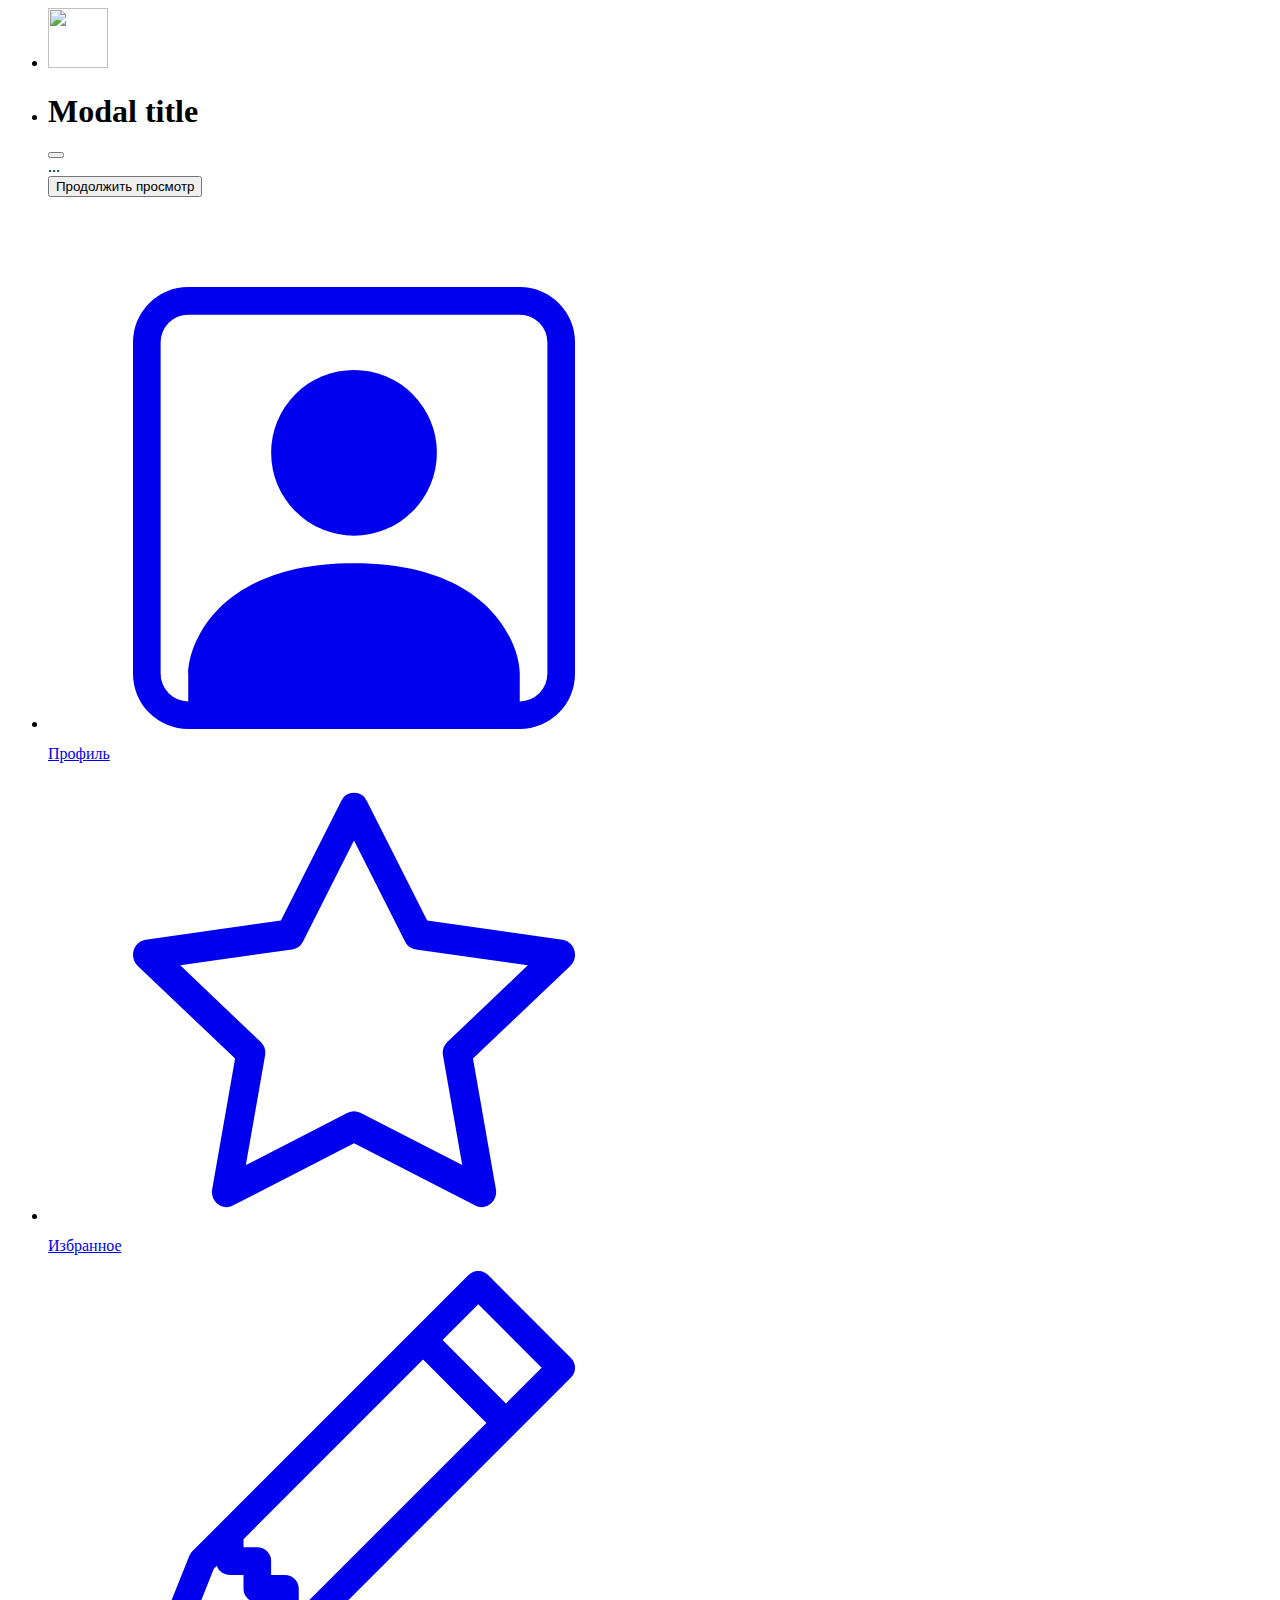
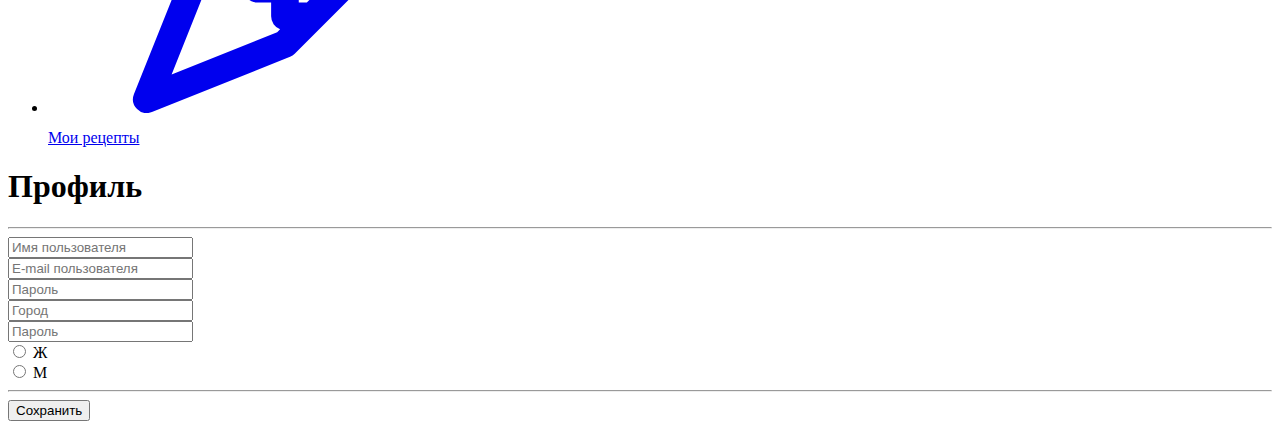
==== account.html @ 05736c46 "Add files via upload" ====
<html>

<head>
    <meta charset="utf-8">
    <meta name="viewport" content="width=device-width, initial-scale=1">
    <link href="https://cdn.jsdelivr.net/npm/bootstrap@5.3.0-alpha1/dist/css/bootstrap.min.css" rel="
        stylesheet" integrity="sha384-GLhlTQ8iRABdZLl6O3oVMWSktQOp6b7In1Zl3/Jr59b6EGGoI1aFkw7cmDA6j6gD"
        crossorigin="anonymous">
    <link rel="preconnect" href="https://fonts.googleapis.com">
    <link rel="preconnect" href="https://fonts.gstatic.com" crossorigin>
    <link href="https://fonts.googleapis.com/css2?family=Roboto:wght@300;400;500;700&display=swap" rel="stylesheet">
    <link rel="stylesheet" href="C:/Users/Admin/source/repos/accountcss.css">
    <link rel="icon" size="32x32"
        href="C:/Users/Admin/source/repos/Khachapuri_Web-master/Khachapuri_Web-master/img/icon копия.png">
    <link rel="preconnect" href="https://fonts.googleapis.com">
    <link rel="preconnect" href="https://fonts.gstatic.com" crossorigin>
    <link href="https://fonts.googleapis.com/css2?family=Tilt+Neon&display=swap" rel="stylesheet">

    <title>Khach&puri</title>
</head>

<body>
    <script src="https://cdn.jsdelivr.net/npm/bootstrap@5.3.0-alpha1/dist/js/bootstrap.bundle.min.js"
        integrity="sha384-w76AqPfDkMBDXo30jS1Sgez6pr3x5MlQ1ZAGC+nuZB+EYdgRZgiwxhTBTkF7CXvN"
        crossorigin="anonymous"></script>
    <script src="https://kit.fontawesome.com/a85428af7b.js" crossorigin="anonymous"></script>

    <div class="full_header sticky-top">
        <nav class="navbar navbar-expand-lg">
            <div class="container-fluid new_header">
                <div class="collapse navbar-collapse" id="navbarSupportedContent">
                    <ul class="navbar-nav top-menu mb-2 mb-lg-0">
                        <li class="nav-item">
                            <a class="nav-link logo"><img style="height: 60px"
                                    src="C:/Users/Admin/source/repos/Khachapuri_Web-master/Khachapuri_Web-master/img/logo-финал.svg"
                                    alt=""></a>
                        </li>
                        <li class="nav-item">
                            <a class="nav-link" href="#" data-bs-toggle="modal" data-bs-target="#UserModal">
                                <i class="fa-regular fa-user"></i>
                            </a>
                            <div class="modal fade" id="UserModal" tabindex="-1" aria-labelledby="UserModalLabel"
                                aria-hidden="true">
                                <div class="modal-dialog modal-dialog-centered">
                                    <div class="modal-content">
                                        <div class="modal-header">
                                            <h1 class="modal-title fs-5" id="UserModalLabel">Modal title</h1>
                                            <button type="button" class="btn-close" data-bs-dismiss="modal"
                                                aria-label="Close"></button>
                                        </div>
                                        <div class="modal-body">
                                            ...
                                        </div>
                                        <div class="modal-footer">
                                            <button type="button" class="btn btn-primary"
                                                data-bs-dismiss="modal">Продолжить просмотр</button>
                                        </div>
                                    </div>
                                </div>
                            </div>
                        </li>
                    </ul>
                </div>
            </div>
        </nav>
    </div>

    <div class="container" style="margin-top: 10vh;">
        <div class="row">
            <div class="col-xs-12 col-sm-12 col-md-4 col-lg-3 navbar-container-1">
                <nav class="navbar navbar-expand">
                    <div class="collapse navbar-collapse" id="navbar">
                        <!-- Пункты вертикального меню -->
                        <ul class="navbar-nav">
                            <li class="nav-item-1">
                                <a class="nav-link" href="#link-1">
                                    <p><svg xmlns="http://www.w3.org/2000/svg" width="50%" height="50%"
                                            fill="currentColor" class="bi bi-person-square" viewBox="0 0 16 16">
                                            <path d="M11 6a3 3 0 1 1-6 0 3 3 0 0 1 6 0z" />
                                            <path
                                                d="M2 0a2 2 0 0 0-2 2v12a2 2 0 0 0 2 2h12a2 2 0 0 0 2-2V2a2 2 0 0 0-2-2H2zm12 1a1 1 0 0 1 1 1v12a1 1 0 0 1-1 1v-1c0-1-1-4-6-4s-6 3-6 4v1a1 1 0 0 1-1-1V2a1 1 0 0 1 1-1h12z" />
                                        </svg></p>
                                    <p>Профиль</p>
                                </a>
                            </li>
                            <li class="nav-item-1">
                                <a class="nav-link" href="#link-2">
                                    <p><svg xmlns="http://www.w3.org/2000/svg" width="50%" height="50%"
                                            fill="currentColor" class="bi bi-star" viewBox="0 0 16 16">
                                            <path
                                                d="M2.866 14.85c-.078.444.36.791.746.593l4.39-2.256 4.389 2.256c.386.198.824-.149.746-.592l-.83-4.73 3.522-3.356c.33-.314.16-.888-.282-.95l-4.898-.696L8.465.792a.513.513 0 0 0-.927 0L5.354 5.12l-4.898.696c-.441.062-.612.636-.283.95l3.523 3.356-.83 4.73zm4.905-2.767-3.686 1.894.694-3.957a.565.565 0 0 0-.163-.505L1.71 6.745l4.052-.576a.525.525 0 0 0 .393-.288L8 2.223l1.847 3.658a.525.525 0 0 0 .393.288l4.052.575-2.906 2.77a.565.565 0 0 0-.163.506l.694 3.957-3.686-1.894a.503.503 0 0 0-.461 0z" />
                                        </svg></p>
                                    <p>Избранное</p>
                                </a>
                            </li>
                            <li class="nav-item-1">
                                <a class="nav-link" href="#link-3">
                                    <p><svg xmlns="http://www.w3.org/2000/svg" width="50%" height="50%"
                                            fill="currentColor" class="bi bi-pencil" viewBox="0 0 16 16">
                                            <path
                                                d="M12.146.146a.5.5 0 0 1 .708 0l3 3a.5.5 0 0 1 0 .708l-10 10a.5.5 0 0 1-.168.11l-5 2a.5.5 0 0 1-.65-.65l2-5a.5.5 0 0 1 .11-.168l10-10zM11.207 2.5 13.5 4.793 14.793 3.5 12.5 1.207 11.207 2.5zm1.586 3L10.5 3.207 4 9.707V10h.5a.5.5 0 0 1 .5.5v.5h.5a.5.5 0 0 1 .5.5v.5h.293l6.5-6.5zm-9.761 5.175-.106.106-1.528 3.821 3.821-1.528.106-.106A.5.5 0 0 1 5 12.5V12h-.5a.5.5 0 0 1-.5-.5V11h-.5a.5.5 0 0 1-.468-.325z" />
                                        </svg></p>
                                    <p>Мои рецепты</p>
                                </a>
                            </li>
                        </ul>
                    </div>
                </nav>
            </div>

            <div class="col-xs-12 col-sm-12 col-md-8 col-lg-9 wrapper">

                <h1>Профиль</h1>
                <hr>

                <div class="input-group mb-3">
                    <input type="text" class="form-control" placeholder="Имя пользователя" aria-label="Имя пользователя"
                        aria-describedby="basic-addon1">
                </div>

                <div class="input-group mb-3">
                    <input type="text" class="form-control" placeholder="E-mail пользователя"
                        aria-label="E-mail пользователя" aria-describedby="basic-addon2">
                </div>

                <div class="input-group mb-3">
                    <input type="password" class="form-control" placeholder="Пароль" aria-label="Пароль"
                        id="exampleInputPassword1" aria-describedby="basic-addon3">
                </div>

                <div class="input-group mb-3">
                    <input type="text" class="form-control" placeholder="Город" aria-label="Город"
                        aria-describedby="basic-addon4">
                </div>

                <div class="input-group mb-3">
                    <input type="password" class="form-control" placeholder="Пароль" aria-label="Пароль"
                        id="exampleInputPassword1" aria-describedby="basic-addon5">
                </div>

                <div class="form-check form-check-inline">
                    <input class="form-check-input" type="radio" name="inlineRadioOptions" id="inlineRadio1" value="option1">
                    <label class="form-check-label" for="inlineRadio1">Ж</label>
                </div>
                <div class="form-check form-check-inline">
                    <input class="form-check-input" type="radio" name="inlineRadioOptions" id="inlineRadio2" value="option2">
                    <label class="form-check-label" for="inlineRadio2">М</label>
                </div>

                <hr>

                <button type="submit" class="btn btn-primary">Сохранить</button>

            </div>

        </div>
    </div>


</body>

</html>
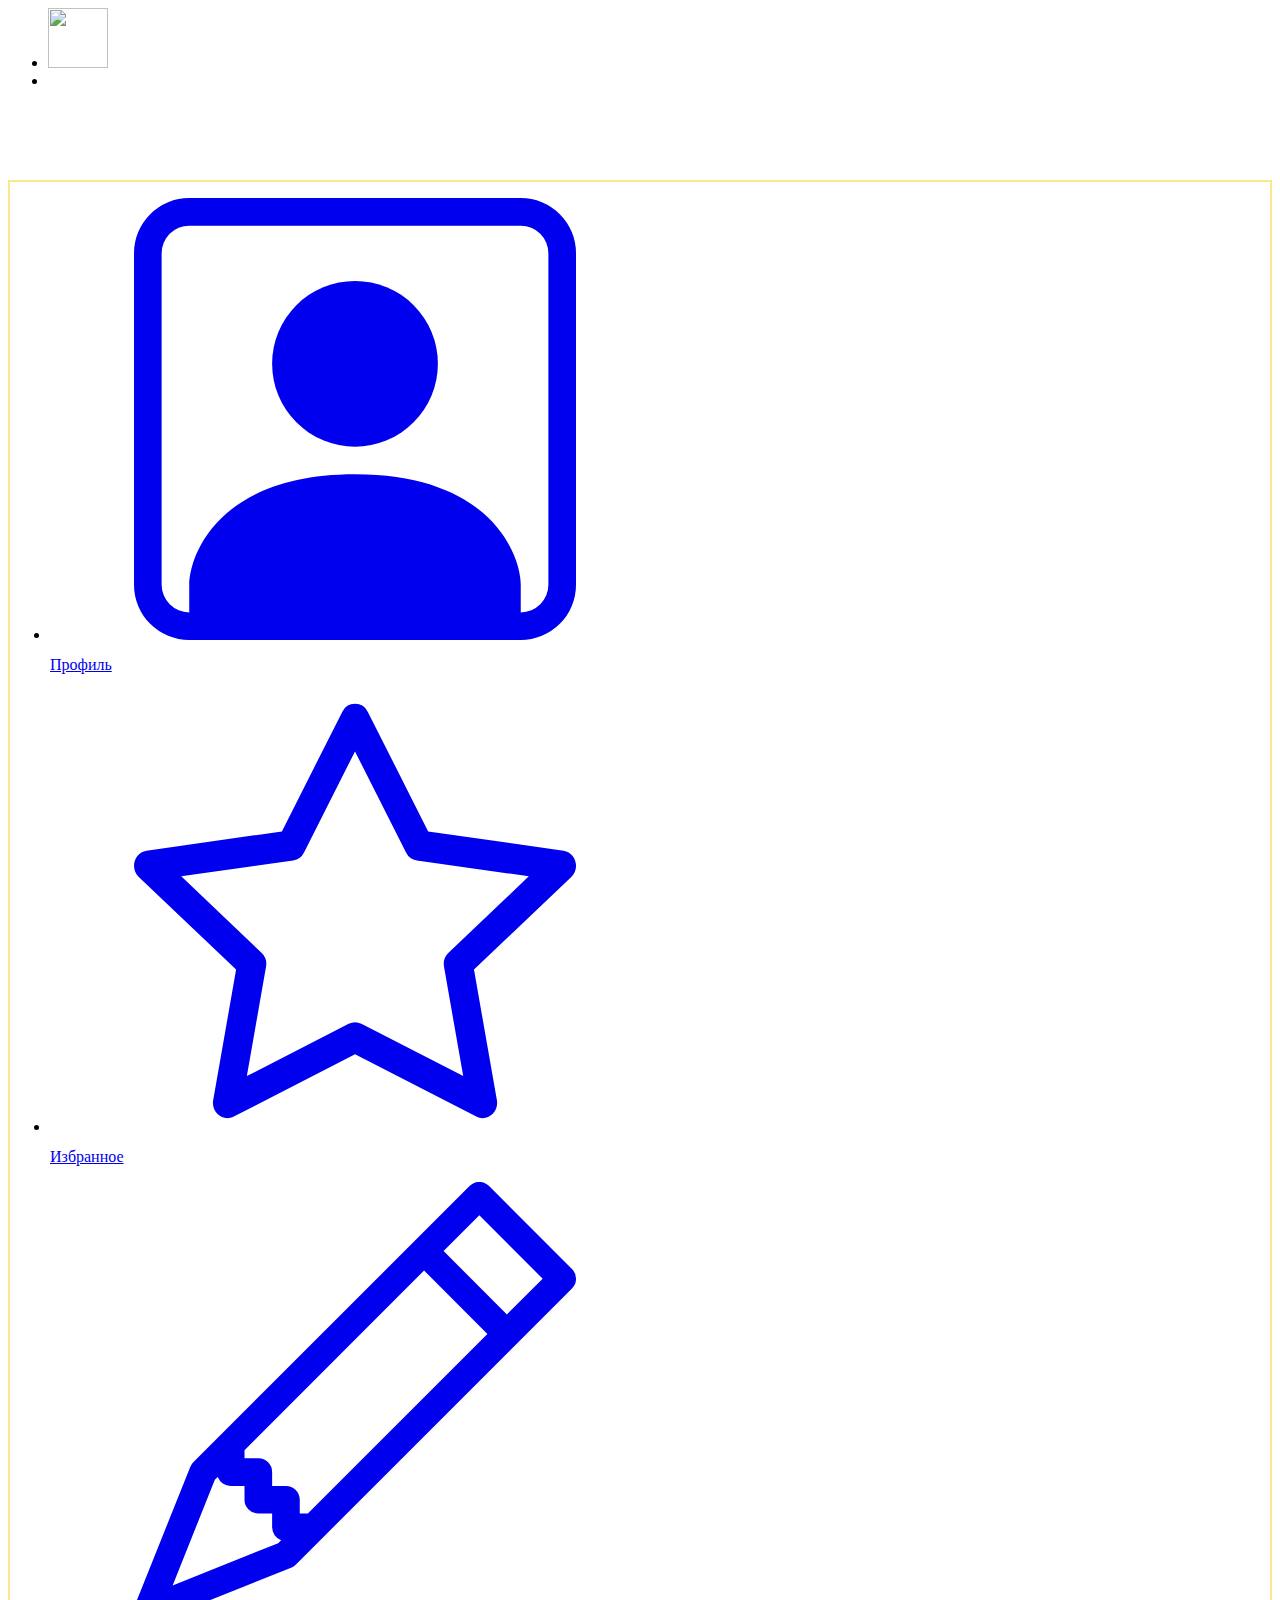
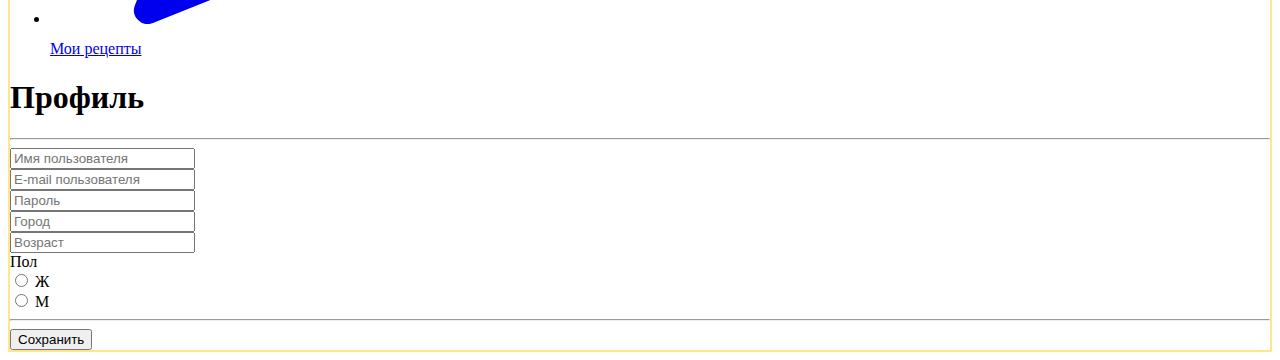
==== commit 0ff1587b: "modified:   account.html modified:   account.html modified:   css/accountcss.css" ====
--- a/account.html
+++ b/account.html
@@ -1,162 +1,152 @@
-<html>
-
-<head>
-    <meta charset="utf-8">
-    <meta name="viewport" content="width=device-width, initial-scale=1">
-    <link href="https://cdn.jsdelivr.net/npm/bootstrap@5.3.0-alpha1/dist/css/bootstrap.min.css" rel="
-        stylesheet" integrity="sha384-GLhlTQ8iRABdZLl6O3oVMWSktQOp6b7In1Zl3/Jr59b6EGGoI1aFkw7cmDA6j6gD"
-        crossorigin="anonymous">
-    <link rel="preconnect" href="https://fonts.googleapis.com">
-    <link rel="preconnect" href="https://fonts.gstatic.com" crossorigin>
-    <link href="https://fonts.googleapis.com/css2?family=Roboto:wght@300;400;500;700&display=swap" rel="stylesheet">
-    <link rel="stylesheet" href="C:/Users/Admin/source/repos/accountcss.css">
-    <link rel="icon" size="32x32"
-        href="C:/Users/Admin/source/repos/Khachapuri_Web-master/Khachapuri_Web-master/img/icon копия.png">
-    <link rel="preconnect" href="https://fonts.googleapis.com">
-    <link rel="preconnect" href="https://fonts.gstatic.com" crossorigin>
-    <link href="https://fonts.googleapis.com/css2?family=Tilt+Neon&display=swap" rel="stylesheet">
-
-    <title>Khach&puri</title>
-</head>
-
-<body>
-    <script src="https://cdn.jsdelivr.net/npm/bootstrap@5.3.0-alpha1/dist/js/bootstrap.bundle.min.js"
-        integrity="sha384-w76AqPfDkMBDXo30jS1Sgez6pr3x5MlQ1ZAGC+nuZB+EYdgRZgiwxhTBTkF7CXvN"
-        crossorigin="anonymous"></script>
-    <script src="https://kit.fontawesome.com/a85428af7b.js" crossorigin="anonymous"></script>
-
-    <div class="full_header sticky-top">
-        <nav class="navbar navbar-expand-lg">
-            <div class="container-fluid new_header">
-                <div class="collapse navbar-collapse" id="navbarSupportedContent">
-                    <ul class="navbar-nav top-menu mb-2 mb-lg-0">
-                        <li class="nav-item">
-                            <a class="nav-link logo"><img style="height: 60px"
-                                    src="C:/Users/Admin/source/repos/Khachapuri_Web-master/Khachapuri_Web-master/img/logo-финал.svg"
-                                    alt=""></a>
-                        </li>
-                        <li class="nav-item">
-                            <a class="nav-link" href="#" data-bs-toggle="modal" data-bs-target="#UserModal">
-                                <i class="fa-regular fa-user"></i>
-                            </a>
-                            <div class="modal fade" id="UserModal" tabindex="-1" aria-labelledby="UserModalLabel"
-                                aria-hidden="true">
-                                <div class="modal-dialog modal-dialog-centered">
-                                    <div class="modal-content">
-                                        <div class="modal-header">
-                                            <h1 class="modal-title fs-5" id="UserModalLabel">Modal title</h1>
-                                            <button type="button" class="btn-close" data-bs-dismiss="modal"
-                                                aria-label="Close"></button>
-                                        </div>
-                                        <div class="modal-body">
-                                            ...
-                                        </div>
-                                        <div class="modal-footer">
-                                            <button type="button" class="btn btn-primary"
-                                                data-bs-dismiss="modal">Продолжить просмотр</button>
-                                        </div>
-                                    </div>
-                                </div>
-                            </div>
-                        </li>
-                    </ul>
-                </div>
-            </div>
-        </nav>
-    </div>
-
-    <div class="container" style="margin-top: 10vh;">
-        <div class="row">
-            <div class="col-xs-12 col-sm-12 col-md-4 col-lg-3 navbar-container-1">
-                <nav class="navbar navbar-expand">
-                    <div class="collapse navbar-collapse" id="navbar">
-                        <!-- Пункты вертикального меню -->
-                        <ul class="navbar-nav">
-                            <li class="nav-item-1">
-                                <a class="nav-link" href="#link-1">
-                                    <p><svg xmlns="http://www.w3.org/2000/svg" width="50%" height="50%"
-                                            fill="currentColor" class="bi bi-person-square" viewBox="0 0 16 16">
-                                            <path d="M11 6a3 3 0 1 1-6 0 3 3 0 0 1 6 0z" />
-                                            <path
-                                                d="M2 0a2 2 0 0 0-2 2v12a2 2 0 0 0 2 2h12a2 2 0 0 0 2-2V2a2 2 0 0 0-2-2H2zm12 1a1 1 0 0 1 1 1v12a1 1 0 0 1-1 1v-1c0-1-1-4-6-4s-6 3-6 4v1a1 1 0 0 1-1-1V2a1 1 0 0 1 1-1h12z" />
-                                        </svg></p>
-                                    <p>Профиль</p>
-                                </a>
-                            </li>
-                            <li class="nav-item-1">
-                                <a class="nav-link" href="#link-2">
-                                    <p><svg xmlns="http://www.w3.org/2000/svg" width="50%" height="50%"
-                                            fill="currentColor" class="bi bi-star" viewBox="0 0 16 16">
-                                            <path
-                                                d="M2.866 14.85c-.078.444.36.791.746.593l4.39-2.256 4.389 2.256c.386.198.824-.149.746-.592l-.83-4.73 3.522-3.356c.33-.314.16-.888-.282-.95l-4.898-.696L8.465.792a.513.513 0 0 0-.927 0L5.354 5.12l-4.898.696c-.441.062-.612.636-.283.95l3.523 3.356-.83 4.73zm4.905-2.767-3.686 1.894.694-3.957a.565.565 0 0 0-.163-.505L1.71 6.745l4.052-.576a.525.525 0 0 0 .393-.288L8 2.223l1.847 3.658a.525.525 0 0 0 .393.288l4.052.575-2.906 2.77a.565.565 0 0 0-.163.506l.694 3.957-3.686-1.894a.503.503 0 0 0-.461 0z" />
-                                        </svg></p>
-                                    <p>Избранное</p>
-                                </a>
-                            </li>
-                            <li class="nav-item-1">
-                                <a class="nav-link" href="#link-3">
-                                    <p><svg xmlns="http://www.w3.org/2000/svg" width="50%" height="50%"
-                                            fill="currentColor" class="bi bi-pencil" viewBox="0 0 16 16">
-                                            <path
-                                                d="M12.146.146a.5.5 0 0 1 .708 0l3 3a.5.5 0 0 1 0 .708l-10 10a.5.5 0 0 1-.168.11l-5 2a.5.5 0 0 1-.65-.65l2-5a.5.5 0 0 1 .11-.168l10-10zM11.207 2.5 13.5 4.793 14.793 3.5 12.5 1.207 11.207 2.5zm1.586 3L10.5 3.207 4 9.707V10h.5a.5.5 0 0 1 .5.5v.5h.5a.5.5 0 0 1 .5.5v.5h.293l6.5-6.5zm-9.761 5.175-.106.106-1.528 3.821 3.821-1.528.106-.106A.5.5 0 0 1 5 12.5V12h-.5a.5.5 0 0 1-.5-.5V11h-.5a.5.5 0 0 1-.468-.325z" />
-                                        </svg></p>
-                                    <p>Мои рецепты</p>
-                                </a>
-                            </li>
-                        </ul>
-                    </div>
-                </nav>
-            </div>
-
-            <div class="col-xs-12 col-sm-12 col-md-8 col-lg-9 wrapper">
-
-                <h1>Профиль</h1>
-                <hr>
-
-                <div class="input-group mb-3">
-                    <input type="text" class="form-control" placeholder="Имя пользователя" aria-label="Имя пользователя"
-                        aria-describedby="basic-addon1">
-                </div>
-
-                <div class="input-group mb-3">
-                    <input type="text" class="form-control" placeholder="E-mail пользователя"
-                        aria-label="E-mail пользователя" aria-describedby="basic-addon2">
-                </div>
-
-                <div class="input-group mb-3">
-                    <input type="password" class="form-control" placeholder="Пароль" aria-label="Пароль"
-                        id="exampleInputPassword1" aria-describedby="basic-addon3">
-                </div>
-
-                <div class="input-group mb-3">
-                    <input type="text" class="form-control" placeholder="Город" aria-label="Город"
-                        aria-describedby="basic-addon4">
-                </div>
-
-                <div class="input-group mb-3">
-                    <input type="password" class="form-control" placeholder="Пароль" aria-label="Пароль"
-                        id="exampleInputPassword1" aria-describedby="basic-addon5">
-                </div>
-
-                <div class="form-check form-check-inline">
-                    <input class="form-check-input" type="radio" name="inlineRadioOptions" id="inlineRadio1" value="option1">
-                    <label class="form-check-label" for="inlineRadio1">Ж</label>
-                </div>
-                <div class="form-check form-check-inline">
-                    <input class="form-check-input" type="radio" name="inlineRadioOptions" id="inlineRadio2" value="option2">
-                    <label class="form-check-label" for="inlineRadio2">М</label>
-                </div>
-
-                <hr>
-
-                <button type="submit" class="btn btn-primary">Сохранить</button>
-
-            </div>
-
-        </div>
-    </div>
-
-
-</body>
-
+<html>
+
+<head>
+    <meta charset="utf-8">
+    <meta name="viewport" content="width=device-width, initial-scale=1">
+    <link href="https://cdn.jsdelivr.net/npm/bootstrap@5.3.0-alpha1/dist/css/bootstrap.min.css" rel="stylesheet" integrity="sha384-GLhlTQ8iRABdZLl6O3oVMWSktQOp6b7In1Zl3/Jr59b6EGGoI1aFkw7cmDA6j6gD" crossorigin="anonymous">
+    <link rel="preconnect" href="https://fonts.googleapis.com">
+    <link rel="preconnect" href="https://fonts.gstatic.com" crossorigin>
+    <link href="https://fonts.googleapis.com/css2?family=Roboto:wght@300;400;500;700&display=swap" rel="stylesheet">
+    <link rel="stylesheet" href="css/accountcss.css">
+    <link rel="icon" size="32x32" href="C:/Users/Admin/source/repos/Khachapuri_Web-master/Khachapuri_Web-master/img/icon копия.png">
+    <link rel="preconnect" href="https://fonts.googleapis.com">
+    <link rel="preconnect" href="https://fonts.gstatic.com" crossorigin>
+    <link href="https://fonts.googleapis.com/css2?family=Tilt+Neon&display=swap" rel="stylesheet">
+
+    <title>Khach&puri</title>
+</head>
+
+<body>
+    <script src="https://cdn.jsdelivr.net/npm/bootstrap@5.3.0-alpha1/dist/js/bootstrap.bundle.min.js"
+        integrity="sha384-w76AqPfDkMBDXo30jS1Sgez6pr3x5MlQ1ZAGC+nuZB+EYdgRZgiwxhTBTkF7CXvN"
+        crossorigin="anonymous"></script>
+    <script src="https://kit.fontawesome.com/a85428af7b.js" crossorigin="anonymous"></script>
+
+    <div class="full_header">
+        <nav class="navbar navbar-expand-lg">
+            <div class="container-fluid new_header">
+                <div class="collapse navbar-collapse" id="navbarSupportedContent">
+                    <ul class="navbar-nav top-menu mb-2 mb-lg-0">
+                        <li class="nav-item">
+                            <a class="nav-link logo"><img style="height: 60px"
+                                    src="C:/Users/Admin/source/repos/Khachapuri_Web-master/Khachapuri_Web-master/img/logo-финал.svg"
+                                    alt=""></a>
+                        </li>
+                        <li class="nav-item">
+                            <a class="nav-link" href="#" data-bs-toggle="modal" data-bs-target="#UserModal">
+                                <i class="fa-regular fa-user"></i>
+                            </a>
+                            <div class="modal fade" id="UserModal" tabindex="-1" aria-labelledby="UserModalLabel"
+                                aria-hidden="true">
+                            </div>
+                        </li>
+                    </ul>
+                </div>
+            </div>
+        </nav>
+    </div>
+
+    <div class = "container-fluid Romanusgrad">
+
+    </div>
+
+    <div class="container" style="margin-top: 10vh; border: 2px solid rgb(252,231,140);">
+        <div class="row">
+            <div class="col-xs-12 col-sm-12 col-md-5 col-lg-3 navbar-container-1">
+                <nav class="navbar navbar-expand">
+                    <div class="collapse navbar-collapse" id="navbar">
+                        <!-- Пункты вертикального меню -->
+                        <ul class="navbar-nav">
+                            <li class="nav-item-1">
+                                <a class="nav-link" href="#link-1">
+                                    <p><svg xmlns="http://www.w3.org/2000/svg" width="50%" height="50%"
+                                            fill="currentColor" class="bi bi-person-square" viewBox="0 0 16 16">
+                                            <path d="M11 6a3 3 0 1 1-6 0 3 3 0 0 1 6 0z" />
+                                            <path
+                                                d="M2 0a2 2 0 0 0-2 2v12a2 2 0 0 0 2 2h12a2 2 0 0 0 2-2V2a2 2 0 0 0-2-2H2zm12 1a1 1 0 0 1 1 1v12a1 1 0 0 1-1 1v-1c0-1-1-4-6-4s-6 3-6 4v1a1 1 0 0 1-1-1V2a1 1 0 0 1 1-1h12z" />
+                                        </svg></p>
+                                    <p>Профиль</p>
+                                </a>
+                            </li>
+                            <li class="nav-item-1">
+                                <a class="nav-link" href="#link-2">
+                                    <p><svg xmlns="http://www.w3.org/2000/svg" width="50%" height="50%"
+                                            fill="currentColor" class="bi bi-star" viewBox="0 0 16 16">
+                                            <path
+                                                d="M2.866 14.85c-.078.444.36.791.746.593l4.39-2.256 4.389 2.256c.386.198.824-.149.746-.592l-.83-4.73 3.522-3.356c.33-.314.16-.888-.282-.95l-4.898-.696L8.465.792a.513.513 0 0 0-.927 0L5.354 5.12l-4.898.696c-.441.062-.612.636-.283.95l3.523 3.356-.83 4.73zm4.905-2.767-3.686 1.894.694-3.957a.565.565 0 0 0-.163-.505L1.71 6.745l4.052-.576a.525.525 0 0 0 .393-.288L8 2.223l1.847 3.658a.525.525 0 0 0 .393.288l4.052.575-2.906 2.77a.565.565 0 0 0-.163.506l.694 3.957-3.686-1.894a.503.503 0 0 0-.461 0z" />
+                                        </svg></p>
+                                    <p>Избранное</p>
+                                </a>
+                            </li>
+                            <li class="nav-item-1">
+                                <a class="nav-link" href="#link-3">
+                                    <p><svg xmlns="http://www.w3.org/2000/svg" width="50%" height="50%"
+                                            fill="currentColor" class="bi bi-pencil" viewBox="0 0 16 16">
+                                            <path
+                                                d="M12.146.146a.5.5 0 0 1 .708 0l3 3a.5.5 0 0 1 0 .708l-10 10a.5.5 0 0 1-.168.11l-5 2a.5.5 0 0 1-.65-.65l2-5a.5.5 0 0 1 .11-.168l10-10zM11.207 2.5 13.5 4.793 14.793 3.5 12.5 1.207 11.207 2.5zm1.586 3L10.5 3.207 4 9.707V10h.5a.5.5 0 0 1 .5.5v.5h.5a.5.5 0 0 1 .5.5v.5h.293l6.5-6.5zm-9.761 5.175-.106.106-1.528 3.821 3.821-1.528.106-.106A.5.5 0 0 1 5 12.5V12h-.5a.5.5 0 0 1-.5-.5V11h-.5a.5.5 0 0 1-.468-.325z" />
+                                        </svg></p>
+                                    <p>Мои рецепты</p>
+                                </a>
+                            </li>
+                        </ul>
+                    </div>
+                </nav>
+            </div>
+
+            <div class="col-xs-12 col-sm-12 col-md-8 col-lg-9 wrapper">
+
+                <h1>Профиль</h1>
+                <hr>
+
+                <div class="input-group mb-3">
+                    <input type="text" class="form-control" placeholder="Имя пользователя" aria-label="Имя пользователя"
+                        aria-describedby="basic-addon1">
+                </div>
+
+                <div class="input-group mb-3">
+                    <input type="text" class="form-control" placeholder="E-mail пользователя"
+                        aria-label="E-mail пользователя" aria-describedby="basic-addon2">
+                </div>
+
+                <div class="input-group mb-3">
+                    <input type="password" class="form-control" placeholder="Пароль" aria-label="Пароль"
+                        id="exampleInputPassword1" aria-describedby="basic-addon3">
+                </div>
+
+                <div class="input-group mb-3">
+                    <input type="text" class="form-control" placeholder="Город" aria-label="Город"
+                        aria-describedby="basic-addon4">
+                </div>
+
+                <div class="input-group mb-3">
+                    <input type="text" class="form-control" placeholder="Возраст" aria-label="Возраст"
+                        aria-describedby="basic-addon5">
+                </div>
+
+                <div class = "gender">
+                    <div class="input-group flex-nowrap">
+                        <span class="input-group-text" id="addon-wrapping">Пол</span>
+                    </div>
+                    <div class="form-check form-check-inline">
+                        <input class="form-check-input" type="radio" name="inlineRadioOptions" id="inlineRadio1" value="option1">
+                        <label class="form-check-label" for="inlineRadio1">Ж</label>
+                    </div>
+                    <div class="form-check form-check-inline">
+                        <input class="form-check-input" type="radio" name="inlineRadioOptions" id="inlineRadio2" value="option2">
+                        <label class="form-check-label" for="inlineRadio2">М</label></span>
+                    </div>
+                </div>
+
+                <hr>
+
+                <button type="submit" class="btn btn-primary">Сохранить</button>
+
+            </div>
+
+        </div>
+    </div>
+
+
+</body>
+
 </html>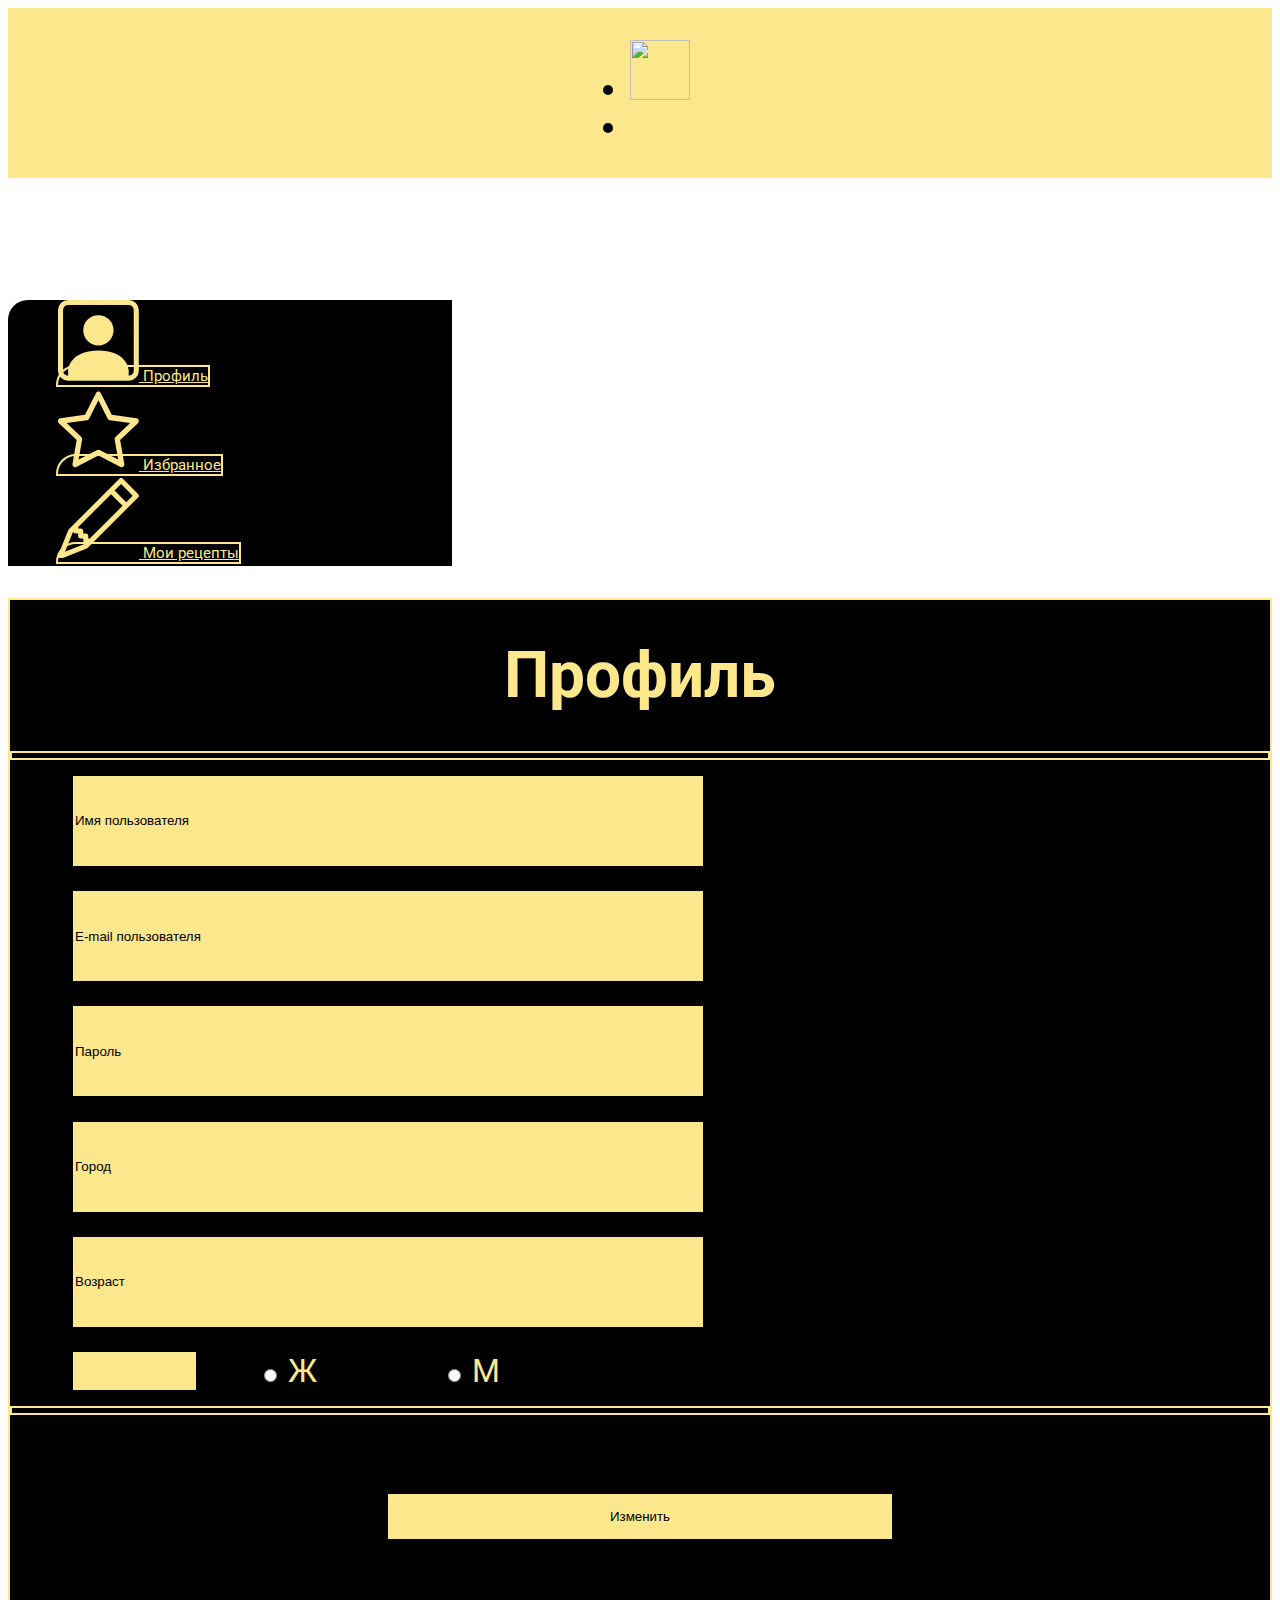
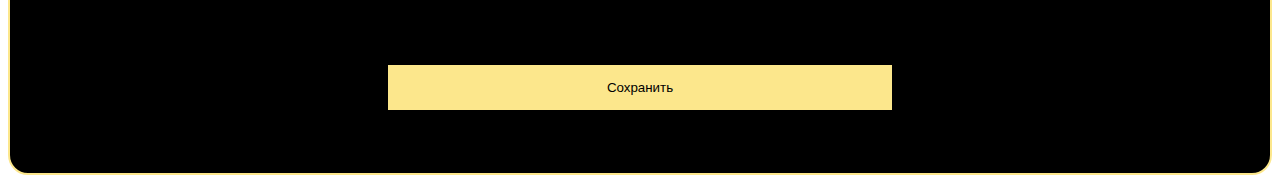
==== commit 0b405131: "modified:   css/accountcss.css modified:   izbrannoe.html" ====
--- a/account.html
+++ b/account.html
@@ -36,9 +36,6 @@
                             <a class="nav-link" href="#" data-bs-toggle="modal" data-bs-target="#UserModal">
                                 <i class="fa-regular fa-user"></i>
                             </a>
-                            <div class="modal fade" id="UserModal" tabindex="-1" aria-labelledby="UserModalLabel"
-                                aria-hidden="true">
-                            </div>
                         </li>
                     </ul>
                 </div>
@@ -46,100 +43,99 @@
         </nav>
     </div>
 
-    <div class = "container-fluid Romanusgrad">
+    <!-- <div class = "container-fluid Romanusgrad">
 
-    </div>
+    </div> -->
 
-    <div class="container" style="margin-top: 10vh; border: 2px solid rgb(252,231,140);">
+    <div class="container" style="margin-top: 10vh;">
         <div class="row">
-            <div class="col-xs-12 col-sm-12 col-md-5 col-lg-3 navbar-container-1">
-                <nav class="navbar navbar-expand">
-                    <div class="collapse navbar-collapse" id="navbar">
-                        <!-- Пункты вертикального меню -->
+                <nav class="navbar navbar-expand" style="padding: 0; max-width: 100%;">
+                    <div class="collapse navbar-collapse" style="max-width: 100%;" id="navbar">
                         <ul class="navbar-nav">
                             <li class="nav-item-1">
                                 <a class="nav-link" href="#link-1">
-                                    <p><svg xmlns="http://www.w3.org/2000/svg" width="50%" height="50%"
+                                    <span><svg xmlns="http://www.w3.org/2000/svg" width="20%" height="100%"
                                             fill="currentColor" class="bi bi-person-square" viewBox="0 0 16 16">
                                             <path d="M11 6a3 3 0 1 1-6 0 3 3 0 0 1 6 0z" />
                                             <path
                                                 d="M2 0a2 2 0 0 0-2 2v12a2 2 0 0 0 2 2h12a2 2 0 0 0 2-2V2a2 2 0 0 0-2-2H2zm12 1a1 1 0 0 1 1 1v12a1 1 0 0 1-1 1v-1c0-1-1-4-6-4s-6 3-6 4v1a1 1 0 0 1-1-1V2a1 1 0 0 1 1-1h12z" />
-                                        </svg></p>
-                                    <p>Профиль</p>
+                                        </svg>
+                                    Профиль</span>
                                 </a>
                             </li>
                             <li class="nav-item-1">
                                 <a class="nav-link" href="#link-2">
-                                    <p><svg xmlns="http://www.w3.org/2000/svg" width="50%" height="50%"
+                                    <span><svg xmlns="http://www.w3.org/2000/svg" width="20%" height="100%"
                                             fill="currentColor" class="bi bi-star" viewBox="0 0 16 16">
                                             <path
                                                 d="M2.866 14.85c-.078.444.36.791.746.593l4.39-2.256 4.389 2.256c.386.198.824-.149.746-.592l-.83-4.73 3.522-3.356c.33-.314.16-.888-.282-.95l-4.898-.696L8.465.792a.513.513 0 0 0-.927 0L5.354 5.12l-4.898.696c-.441.062-.612.636-.283.95l3.523 3.356-.83 4.73zm4.905-2.767-3.686 1.894.694-3.957a.565.565 0 0 0-.163-.505L1.71 6.745l4.052-.576a.525.525 0 0 0 .393-.288L8 2.223l1.847 3.658a.525.525 0 0 0 .393.288l4.052.575-2.906 2.77a.565.565 0 0 0-.163.506l.694 3.957-3.686-1.894a.503.503 0 0 0-.461 0z" />
-                                        </svg></p>
-                                    <p>Избранное</p>
+                                        </svg>
+                                        Избранное</span>
                                 </a>
                             </li>
                             <li class="nav-item-1">
                                 <a class="nav-link" href="#link-3">
-                                    <p><svg xmlns="http://www.w3.org/2000/svg" width="50%" height="50%"
-                                            fill="currentColor" class="bi bi-pencil" viewBox="0 0 16 16">
-                                            <path
-                                                d="M12.146.146a.5.5 0 0 1 .708 0l3 3a.5.5 0 0 1 0 .708l-10 10a.5.5 0 0 1-.168.11l-5 2a.5.5 0 0 1-.65-.65l2-5a.5.5 0 0 1 .11-.168l10-10zM11.207 2.5 13.5 4.793 14.793 3.5 12.5 1.207 11.207 2.5zm1.586 3L10.5 3.207 4 9.707V10h.5a.5.5 0 0 1 .5.5v.5h.5a.5.5 0 0 1 .5.5v.5h.293l6.5-6.5zm-9.761 5.175-.106.106-1.528 3.821 3.821-1.528.106-.106A.5.5 0 0 1 5 12.5V12h-.5a.5.5 0 0 1-.5-.5V11h-.5a.5.5 0 0 1-.468-.325z" />
-                                        </svg></p>
-                                    <p>Мои рецепты</p>
+                                    <span><svg xmlns="http://www.w3.org/2000/svg" width="20%" height="100%"
+                                        fill="currentColor" class="bi bi-pencil" viewBox="0 0 16 16">
+                                        <path
+                                            d="M12.146.146a.5.5 0 0 1 .708 0l3 3a.5.5 0 0 1 0 .708l-10 10a.5.5 0 0 1-.168.11l-5 2a.5.5 0 0 1-.65-.65l2-5a.5.5 0 0 1 .11-.168l10-10zM11.207 2.5 13.5 4.793 14.793 3.5 12.5 1.207 11.207 2.5zm1.586 3L10.5 3.207 4 9.707V10h.5a.5.5 0 0 1 .5.5v.5h.5a.5.5 0 0 1 .5.5v.5h.293l6.5-6.5zm-9.761 5.175-.106.106-1.528 3.821 3.821-1.528.106-.106A.5.5 0 0 1 5 12.5V12h-.5a.5.5 0 0 1-.5-.5V11h-.5a.5.5 0 0 1-.468-.325z" />
+                                    </svg>
+                                        Мои рецепты</span>
                                 </a>
                             </li>
                         </ul>
                     </div>
                 </nav>
-            </div>
 
-            <div class="col-xs-12 col-sm-12 col-md-8 col-lg-9 wrapper">
+
+        <div class="row">
+            <div class="wrapper" style = "border: 2px solid rgb(252,231,140);" >
 
                 <h1>Профиль</h1>
                 <hr>
+                    <div class = "col-6 chel">
+                        <img src="img/chel.svg" alt =""  style="object-fit: contain; max-width:100%;"/>
+                    </div>
 
-                <div class="input-group mb-3">
-                    <input type="text" class="form-control" placeholder="Имя пользователя" aria-label="Имя пользователя"
-                        aria-describedby="basic-addon1">
-                </div>
+                    <div class="input-group">
+                            <input type="text" class="form-control col-6" placeholder="Имя пользователя" aria-label="Имя пользователя" aria-describedby="basic-addon1">
+                    </div>
 
-                <div class="input-group mb-3">
-                    <input type="text" class="form-control" placeholder="E-mail пользователя"
-                        aria-label="E-mail пользователя" aria-describedby="basic-addon2">
-                </div>
+                    <div class="input-group">
+                            <input type="text" class="form-control" placeholder="E-mail пользователя" aria-label="E-mail пользователя" aria-describedby="basic-addon2">
+                    </div>
 
-                <div class="input-group mb-3">
-                    <input type="password" class="form-control" placeholder="Пароль" aria-label="Пароль"
-                        id="exampleInputPassword1" aria-describedby="basic-addon3">
-                </div>
+                    <div class="input-group">
+                            <input type="password" class="form-control" placeholder="Пароль" aria-label="Пароль" id="exampleInputPassword1" aria-describedby="basic-addon3">
+                    </div>
 
-                <div class="input-group mb-3">
-                    <input type="text" class="form-control" placeholder="Город" aria-label="Город"
-                        aria-describedby="basic-addon4">
-                </div>
+                    <div class="input-group">
+                            <input type="text" class="form-control" placeholder="Город" aria-label="Город" aria-describedby="basic-addon4">
+                    </div>
 
-                <div class="input-group mb-3">
-                    <input type="text" class="form-control" placeholder="Возраст" aria-label="Возраст"
-                        aria-describedby="basic-addon5">
-                </div>
+                    <div class="input-group">
+                            <input type="text" class="form-control" placeholder="Возраст" aria-label="Возраст" aria-describedby="basic-addon5">
+                    </div>
 
-                <div class = "gender">
-                    <div class="input-group flex-nowrap">
-                        <span class="input-group-text" id="addon-wrapping">Пол</span>
+                    <div class = "gender">
+                            <span class="input-group-text">Пол</span>
+                            <div class="form-check form-check-inline">
+                                <input class="form-check-input" type="radio" name="inlineRadioOptions" id="inlineRadio1" value="option1">
+                                <label class="form-check-label" for="inlineRadio1">Ж</label>
+                            </div>
+                            <div class="form-check form-check-inline">
+                                <input class="form-check-input" type="radio" name="inlineRadioOptions" id="inlineRadio2" value="option2">
+                                <label class="form-check-label" for="inlineRadio2">М</label></span>
+                            </div>
                     </div>
-                    <div class="form-check form-check-inline">
-                        <input class="form-check-input" type="radio" name="inlineRadioOptions" id="inlineRadio1" value="option1">
-                        <label class="form-check-label" for="inlineRadio1">Ж</label>
-                    </div>
-                    <div class="form-check form-check-inline">
-                        <input class="form-check-input" type="radio" name="inlineRadioOptions" id="inlineRadio2" value="option2">
-                        <label class="form-check-label" for="inlineRadio2">М</label></span>
-                    </div>
-                </div>
 
                 <hr>
 
-                <button type="submit" class="btn btn-primary">Сохранить</button>
+                <div class="row">
+                        <button type="submit" class="btn btn-primary">Изменить</button>
+                        <button type="submit" class="btn btn-primary">Сохранить</button>
+
+                </div>
 
             </div>
 
--- a/css/accountcss.css
+++ b/css/accountcss.css
@@ -0,0 +1,248 @@
+html{
+    font-size: 16px;
+}
+ 
+body{
+    font-family: 'Roboto', sans-serif;
+    font-size: 32px;
+    font-weight: 400;
+    background-image: url(https://mir-s3-cdn-cf.behance.net/project_modules/2800_opt_1/6f18ca101483265.5f1ffff5aa41d.jpg);
+    min-width: 320px;
+    background-repeat: no-repeat;
+    background-size: cover;
+    background-attachment: fixed;
+    height: 160vh;
+}
+
+.Romanusgrad { 
+    background: linear-gradient(180deg, rgb(252,231,140) 0%, white 100%);
+    height: 200px;
+}
+ 
+/* Header */
+.full_header{
+    background-color: rgb(252,231,140);
+    justify-content: space-between;
+    display: flex;
+}
+
+.wrapper {
+    background-color: black;
+    border-radius: 0px 0px 20px 20px;
+    text-align: center;
+    color: #fce78c;
+}
+
+.wrapper .input-group input{
+    background-color: rgb(252,231,140);
+    border: none;
+    color:rgb(185, 88, 40);
+    height: 100%;
+    width: 100%;
+}
+
+.gender {
+    display: flex;
+    flex-direction: row;
+    width: 50%;
+    margin-right: 5%;
+    margin-left: 5%;
+}
+
+.gender .input-group-text {
+    background-color: rgb(252,231,140);
+    border: none;
+    padding-right: 5%;
+    padding-left: 5%;
+}
+
+.gender .form-check-input {
+    background-color: rgb(252,231,140);
+}
+
+.gender .form-check-input:checked {
+    background-color: rgb(185, 88, 40);
+    border: none;
+}
+
+.wrapper .input-group input::placeholder {
+    color: black;
+}
+
+.wrapper .form-check{
+    margin-right: 10%;
+    margin-left: 10%;
+}
+
+.gender .form-check {
+    margin-bottom: 0;
+}
+
+.input-group {
+    padding-left: 5%;
+    padding-bottom: 2%;
+    padding-right: 5%;
+}
+
+.wrapper .input-group {
+    width: 50%;
+    height: 10vh;
+}
+
+.wrapper h1 {
+    margin: 3%;
+    font-weight: 700;
+}
+
+.wrapper hr {
+    border-top: 3px double black;
+    border: 2px solid rgb(252,231,140);
+    overflow: visible;
+    height: 5px;
+}
+
+.navbar{
+    margin: 0  auto;
+    display: flex;
+    align-items: center;
+    justify-content: space-between;
+}
+
+.nav-item-1 .nav-link:hover {
+    border: 2px solid rgb(185, 88, 40);
+    color: rgb(185, 88, 40);
+    transform: scale(1.5); 
+    transition: all 1s;
+}
+
+p{
+    margin: 5%;
+}
+
+.nav-item-1 .nav-link{
+    color: rgb(252,231,140);
+    text-align: center;
+    border: 2px solid rgb(252,231,140);
+    border-radius: 20px 0px 0px 0px;
+    height: 7vh;
+    width: 20vh;
+    margin: 2%;
+    font-size: 15px;
+    background-color: black;
+    border-collapse: collapse;
+    font-weight: bold;
+}
+
+.navbar .navbar-nav .nav-link{
+    font-weight: 400;
+}
+
+.navbar-nav{
+    max-width: 100%;
+}
+
+#navbar .navbar-nav {
+    background-color: black;
+    border-radius: 20px 0px 0px 0px;
+}
+
+.navbar .top-menu li a{
+    color: black;
+}
+ 
+.btn{
+    width: 40%;
+    padding: 10px;
+    margin-left: 5%;
+    margin-right: 5%;
+    border: none;
+}
+ 
+.btn-primary {
+    background-color: rgb(252,231,140);
+    color: black;
+    height: 5vh;
+    margin-top: 5%;
+    margin-bottom: 5%;
+}
+
+.btn-primary:hover {
+    color: rgb(185, 88, 40);
+    border: none;
+    background-color: rgb(252,231,140);
+    box-shadow: 0 0 0 9px black, 0 0 0 12px rgb(185, 88, 40);
+    transition: all 1s;
+}
+
+.chel {
+    display: flex; 
+    float: right;
+}
+
+ 
+@keyframes flareAnimation {
+    0% {
+        left: -150%;
+    }
+    50% {
+        left: 150%;
+    }
+    100% {
+        left: 150%;
+    }
+}
+
+@media only screen and (max-width: 900px) {
+    #navbar .navbar-nav {
+        display: block;
+        border-top: 2px solid rgb(252,231,140);
+        border-right: 2px solid rgb(252,231,140);
+        border-left: 2px solid rgb(252,231,140);
+        width: 100%;
+        border-radius: 20px 20px 0px 0px;
+    }
+
+    .nav-item-1 {
+        width: 100%;
+    }
+
+    .row {
+        padding: 0;
+        margin: 0;
+    }
+
+    .nav-item-1 .nav-link {
+        min-width: 96%;
+        border-radius: 0px 0px 0px 0px;
+    }
+
+    .nav-link span svg {
+        width: 10%;
+    }
+
+    .nav-item-1 .nav-link:hover {
+        border: 2px solid rgb(185, 88, 40);
+        color: rgb(185, 88, 40);
+        transform: scale(1);
+    }
+
+    .chel {
+        display: flex;
+        float: none;
+        margin: 5%;
+        width: 90%;
+    }
+
+    .wrapper .input-group {
+        width: 100%;
+        height: 10vh;
+    }
+
+    .gender {
+        display: flex;
+        flex-direction: row;
+        width: 100%;
+        margin-right: 5%;
+        margin-left: 5%;
+    }
+}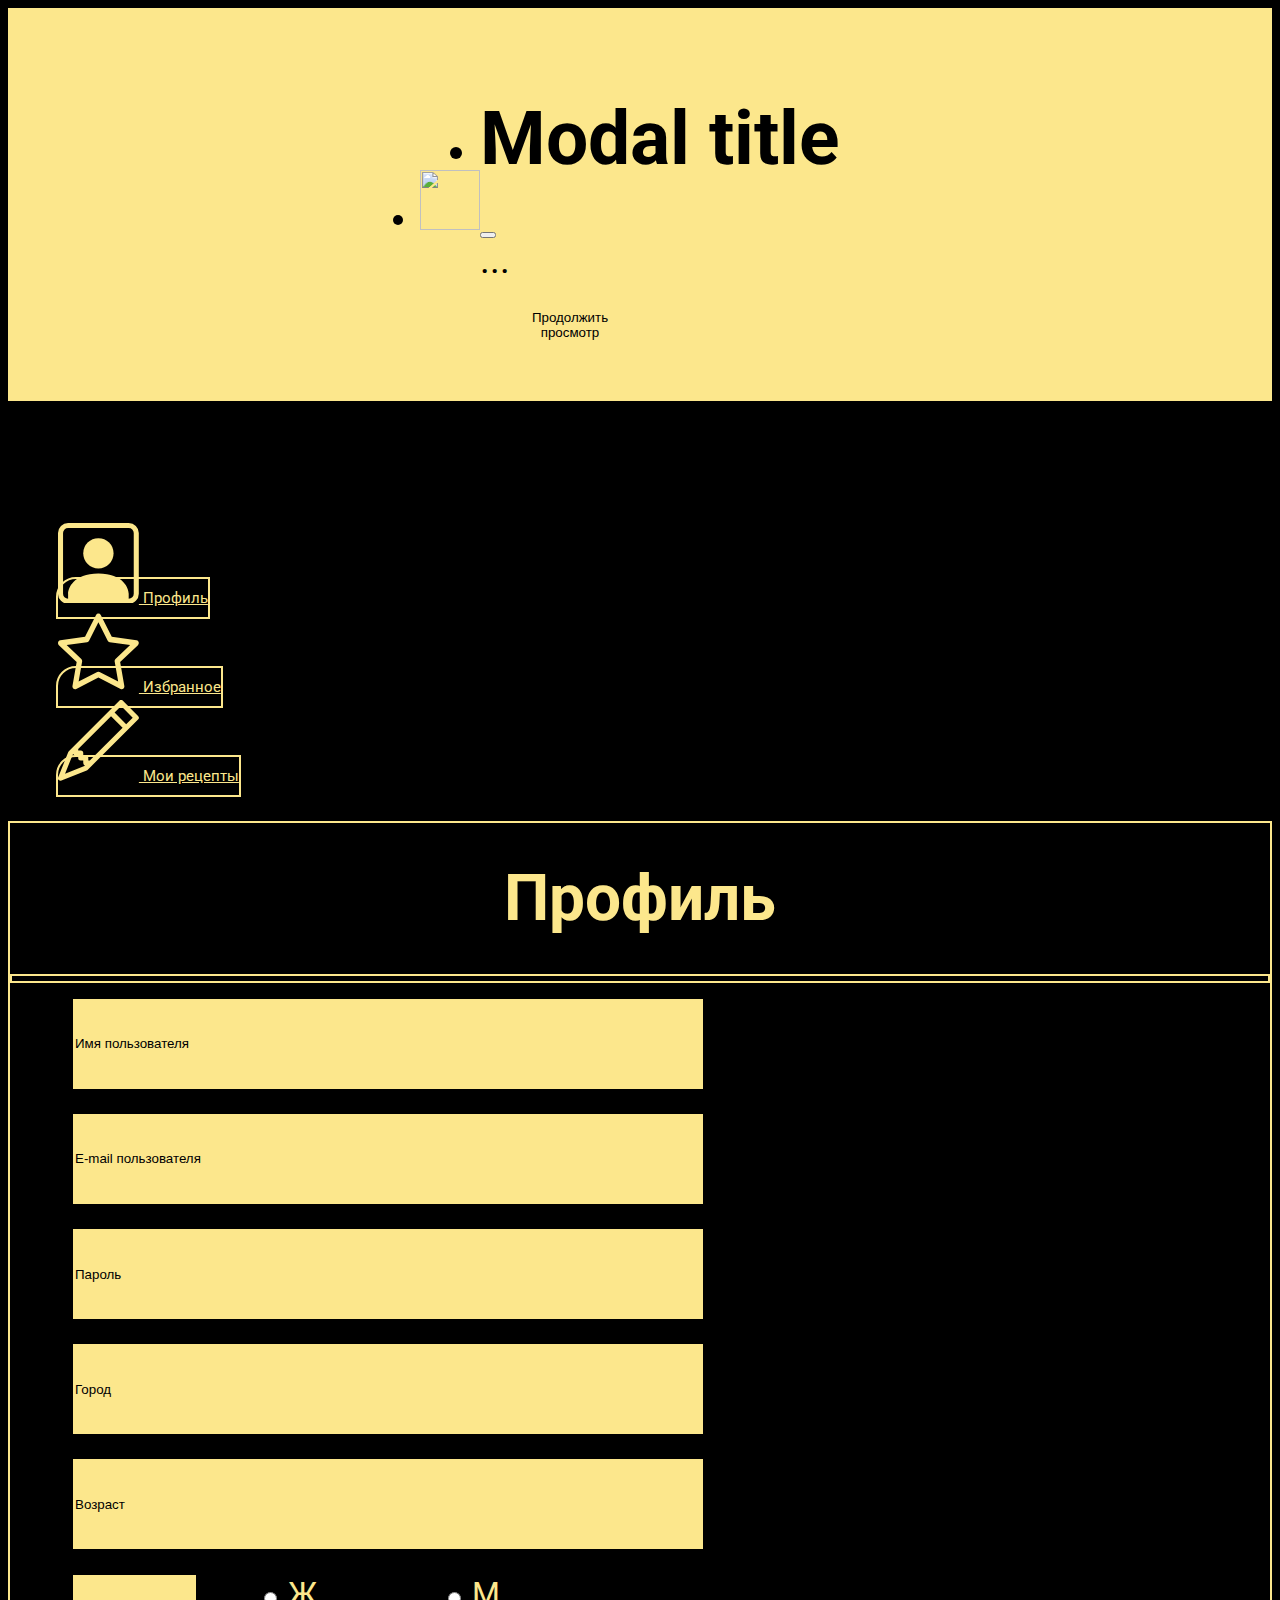
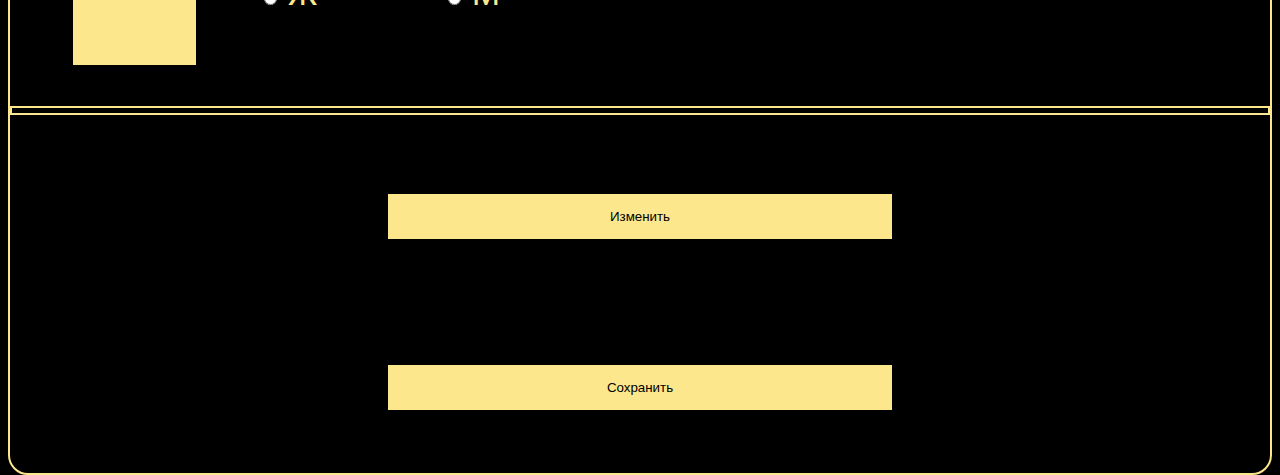
==== commit c26ea4c7: "modified:   account.html 	modified:   css/accountcss.css 	modified:   css/style.css 	modified:   izb" ====
--- a/account.html
+++ b/account.html
@@ -7,7 +7,7 @@
     <link rel="preconnect" href="https://fonts.googleapis.com">
     <link rel="preconnect" href="https://fonts.gstatic.com" crossorigin>
     <link href="https://fonts.googleapis.com/css2?family=Roboto:wght@300;400;500;700&display=swap" rel="stylesheet">
-    <link rel="stylesheet" href="css/accountcss.css">
+    <link rel="stylesheet" href="css/style.css">
     <link rel="icon" size="32x32" href="C:/Users/Admin/source/repos/Khachapuri_Web-master/Khachapuri_Web-master/img/icon копия.png">
     <link rel="preconnect" href="https://fonts.googleapis.com">
     <link rel="preconnect" href="https://fonts.gstatic.com" crossorigin>
@@ -23,24 +23,36 @@
     <script src="https://kit.fontawesome.com/a85428af7b.js" crossorigin="anonymous"></script>
 
     <div class="full_header">
-        <nav class="navbar navbar-expand-lg">
-            <div class="container-fluid new_header">
-                <div class="collapse navbar-collapse" id="navbarSupportedContent">
-                    <ul class="navbar-nav top-menu mb-2 mb-lg-0">
-                        <li class="nav-item">
-                            <a class="nav-link logo"><img style="height: 60px"
-                                    src="C:/Users/Admin/source/repos/Khachapuri_Web-master/Khachapuri_Web-master/img/logo-финал.svg"
-                                    alt=""></a>
-                        </li>
-                        <li class="nav-item">
-                            <a class="nav-link" href="#" data-bs-toggle="modal" data-bs-target="#UserModal">
-                                <i class="fa-regular fa-user"></i>
-                            </a>
-                        </li>
-                    </ul>
-                </div>
-            </div>
-        </nav>
+        <nav class="navbar navbar-expand container-fluid" id="navbarSupportedContent">
+            <ul class="navbar-nav top-menu justify-content-start">
+                <li class="nav-item">
+                    <a class="nav-link logo" href="index.html"><img style="height: 60px" src="img/logo-финал.svg" alt=""></a>
+                </li>
+            </ul>
+            <ul class="navbar-nav icon-menu justify-content-end">
+                <li class="nav-item">
+                    <a class="nav-link" href="#" data-bs-toggle="modal" data-bs-target="#UserModal" >
+                        <i class="fa-regular fa-user"></i>
+                    </a>
+                    <div class="modal fade " id="UserModal" tabindex="-1" aria-labelledby="UserModalLabel" aria-hidden="true">
+                        <div class="modal-dialog modal-lg modal-dialog-centered">
+                            <div class="modal-content">
+                                <div class="modal-header">
+                                    <h1 class="modal-title fs-5" id="UserModalLabel">Modal title</h1>
+                                    <button type="button" class="btn-close" data-bs-dismiss="modal" aria-label="Close"></button>
+                                </div>
+                                <div class="modal-body">
+                                    ...
+                                </div>
+                                <div class="modal-footer">
+                                    <button type="button" class="btn btn-primary" data-bs-dismiss="modal">Продолжить просмотр</button>
+                                </div>
+                            </div>
+                        </div>
+                    </div>
+                </li>
+            </ul>
+    </nav>
     </div>
 
     <!-- <div class = "container-fluid Romanusgrad">
@@ -50,7 +62,7 @@
     <div class="container" style="margin-top: 10vh;">
         <div class="row">
                 <nav class="navbar navbar-expand" style="padding: 0; max-width: 100%;">
-                    <div class="collapse navbar-collapse" style="max-width: 100%;" id="navbar">
+                    <div class="collapse navbar-collapse" style="max-width: 100%;" id="navbarA">
                         <ul class="navbar-nav">
                             <li class="nav-item-1">
                                 <a class="nav-link" href="#link-1">
--- a/css/style.css
+++ b/css/style.css
@@ -0,0 +1,344 @@
+html{
+    font-size: 16px;
+}
+
+body{
+    font-family: 'Roboto', sans-serif;
+    font-size: 32px;
+    font-weight: 400;
+    color: black;
+    min-width: 320px;
+    background-color: black;
+    height: 100%;
+    overflow-y: scroll;
+    overflow-x: hidden;
+}
+
+/* Header */
+.full_header{
+    background-color: rgb(252,231,140);
+    display: flex;
+    width: 100%;
+}
+.navbar{
+    display: flex;
+}
+
+.navbar .navbar-nav .nav-link{
+    font-weight: 400;
+    padding: 10px 0;
+}
+
+.navbar .top-menu {
+    flex: 1 1 auto;
+    padding: 0 0 0 20px;
+
+}
+@media (max-width: 450px) {
+    .top-menu img {
+        height: 50px !important;
+    }
+    .navbar .icon-menu {
+        font-size: 24pt !important;
+    }
+}
+
+@media (max-width: 300px) {
+    .top-menu img {
+        height: 40px !important;
+    }
+    body {
+        font-size: 16pt !important;
+    }
+    .navbar .icon-menu {
+        font-size: 20pt !important;
+        padding: 0 20px 0 0 !important;
+    }
+    .navbar .top-menu {
+        padding: 0 0 0 10px !important;
+
+    }
+}
+
+.navbar .icon-menu li a{
+    color: black;
+}
+.navbar .icon-menu li a:hover{
+    color: rgb(185, 88, 40);
+    transition: all 0.3s;
+}
+
+.navbar .icon-menu {
+    flex: 0 0 auto;
+    padding: 0 40px 0 0;
+    font-size: 28pt;
+}
+
+.modal-footer {
+    justify-content: center;
+}
+
+/*Body*/
+.grad {
+    width: 100%;
+    height: 920px;
+    background-color: black;
+    color: rgb(252, 231, 140);
+}
+.grad .row {
+    padding: 10px;
+    overflow: hidden;
+    height: 100%;
+    display: flex;
+    align-items: center;
+    justify-content: center;
+}
+
+.grad .row hr{
+    height: 5px;
+    background: rgb(252, 231, 140);
+}
+
+.grad .img {
+    height: auto;
+    max-width: 100%;
+}
+
+.parallax-img {
+    height: 100%;
+    background-attachment: fixed;
+    background-position: center;
+    background-repeat: no-repeat;
+    background-size: cover;
+    background-image: url(https://mir-s3-cdn-cf.behance.net/project_modules/2800_opt_1/6f18ca101483265.5f1ffff5aa41d.jpg);
+}
+.block {
+    background-color: white;
+    width: 100%;
+    height: 100%;
+    color: black;
+}
+.parallax {
+    height: 100vh;
+    width: 100vw;
+    text-align: left;
+}
+
+.card ul {
+    width: 100%;
+}
+
+/* Adelya */
+
+body{
+    background-image: url(https://mir-s3-cdn-cf.behance.net/project_modules/2800_opt_1/6f18ca101483265.5f1ffff5aa41d.jpg);
+    background-repeat: no-repeat;
+    background-size: cover;
+    background-attachment: fixed;
+}
+ 
+
+.wrapper {
+    background-color: black;
+    border-radius: 0px 0px 20px 20px;
+    text-align: center;
+    color: #fce78c;
+}
+
+.wrapper .input-group input{
+    background-color: rgb(252,231,140);
+    border: none;
+    color:rgb(185, 88, 40);
+    height: 100%;
+    width: 100%;
+}
+
+.gender {
+    display: flex;
+    flex-direction: row;
+    width: 50%;
+    height: 10vh;
+    padding-left: 5%;
+    padding-bottom: 2%;
+    padding-right: 5%;
+}
+
+.gender .input-group-text {
+    background-color: rgb(252,231,140);
+    border: none;
+    padding-right: 5%;
+    padding-left: 5%;
+}
+
+.gender .form-check-input {
+    background-color: rgb(252,231,140);
+}
+
+.gender .form-check-input:checked {
+    background-color: rgb(185, 88, 40);
+    border: none;
+}
+
+.wrapper .input-group input::placeholder {
+    color: black;
+}
+
+.wrapper .form-check{
+    margin-right: 10%;
+    margin-left: 10%;
+}
+
+.gender .form-check {
+    margin-bottom: 0;
+}
+
+.input-group {
+    padding-left: 5%;
+    padding-bottom: 2%;
+    padding-right: 5%;
+}
+
+.wrapper .input-group {
+    width: 50%;
+    height: 10vh;
+}
+
+.wrapper h1 {
+    margin: 3%;
+    font-weight: 700;
+}
+
+.wrapper hr {
+    border-top: 3px double black;
+    border: 2px solid rgb(252,231,140);
+    overflow: visible;
+    height: 5px;
+}
+
+.navbar{
+    margin: 0  auto;
+    display: flex;
+    align-items: center;
+    justify-content: space-between;
+}
+
+.nav-item-1 .nav-link:hover {
+    border: 2px solid rgb(185, 88, 40);
+    color: rgb(185, 88, 40);
+    transform: scale(1.5); 
+    transition: all 1s;
+}
+
+p{
+    margin: 5%;
+}
+
+.nav-item-1 .nav-link{
+    color: rgb(252,231,140);
+    text-align: center;
+    border: 2px solid rgb(252,231,140);
+    border-radius: 20px 0px 0px 0px;
+    height: 7vh;
+    width: 20vh;
+    margin: 2%;
+    font-size: 15px;
+    background-color: black;
+    border-collapse: collapse;
+    font-weight: bold;
+}
+
+.navbar .navbar-nav .nav-link{
+    font-weight: 400;
+}
+
+.navbar-nav{
+    max-width: 100%;
+}
+
+#navbarA .navbar-nav {
+    background-color: black;
+    border-radius: 20px 0px 0px 0px;
+}
+
+.btn{
+    width: 40%;
+    padding: 10px;
+    margin-left: 5%;
+    margin-right: 5%;
+    border: none;
+}
+ 
+.btn-primary {
+    background-color: rgb(252,231,140);
+    color: black;
+    height: 5vh;
+    margin-top: 5%;
+    margin-bottom: 5%;
+}
+
+.btn-primary:hover {
+    color: rgb(185, 88, 40);
+    border: none;
+    background-color: rgb(252,231,140);
+    box-shadow: 0 0 0 9px black, 0 0 0 12px rgb(185, 88, 40);
+    transition: all 1s;
+}
+
+.chel {
+    display: flex; 
+    float: right;
+}
+
+
+@media only screen and (max-width: 900px) {
+    #navbarA .navbar-nav {
+        display: block;
+        border-top: 2px solid rgb(252,231,140);
+        border-right: 2px solid rgb(252,231,140);
+        border-left: 2px solid rgb(252,231,140);
+        width: 100%;
+        border-radius: 20px 20px 0px 0px;
+    }
+
+    .nav-item-1 {
+        width: 100%;
+    }
+
+    .row {
+        padding: 0;
+        margin: 0;
+    }
+
+    .nav-item-1 .nav-link {
+        min-width: 96%;
+        border-radius: 0px 0px 0px 0px;
+    }
+
+    .nav-link span svg {
+        width: 10%;
+    }
+
+    .nav-item-1 .nav-link:hover {
+        border: 2px solid rgb(185, 88, 40);
+        color: rgb(185, 88, 40);
+        transform: scale(1);
+    }
+
+    .chel {
+        display: flex;
+        float: none;
+        margin: 5%;
+        width: 90%;
+    }
+
+    .wrapper .input-group {
+        width: 100%;
+        height: 10vh;
+    }
+
+    .gender {
+        display: flex;
+        flex-direction: row;
+        width: 100%;
+    }
+}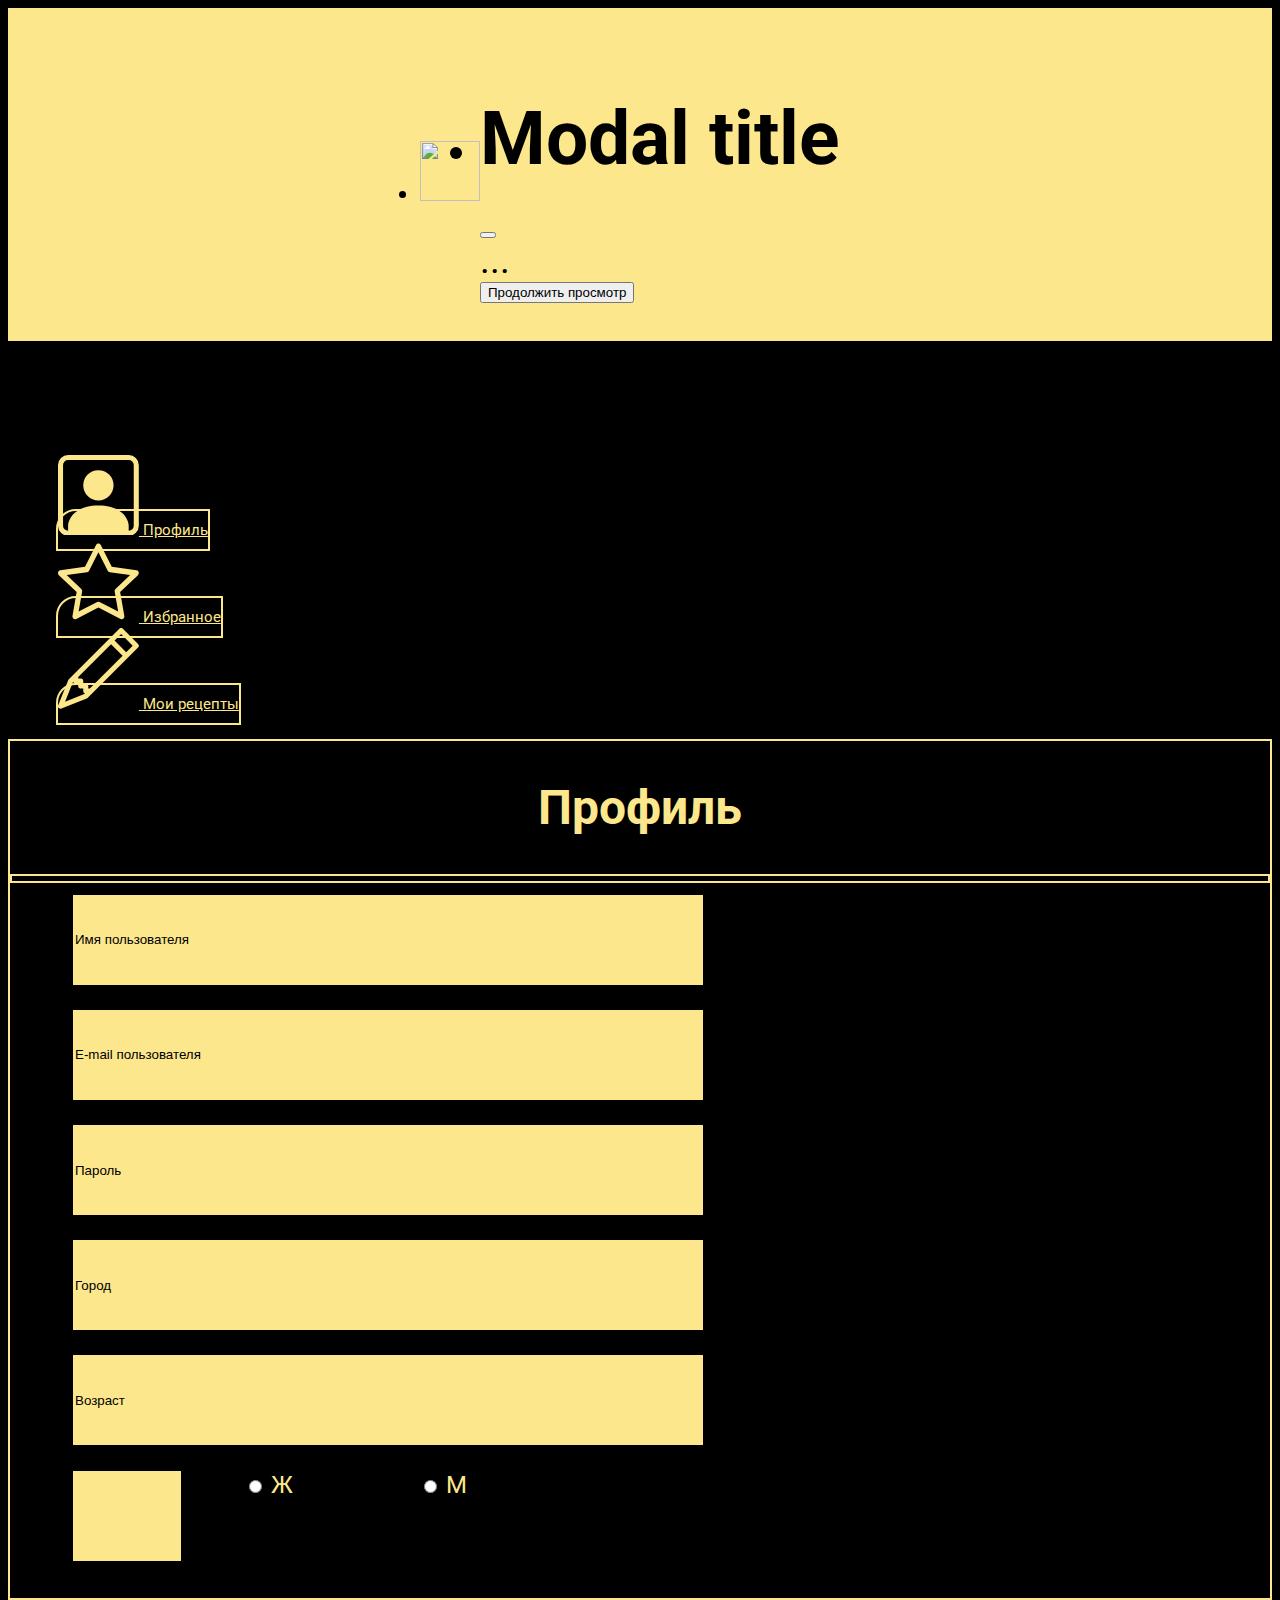
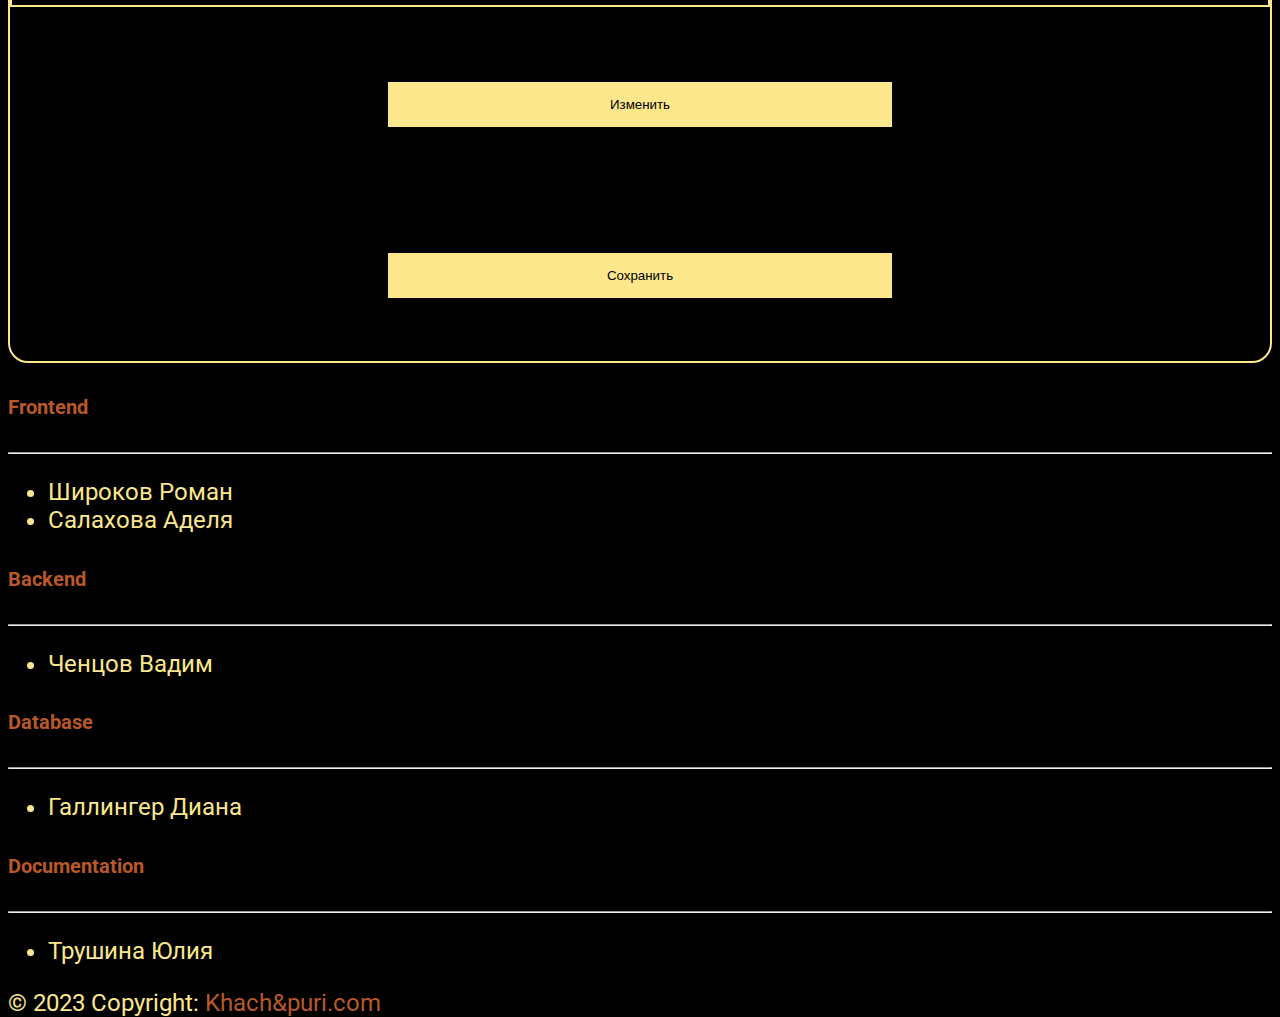
==== commit d4a26a7f: "modified:   account.html modified:   css/accountcss.css deleted:    css/style.css deleted:    css/st" ====
--- a/account.html
+++ b/account.html
@@ -7,7 +7,7 @@
     <link rel="preconnect" href="https://fonts.googleapis.com">
     <link rel="preconnect" href="https://fonts.gstatic.com" crossorigin>
     <link href="https://fonts.googleapis.com/css2?family=Roboto:wght@300;400;500;700&display=swap" rel="stylesheet">
-    <link rel="stylesheet" href="css/style.css">
+    <link rel="stylesheet" href="css/accountcss.css">
     <link rel="icon" size="32x32" href="C:/Users/Admin/source/repos/Khachapuri_Web-master/Khachapuri_Web-master/img/icon копия.png">
     <link rel="preconnect" href="https://fonts.googleapis.com">
     <link rel="preconnect" href="https://fonts.gstatic.com" crossorigin>
@@ -17,142 +17,201 @@
 </head>
 
 <body>
-    <script src="https://cdn.jsdelivr.net/npm/bootstrap@5.3.0-alpha1/dist/js/bootstrap.bundle.min.js"
-        integrity="sha384-w76AqPfDkMBDXo30jS1Sgez6pr3x5MlQ1ZAGC+nuZB+EYdgRZgiwxhTBTkF7CXvN"
-        crossorigin="anonymous"></script>
-    <script src="https://kit.fontawesome.com/a85428af7b.js" crossorigin="anonymous"></script>
-
-    <div class="full_header">
-        <nav class="navbar navbar-expand container-fluid" id="navbarSupportedContent">
-            <ul class="navbar-nav top-menu justify-content-start">
-                <li class="nav-item">
-                    <a class="nav-link logo" href="index.html"><img style="height: 60px" src="img/logo-финал.svg" alt=""></a>
-                </li>
-            </ul>
-            <ul class="navbar-nav icon-menu justify-content-end">
-                <li class="nav-item">
-                    <a class="nav-link" href="#" data-bs-toggle="modal" data-bs-target="#UserModal" >
-                        <i class="fa-regular fa-user"></i>
-                    </a>
-                    <div class="modal fade " id="UserModal" tabindex="-1" aria-labelledby="UserModalLabel" aria-hidden="true">
-                        <div class="modal-dialog modal-lg modal-dialog-centered">
-                            <div class="modal-content">
-                                <div class="modal-header">
-                                    <h1 class="modal-title fs-5" id="UserModalLabel">Modal title</h1>
-                                    <button type="button" class="btn-close" data-bs-dismiss="modal" aria-label="Close"></button>
-                                </div>
-                                <div class="modal-body">
-                                    ...
-                                </div>
-                                <div class="modal-footer">
-                                    <button type="button" class="btn btn-primary" data-bs-dismiss="modal">Продолжить просмотр</button>
+    <div class="bg-foto"> 
+        <script src="https://cdn.jsdelivr.net/npm/bootstrap@5.3.0-alpha1/dist/js/bootstrap.bundle.min.js"
+            integrity="sha384-w76AqPfDkMBDXo30jS1Sgez6pr3x5MlQ1ZAGC+nuZB+EYdgRZgiwxhTBTkF7CXvN"
+            crossorigin="anonymous"></script>
+        <script src="https://kit.fontawesome.com/a85428af7b.js" crossorigin="anonymous"></script>
+
+        <div class="full_header">
+            <nav class="navbar navbar-expand container-fluid" id="navbarSupportedContent">
+                <ul class="navbar-nav top-menu justify-content-start">
+                    <li class="nav-item">
+                        <a class="nav-link logo" href="index.html"><img style="height: 60px" src="img/logo-финал.svg" alt=""></a>
+                    </li>
+                </ul>
+                <ul class="navbar-nav icon-menu justify-content-end">
+                    <li class="nav-item">
+                        <a class="nav-link" href="#" data-bs-toggle="modal" data-bs-target="#UserModal" >
+                            <i class="fa-regular fa-user"></i>
+                        </a>
+                        <div class="modal fade " id="UserModal" tabindex="-1" aria-labelledby="UserModalLabel" aria-hidden="true">
+                            <div class="modal-dialog modal-lg modal-dialog-centered">
+                                <div class="modal-content">
+                                    <div class="modal-header">
+                                        <h1 class="modal-title fs-5" id="UserModalLabel">Modal title</h1>
+                                        <button type="button" class="btn-close" data-bs-dismiss="modal" aria-label="Close"></button>
+                                    </div>
+                                    <div class="modal-body">
+                                        ...
+                                    </div>
+                                    <div class="modal-footer">
+                                        <button type="button" class="btn btn-primary" data-bs-dismiss="modal">Продолжить просмотр</button>
+                                    </div>
                                 </div>
                             </div>
                         </div>
+                    </li>
+                </ul>
+        </nav>
+        </div>
+
+        <!-- <div class = "container-fluid Romanusgrad">
+
+        </div> -->
+
+        <div class="container" style="margin-top: 10vh;">
+            <div class="row">
+                    <nav class="navbar navbar-expand" style="padding: 0; max-width: 100%;">
+                        <div class="collapse navbar-collapse" style="max-width: 100%;" id="navbarA">
+                            <ul class="navbar-nav">
+                                <li class="nav-item-1">
+                                    <a class="nav-link" href="#link-1">
+                                        <span><svg xmlns="http://www.w3.org/2000/svg" width="20%" height="100%"
+                                                fill="currentColor" class="bi bi-person-square" viewBox="0 0 16 16">
+                                                <path d="M11 6a3 3 0 1 1-6 0 3 3 0 0 1 6 0z" />
+                                                <path
+                                                    d="M2 0a2 2 0 0 0-2 2v12a2 2 0 0 0 2 2h12a2 2 0 0 0 2-2V2a2 2 0 0 0-2-2H2zm12 1a1 1 0 0 1 1 1v12a1 1 0 0 1-1 1v-1c0-1-1-4-6-4s-6 3-6 4v1a1 1 0 0 1-1-1V2a1 1 0 0 1 1-1h12z" />
+                                            </svg>
+                                        Профиль</span>
+                                    </a>
+                                </li>
+                                <li class="nav-item-1">
+                                    <a class="nav-link" href="#link-2">
+                                        <span><svg xmlns="http://www.w3.org/2000/svg" width="20%" height="100%"
+                                                fill="currentColor" class="bi bi-star" viewBox="0 0 16 16">
+                                                <path
+                                                    d="M2.866 14.85c-.078.444.36.791.746.593l4.39-2.256 4.389 2.256c.386.198.824-.149.746-.592l-.83-4.73 3.522-3.356c.33-.314.16-.888-.282-.95l-4.898-.696L8.465.792a.513.513 0 0 0-.927 0L5.354 5.12l-4.898.696c-.441.062-.612.636-.283.95l3.523 3.356-.83 4.73zm4.905-2.767-3.686 1.894.694-3.957a.565.565 0 0 0-.163-.505L1.71 6.745l4.052-.576a.525.525 0 0 0 .393-.288L8 2.223l1.847 3.658a.525.525 0 0 0 .393.288l4.052.575-2.906 2.77a.565.565 0 0 0-.163.506l.694 3.957-3.686-1.894a.503.503 0 0 0-.461 0z" />
+                                            </svg>
+                                            Избранное</span>
+                                    </a>
+                                </li>
+                                <li class="nav-item-1">
+                                    <a class="nav-link" href="#link-3">
+                                        <span><svg xmlns="http://www.w3.org/2000/svg" width="20%" height="100%"
+                                            fill="currentColor" class="bi bi-pencil" viewBox="0 0 16 16">
+                                            <path
+                                                d="M12.146.146a.5.5 0 0 1 .708 0l3 3a.5.5 0 0 1 0 .708l-10 10a.5.5 0 0 1-.168.11l-5 2a.5.5 0 0 1-.65-.65l2-5a.5.5 0 0 1 .11-.168l10-10zM11.207 2.5 13.5 4.793 14.793 3.5 12.5 1.207 11.207 2.5zm1.586 3L10.5 3.207 4 9.707V10h.5a.5.5 0 0 1 .5.5v.5h.5a.5.5 0 0 1 .5.5v.5h.293l6.5-6.5zm-9.761 5.175-.106.106-1.528 3.821 3.821-1.528.106-.106A.5.5 0 0 1 5 12.5V12h-.5a.5.5 0 0 1-.5-.5V11h-.5a.5.5 0 0 1-.468-.325z" />
+                                        </svg>
+                                            Мои рецепты</span>
+                                    </a>
+                                </li>
+                            </ul>
+                        </div>
+                    </nav>
+
+
+            <div class="row">
+                <div class="wrapper" style = "border: 2px solid rgb(252,231,140);" >
+
+                    <h1>Профиль</h1>
+                    <hr>
+                        <div class = "col-6 chel">
+                            <img src="img/chel.svg" alt =""  style="object-fit: contain; max-width:100%;"/>
+                        </div>
+
+                        <div class="input-group">
+                                <input type="text" class="form-control col-6" placeholder="Имя пользователя" aria-label="Имя пользователя" aria-describedby="basic-addon1">
+                        </div>
+
+                        <div class="input-group">
+                                <input type="text" class="form-control" placeholder="E-mail пользователя" aria-label="E-mail пользователя" aria-describedby="basic-addon2">
+                        </div>
+
+                        <div class="input-group">
+                                <input type="password" class="form-control" placeholder="Пароль" aria-label="Пароль" id="exampleInputPassword1" aria-describedby="basic-addon3">
+                        </div>
+
+                        <div class="input-group">
+                                <input type="text" class="form-control" placeholder="Город" aria-label="Город" aria-describedby="basic-addon4">
+                        </div>
+
+                        <div class="input-group">
+                                <input type="text" class="form-control" placeholder="Возраст" aria-label="Возраст" aria-describedby="basic-addon5">
+                        </div>
+
+                        <div class = "gender">
+                                <span class="input-group-text">Пол</span>
+                                <div class="form-check form-check-inline">
+                                    <input class="form-check-input" type="radio" name="inlineRadioOptions" id="inlineRadio1" value="option1">
+                                    <label class="form-check-label" for="inlineRadio1">Ж</label>
+                                </div>
+                                <div class="form-check form-check-inline">
+                                    <input class="form-check-input" type="radio" name="inlineRadioOptions" id="inlineRadio2" value="option2">
+                                    <label class="form-check-label" for="inlineRadio2">М</label></span>
+                                </div>
+                        </div>
+
+                    <hr>
+
+                    <div class="row">
+                        <button type="submit" class="btn btn-primary btn-acc">Изменить</button>
+                        <button type="submit" class="btn btn-primary btn-acc">Сохранить</button>
                     </div>
-                </li>
-            </ul>
-    </nav>
+
+                </div>
+
+            </div>
+        </div>
+
+        
     </div>
 
-    <!-- <div class = "container-fluid Romanusgrad">
-
-    </div> -->
-
-    <div class="container" style="margin-top: 10vh;">
+
+    <footer class="text-center text-lg-start">
+        <div class="container p-4">
         <div class="row">
-                <nav class="navbar navbar-expand" style="padding: 0; max-width: 100%;">
-                    <div class="collapse navbar-collapse" style="max-width: 100%;" id="navbarA">
-                        <ul class="navbar-nav">
-                            <li class="nav-item-1">
-                                <a class="nav-link" href="#link-1">
-                                    <span><svg xmlns="http://www.w3.org/2000/svg" width="20%" height="100%"
-                                            fill="currentColor" class="bi bi-person-square" viewBox="0 0 16 16">
-                                            <path d="M11 6a3 3 0 1 1-6 0 3 3 0 0 1 6 0z" />
-                                            <path
-                                                d="M2 0a2 2 0 0 0-2 2v12a2 2 0 0 0 2 2h12a2 2 0 0 0 2-2V2a2 2 0 0 0-2-2H2zm12 1a1 1 0 0 1 1 1v12a1 1 0 0 1-1 1v-1c0-1-1-4-6-4s-6 3-6 4v1a1 1 0 0 1-1-1V2a1 1 0 0 1 1-1h12z" />
-                                        </svg>
-                                    Профиль</span>
-                                </a>
-                            </li>
-                            <li class="nav-item-1">
-                                <a class="nav-link" href="#link-2">
-                                    <span><svg xmlns="http://www.w3.org/2000/svg" width="20%" height="100%"
-                                            fill="currentColor" class="bi bi-star" viewBox="0 0 16 16">
-                                            <path
-                                                d="M2.866 14.85c-.078.444.36.791.746.593l4.39-2.256 4.389 2.256c.386.198.824-.149.746-.592l-.83-4.73 3.522-3.356c.33-.314.16-.888-.282-.95l-4.898-.696L8.465.792a.513.513 0 0 0-.927 0L5.354 5.12l-4.898.696c-.441.062-.612.636-.283.95l3.523 3.356-.83 4.73zm4.905-2.767-3.686 1.894.694-3.957a.565.565 0 0 0-.163-.505L1.71 6.745l4.052-.576a.525.525 0 0 0 .393-.288L8 2.223l1.847 3.658a.525.525 0 0 0 .393.288l4.052.575-2.906 2.77a.565.565 0 0 0-.163.506l.694 3.957-3.686-1.894a.503.503 0 0 0-.461 0z" />
-                                        </svg>
-                                        Избранное</span>
-                                </a>
-                            </li>
-                            <li class="nav-item-1">
-                                <a class="nav-link" href="#link-3">
-                                    <span><svg xmlns="http://www.w3.org/2000/svg" width="20%" height="100%"
-                                        fill="currentColor" class="bi bi-pencil" viewBox="0 0 16 16">
-                                        <path
-                                            d="M12.146.146a.5.5 0 0 1 .708 0l3 3a.5.5 0 0 1 0 .708l-10 10a.5.5 0 0 1-.168.11l-5 2a.5.5 0 0 1-.65-.65l2-5a.5.5 0 0 1 .11-.168l10-10zM11.207 2.5 13.5 4.793 14.793 3.5 12.5 1.207 11.207 2.5zm1.586 3L10.5 3.207 4 9.707V10h.5a.5.5 0 0 1 .5.5v.5h.5a.5.5 0 0 1 .5.5v.5h.293l6.5-6.5zm-9.761 5.175-.106.106-1.528 3.821 3.821-1.528.106-.106A.5.5 0 0 1 5 12.5V12h-.5a.5.5 0 0 1-.5-.5V11h-.5a.5.5 0 0 1-.468-.325z" />
-                                    </svg>
-                                        Мои рецепты</span>
-                                </a>
-                            </li>
-                        </ul>
-                    </div>
-                </nav>
-
-
-        <div class="row">
-            <div class="wrapper" style = "border: 2px solid rgb(252,231,140);" >
-
-                <h1>Профиль</h1>
-                <hr>
-                    <div class = "col-6 chel">
-                        <img src="img/chel.svg" alt =""  style="object-fit: contain; max-width:100%;"/>
-                    </div>
-
-                    <div class="input-group">
-                            <input type="text" class="form-control col-6" placeholder="Имя пользователя" aria-label="Имя пользователя" aria-describedby="basic-addon1">
-                    </div>
-
-                    <div class="input-group">
-                            <input type="text" class="form-control" placeholder="E-mail пользователя" aria-label="E-mail пользователя" aria-describedby="basic-addon2">
-                    </div>
-
-                    <div class="input-group">
-                            <input type="password" class="form-control" placeholder="Пароль" aria-label="Пароль" id="exampleInputPassword1" aria-describedby="basic-addon3">
-                    </div>
-
-                    <div class="input-group">
-                            <input type="text" class="form-control" placeholder="Город" aria-label="Город" aria-describedby="basic-addon4">
-                    </div>
-
-                    <div class="input-group">
-                            <input type="text" class="form-control" placeholder="Возраст" aria-label="Возраст" aria-describedby="basic-addon5">
-                    </div>
-
-                    <div class = "gender">
-                            <span class="input-group-text">Пол</span>
-                            <div class="form-check form-check-inline">
-                                <input class="form-check-input" type="radio" name="inlineRadioOptions" id="inlineRadio1" value="option1">
-                                <label class="form-check-label" for="inlineRadio1">Ж</label>
-                            </div>
-                            <div class="form-check form-check-inline">
-                                <input class="form-check-input" type="radio" name="inlineRadioOptions" id="inlineRadio2" value="option2">
-                                <label class="form-check-label" for="inlineRadio2">М</label></span>
-                            </div>
-                    </div>
-
-                <hr>
-
-                <div class="row">
-                        <button type="submit" class="btn btn-primary">Изменить</button>
-                        <button type="submit" class="btn btn-primary">Сохранить</button>
-
-                </div>
-
-            </div>
-
+            <div class="col-lg-3 col-md-6 mb-4 mb-md-0">
+                <h5 class="text-uppercase">Frontend</h5>
+                <hr>
+                <ul class="list-unstyled mb-0">
+                    <li>
+                        <a href="https://vk.com/r0man__sh" class="w-auto">Широков Роман</a>
+                    </li>
+                    <li>
+                        <a href="https://vk.com/id209556504">Салахова Аделя</a>
+                    </li>
+                </ul>
+            </div>
+
+            <div class="col-lg-3 col-md-6 mb-4 mb-md-0">
+                <h5 class="text-uppercase mb-0">Backend</h5>
+                <hr>
+
+                <ul class="list-unstyled">
+                    <li>
+                        <a href="https://vk.com/pinakot">Ченцов Вадим</a>
+                    </li>
+                </ul>
+            </div>
+
+            <div class="col-lg-3 col-md-6 mb-4 mb-md-0">
+                <h5 class="text-uppercase">Database</h5>
+                <hr>
+                <ul class="list-unstyled mb-0">
+                    <li>
+                        <a href="https://vk.com/dianagallinger">Галлингер Диана</a>
+                    </li>
+                </ul>
+            </div>
+
+            <div class="col-lg-3 col-md-6 mb-4 mb-md-0">
+                <h5 class="text-uppercase mb-0">Documentation</h5>
+                <hr>
+                <ul class="list-unstyled">
+                    <li>
+                        <a href="https://vk.com/crazy_lady_world">Трушина Юлия</a>
+                    </li>
+                </ul>
+            </div>
         </div>
     </div>
+    <div class="text-center p-3" style="background-color: rgb(0, 0, 0);">
+        © 2023 Copyright:
+        <a class="text" href="index.html" style='color: rgb(185, 88, 40);'>Khach&puri.com</a>
+    </div>
+</footer>
+</div>
 
 
 </body>
--- a/css/accountcss.css
+++ b/css/accountcss.css
@@ -0,0 +1,423 @@
+html{
+    font-size: 16px;
+}
+
+.bg-foto {
+    background-image: url(https://mir-s3-cdn-cf.behance.net/project_modules/2800_opt_1/6f18ca101483265.5f1ffff5aa41d.jpg);
+    background-repeat: no-repeat;
+    background-size: cover;
+    background-attachment: fixed;
+    font-family: 'Roboto', sans-serif;
+    font-size: 24px;
+    font-weight: 400;
+}
+
+body{
+    font-family: 'Roboto', sans-serif;
+    font-size: 24px;
+    font-weight: 400;
+    color: black;
+    min-width: 320px;
+    background-color: black;
+    height: 100%;
+    overflow-y: scroll;
+    overflow-x: hidden;
+}
+
+/* Header */
+.full_header{
+    background-color: rgb(252,231,140);
+    display: flex;
+    width: 100%;
+}
+
+
+.navbar{
+    display: flex;
+}
+
+.navbar .navbar-nav .nav-link{
+    font-weight: 400;
+    padding: 10px 0;
+}
+
+.navbar .top-menu {
+    flex: 1 1 auto;
+    padding: 0 0 0 20px;
+
+}
+@media (max-width: 450px) {
+    .top-menu img {
+        height: 50px !important;
+    }
+    .navbar .icon-menu {
+        font-size: 24pt !important;
+    }
+}
+
+@media (max-width: 300px) {
+    .top-menu img {
+        height: 40px !important;
+    }
+    body {
+        font-size: 16pt !important;
+    }
+    .navbar .icon-menu {
+        font-size: 20pt !important;
+        padding: 0 20px 0 0 !important;
+    }
+    .navbar .top-menu {
+        padding: 0 0 0 10px !important;
+
+    }
+}
+
+.navbar .icon-menu li a{
+    color: black;
+}
+.navbar .icon-menu li a:hover{
+    color: rgb(185, 88, 40);
+    transition: all 0.3s;
+}
+
+.navbar .icon-menu {
+    flex: 0 0 auto;
+    padding: 0 40px 0 0;
+    font-size: 28pt;
+}
+
+.modal-footer {
+    justify-content: center;
+}
+
+/*Body*/
+.grad {
+    width: 100%;
+    height: 920px;
+    background-color: black;
+    color: rgb(252, 231, 140);
+}
+.grad .row {
+    padding: 10px;
+    overflow: hidden;
+    height: 100%;
+    display: flex;
+    align-items: center;
+    justify-content: center;
+}
+
+.grad .row hr{
+    height: 5px;
+    background: rgb(252, 231, 140);
+}
+
+.grad .img {
+    height: auto;
+    max-width: 100%;
+}
+
+.parallax-img {
+    height: 100%;
+    background-attachment: fixed;
+    background-position: center;
+    background-repeat: no-repeat;
+    background-size: cover;
+    background-image: url(https://mir-s3-cdn-cf.behance.net/project_modules/2800_opt_1/6f18ca101483265.5f1ffff5aa41d.jpg);
+}
+.block {
+    background-color: white;
+    width: 100%;
+    height: 100%;
+    color: black;
+}
+.parallax {
+    height: 100vh;
+    width: 100vw;
+    text-align: left;
+}
+
+.card ul {
+    width: 100%;
+}
+
+.btn-categories {
+    color: black;
+    background-color: rgb(252, 231, 140);
+    border-color: black;
+}
+
+.btn-categories:hover, .btn-categories:focus-visible, .btn-categories:active {
+    color: rgb(185, 88, 40);
+    border-color: rgb(185, 88, 40);
+    background-color: rgb(252, 231, 140);
+    transition: all 0.3s;
+    filter: brightness(110%);
+}
+
+
+footer {
+    width: 100%;
+    color: rgb(252, 231, 140);
+    background-color: rgba(0, 0, 0, 0.95);
+}
+
+footer h5 {
+    color: rgb(185, 88, 40);
+}
+
+footer a {
+    color: rgb(252, 231, 140);
+    text-decoration: none;
+}
+
+footer a:hover {
+    color: rgb(185, 88, 40);
+    transition: all .3s;
+}
+
+.pagination {
+    --bs-pagination-padding-x: 1rem;
+    --bs-pagination-padding-y: 0.5rem;
+    --bs-pagination-font-size: 1.2rem;
+    --bs-pagination-color: #000;
+    --bs-pagination-bg: rgb(252, 231, 140);
+    --bs-pagination-border-color: #000;
+    --bs-pagination-hover-color: rgb(185, 88, 40);
+    --bs-pagination-hover-bg: rgb(252, 231, 140), brightness(100%);
+    --bs-pagination-hover-border-color: rgb(185, 88, 40);
+    --bs-pagination-focus-color: rgb(185, 88, 40);
+    --bs-pagination-focus-bg: rgb(252, 231, 140), brightness(100%);
+    --bs-pagination-focus-box-shadow: 0 0 0 0.25 rgb(185 88 40 / 25%);
+    --bs-pagination-active-color: #000;
+    --bs-pagination-active-bg: rgb(185, 88, 40);
+    --bs-pagination-active-border-color: #000;
+}
+
+#collapseCategories .form-check-input:checked {
+    background-color: rgb(185, 88, 40);
+    border-color: rgb(185, 88, 40);
+}
+
+#collapseCategories .form-check-input:focus {
+    border-color: rgb(185, 88, 40);
+    box-shadow: 0 0 0 0.25rem rgb(185 88 40 / 25%);
+}
+
+.btn-check:checked+.btn, .btn.active, .btn.show, .btn:first-child:active, :not(.btn-check)+.btn:active {
+    color:  rgb(185, 88, 40);
+    background-color:  rgb(252, 231, 140);
+    border-color:  rgb(185, 88, 40);
+}
+
+.form-control:focus {
+    border-color: rgb(185, 88, 40);
+    outline: 0;
+    box-shadow: 0 0 0 0.25rem rgb(252 231 140 / 25%);
+}
+
+/* Adelya */
+
+.wrapper {
+    background-color: black;
+    border-radius: 0px 0px 20px 20px;
+    text-align: center;
+    color: #fce78c;
+}
+
+.wrapper .input-group input{
+    background-color: rgb(252,231,140);
+    border: none;
+    color:rgb(185, 88, 40);
+    height: 100%;
+    width: 100%;
+}
+
+.gender {
+    display: flex;
+    flex-direction: row;
+    width: 50%;
+    height: 10vh;
+    padding-left: 5%;
+    padding-bottom: 2%;
+    padding-right: 5%;
+}
+
+.gender .input-group-text {
+    background-color: rgb(252,231,140);
+    border: none;
+    padding-right: 5%;
+    padding-left: 5%;
+}
+
+.gender .form-check-input {
+    background-color: rgb(252,231,140);
+}
+
+.gender .form-check-input:checked {
+    background-color: rgb(185, 88, 40);
+    border: none;
+}
+
+.wrapper .input-group input::placeholder {
+    color: black;
+}
+
+.wrapper .form-check{
+    margin-right: 10%;
+    margin-left: 10%;
+}
+
+.gender .form-check {
+    margin-bottom: 0;
+}
+
+.input-group {
+    padding-left: 5%;
+    padding-bottom: 2%;
+    padding-right: 5%;
+}
+
+.wrapper .input-group {
+    width: 50%;
+    height: 10vh;
+}
+
+.wrapper h1 {
+    margin: 3%;
+    font-weight: 700;
+}
+
+.wrapper hr {
+    border-top: 3px double black;
+    border: 2px solid rgb(252,231,140);
+    overflow: visible;
+    height: 5px;
+}
+
+.navbar{
+    margin: 0  auto;
+    display: flex;
+    align-items: center;
+    justify-content: space-between;
+}
+
+.nav-item-1 .nav-link:hover {
+    border: 2px solid rgb(185, 88, 40);
+    color: rgb(185, 88, 40);
+    transform: scale(1.5); 
+    transition: all 1s;
+}
+
+p{
+    margin: 5%;
+}
+
+.nav-item-1 .nav-link{
+    color: rgb(252,231,140);
+    text-align: center;
+    border: 2px solid rgb(252,231,140);
+    border-radius: 20px 0px 0px 0px;
+    height: 7vh;
+    width: 20vh;
+    margin: 2%;
+    font-size: 15px;
+    background-color: black;
+    border-collapse: collapse;
+    font-weight: bold;
+}
+
+.navbar .navbar-nav .nav-link{
+    font-weight: 400;
+}
+
+.navbar-nav{
+    max-width: 100%;
+}
+
+#navbarA .navbar-nav {
+    background-color: black;
+    border-radius: 20px 0px 0px 0px;
+}
+
+.btn-acc{
+    width: 40%;
+    padding: 10px;
+    margin-left: 5%;
+    margin-right: 5%;
+    border: none;
+}
+ 
+.btn-acc {
+    background-color: rgb(252,231,140);
+    color: black;
+    height: 5vh;
+    margin-top: 5%;
+    margin-bottom: 5%;
+}
+
+.btn-acc:hover {
+    color: rgb(185, 88, 40);
+    border: none;
+    background-color: rgb(252,231,140);
+    box-shadow: 0 0 0 9px black, 0 0 0 12px rgb(185, 88, 40);
+    transition: all 1s;
+}
+
+.chel {
+    display: flex; 
+    float: right;
+}
+
+
+@media only screen and (max-width: 900px) {
+    #navbarA .navbar-nav {
+        display: block;
+        border-top: 2px solid rgb(252,231,140);
+        border-right: 2px solid rgb(252,231,140);
+        border-left: 2px solid rgb(252,231,140);
+        width: 100%;
+        border-radius: 20px 20px 0px 0px;
+    }
+
+    .nav-item-1 {
+        width: 100%;
+    }
+
+    .row {
+        padding: 0;
+        margin: 0;
+    }
+
+    .nav-item-1 .nav-link {
+        min-width: 96%;
+        border-radius: 0px 0px 0px 0px;
+    }
+
+    .nav-link span svg {
+        width: 10%;
+    }
+
+    .nav-item-1 .nav-link:hover {
+        border: 2px solid rgb(185, 88, 40);
+        color: rgb(185, 88, 40);
+        transform: scale(1);
+    }
+
+    .chel {
+        display: flex;
+        float: none;
+        margin: 5%;
+        width: 90%;
+    }
+
+    .wrapper .input-group {
+        width: 100%;
+        height: 10vh;
+    }
+
+    .gender {
+        display: flex;
+        flex-direction: row;
+        width: 100%;
+    }
+}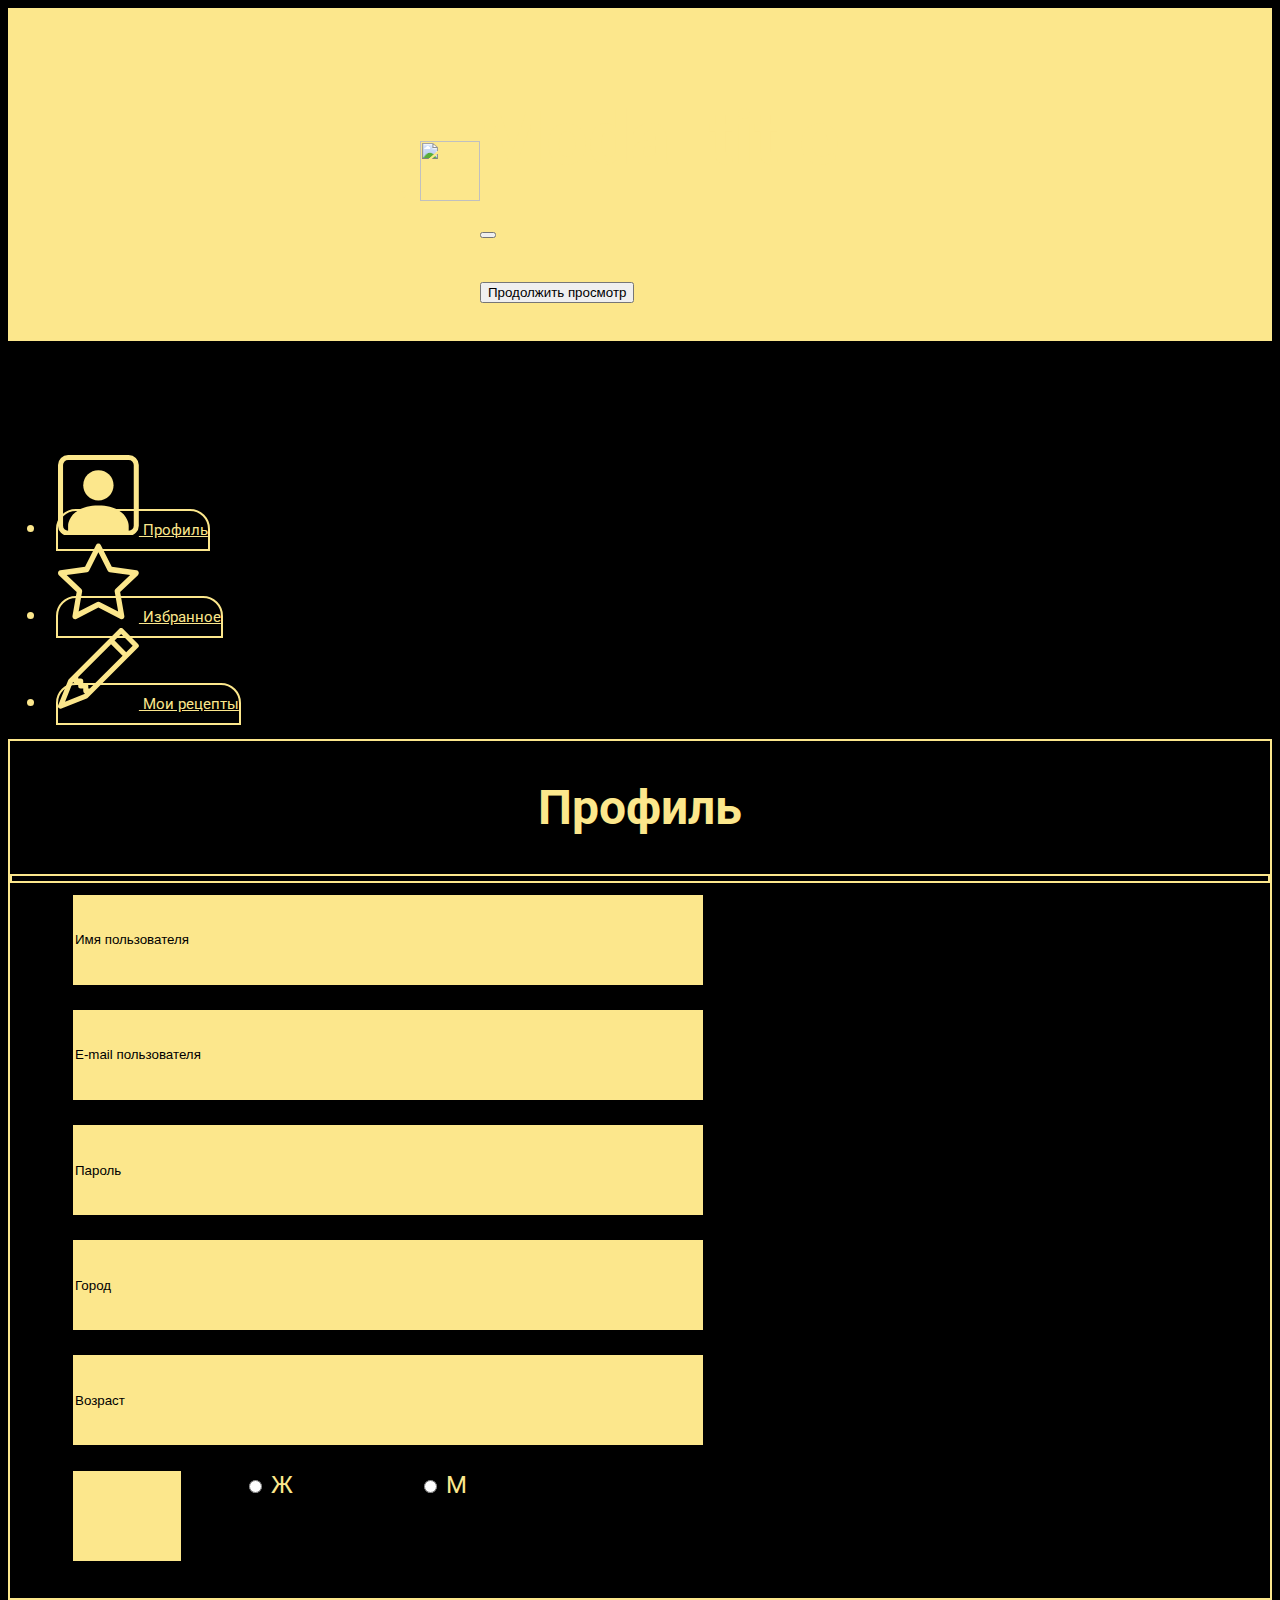
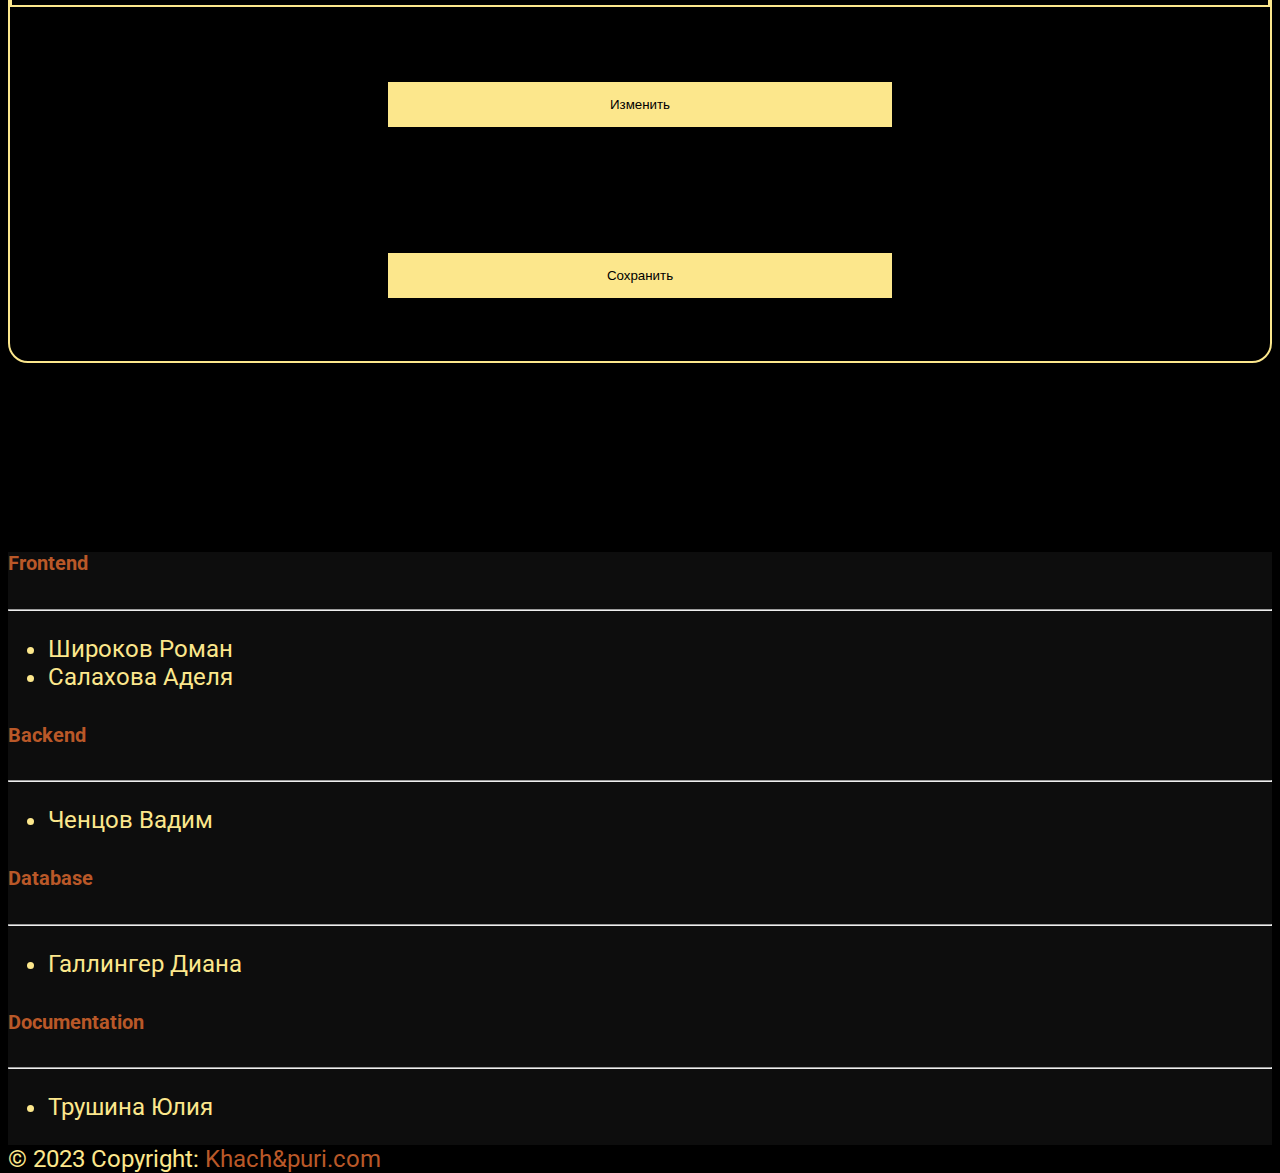
==== commit 27d7af58: "modified:   account.html modified:   css/accountcss.css modified:   izbrannoe.html new file:   myrec" ====
--- a/account.html
+++ b/account.html
@@ -3,12 +3,14 @@
 <head>
     <meta charset="utf-8">
     <meta name="viewport" content="width=device-width, initial-scale=1">
-    <link href="https://cdn.jsdelivr.net/npm/bootstrap@5.3.0-alpha1/dist/css/bootstrap.min.css" rel="stylesheet" integrity="sha384-GLhlTQ8iRABdZLl6O3oVMWSktQOp6b7In1Zl3/Jr59b6EGGoI1aFkw7cmDA6j6gD" crossorigin="anonymous">
+    <link href="https://cdn.jsdelivr.net/npm/bootstrap@5.3.0-alpha1/dist/css/bootstrap.min.css" rel="stylesheet"
+        integrity="sha384-GLhlTQ8iRABdZLl6O3oVMWSktQOp6b7In1Zl3/Jr59b6EGGoI1aFkw7cmDA6j6gD" crossorigin="anonymous">
     <link rel="preconnect" href="https://fonts.googleapis.com">
     <link rel="preconnect" href="https://fonts.gstatic.com" crossorigin>
     <link href="https://fonts.googleapis.com/css2?family=Roboto:wght@300;400;500;700&display=swap" rel="stylesheet">
     <link rel="stylesheet" href="css/accountcss.css">
-    <link rel="icon" size="32x32" href="C:/Users/Admin/source/repos/Khachapuri_Web-master/Khachapuri_Web-master/img/icon копия.png">
+    <link rel="icon" size="32x32"
+        href="C:/Users/Admin/source/repos/Khachapuri_Web-master/Khachapuri_Web-master/img/icon копия.png">
     <link rel="preconnect" href="https://fonts.googleapis.com">
     <link rel="preconnect" href="https://fonts.gstatic.com" crossorigin>
     <link href="https://fonts.googleapis.com/css2?family=Tilt+Neon&display=swap" rel="stylesheet">
@@ -17,7 +19,7 @@
 </head>
 
 <body>
-    <div class="bg-foto"> 
+    <div class="bg-foto">
         <script src="https://cdn.jsdelivr.net/npm/bootstrap@5.3.0-alpha1/dist/js/bootstrap.bundle.min.js"
             integrity="sha384-w76AqPfDkMBDXo30jS1Sgez6pr3x5MlQ1ZAGC+nuZB+EYdgRZgiwxhTBTkF7CXvN"
             crossorigin="anonymous"></script>
@@ -32,188 +34,191 @@
                 </ul>
                 <ul class="navbar-nav icon-menu justify-content-end">
                     <li class="nav-item">
-                        <a class="nav-link" href="#" data-bs-toggle="modal" data-bs-target="#UserModal" >
+                        <a class="nav-link" href="#" data-bs-toggle="modal" data-bs-target="#UserModal">
                             <i class="fa-regular fa-user"></i>
                         </a>
-                        <div class="modal fade " id="UserModal" tabindex="-1" aria-labelledby="UserModalLabel" aria-hidden="true">
+                        <div class="modal fade " id="UserModal" tabindex="-1" aria-labelledby="UserModalLabel"
+                            aria-hidden="true">
                             <div class="modal-dialog modal-lg modal-dialog-centered">
                                 <div class="modal-content">
                                     <div class="modal-header">
                                         <h1 class="modal-title fs-5" id="UserModalLabel">Modal title</h1>
-                                        <button type="button" class="btn-close" data-bs-dismiss="modal" aria-label="Close"></button>
+                                        <button type="button" class="btn-close" data-bs-dismiss="modal"
+                                            aria-label="Close"></button>
                                     </div>
                                     <div class="modal-body">
                                         ...
                                     </div>
                                     <div class="modal-footer">
-                                        <button type="button" class="btn btn-primary" data-bs-dismiss="modal">Продолжить просмотр</button>
+                                        <button type="button" class="btn btn-primary" data-bs-dismiss="modal">Продолжить
+                                            просмотр</button>
                                     </div>
                                 </div>
                             </div>
                         </div>
                     </li>
                 </ul>
-        </nav>
+            </nav>
         </div>
-
-        <!-- <div class = "container-fluid Romanusgrad">
-
-        </div> -->
 
         <div class="container" style="margin-top: 10vh;">
             <div class="row">
-                    <nav class="navbar navbar-expand" style="padding: 0; max-width: 100%;">
-                        <div class="collapse navbar-collapse" style="max-width: 100%;" id="navbarA">
-                            <ul class="navbar-nav">
-                                <li class="nav-item-1">
-                                    <a class="nav-link" href="#link-1">
-                                        <span><svg xmlns="http://www.w3.org/2000/svg" width="20%" height="100%"
-                                                fill="currentColor" class="bi bi-person-square" viewBox="0 0 16 16">
-                                                <path d="M11 6a3 3 0 1 1-6 0 3 3 0 0 1 6 0z" />
-                                                <path
-                                                    d="M2 0a2 2 0 0 0-2 2v12a2 2 0 0 0 2 2h12a2 2 0 0 0 2-2V2a2 2 0 0 0-2-2H2zm12 1a1 1 0 0 1 1 1v12a1 1 0 0 1-1 1v-1c0-1-1-4-6-4s-6 3-6 4v1a1 1 0 0 1-1-1V2a1 1 0 0 1 1-1h12z" />
-                                            </svg>
+                <nav class="navbar navbar-expand" style="padding: 0; max-width: 100%;">
+                    <div class="collapse navbar-collapse" style="max-width: 100%;" id="navbarA">
+                        <ul class="navbar-nav">
+                            <li class="nav-item-1">
+                                <a class="nav-link" href="#link-1">
+                                    <span><svg xmlns="http://www.w3.org/2000/svg" width="20%" height="100%"
+                                            fill="currentColor" class="bi bi-person-square" viewBox="0 0 16 16">
+                                            <path d="M11 6a3 3 0 1 1-6 0 3 3 0 0 1 6 0z" />
+                                            <path
+                                                d="M2 0a2 2 0 0 0-2 2v12a2 2 0 0 0 2 2h12a2 2 0 0 0 2-2V2a2 2 0 0 0-2-2H2zm12 1a1 1 0 0 1 1 1v12a1 1 0 0 1-1 1v-1c0-1-1-4-6-4s-6 3-6 4v1a1 1 0 0 1-1-1V2a1 1 0 0 1 1-1h12z" />
+                                        </svg>
                                         Профиль</span>
-                                    </a>
-                                </li>
-                                <li class="nav-item-1">
-                                    <a class="nav-link" href="#link-2">
-                                        <span><svg xmlns="http://www.w3.org/2000/svg" width="20%" height="100%"
-                                                fill="currentColor" class="bi bi-star" viewBox="0 0 16 16">
-                                                <path
-                                                    d="M2.866 14.85c-.078.444.36.791.746.593l4.39-2.256 4.389 2.256c.386.198.824-.149.746-.592l-.83-4.73 3.522-3.356c.33-.314.16-.888-.282-.95l-4.898-.696L8.465.792a.513.513 0 0 0-.927 0L5.354 5.12l-4.898.696c-.441.062-.612.636-.283.95l3.523 3.356-.83 4.73zm4.905-2.767-3.686 1.894.694-3.957a.565.565 0 0 0-.163-.505L1.71 6.745l4.052-.576a.525.525 0 0 0 .393-.288L8 2.223l1.847 3.658a.525.525 0 0 0 .393.288l4.052.575-2.906 2.77a.565.565 0 0 0-.163.506l.694 3.957-3.686-1.894a.503.503 0 0 0-.461 0z" />
-                                            </svg>
-                                            Избранное</span>
-                                    </a>
-                                </li>
-                                <li class="nav-item-1">
-                                    <a class="nav-link" href="#link-3">
-                                        <span><svg xmlns="http://www.w3.org/2000/svg" width="20%" height="100%"
+                                </a>
+                            </li>
+                            <li class="nav-item-1">
+                                <a class="nav-link" href="#link-2">
+                                    <span><svg xmlns="http://www.w3.org/2000/svg" width="20%" height="100%"
+                                            fill="currentColor" class="bi bi-star" viewBox="0 0 16 16">
+                                            <path
+                                                d="M2.866 14.85c-.078.444.36.791.746.593l4.39-2.256 4.389 2.256c.386.198.824-.149.746-.592l-.83-4.73 3.522-3.356c.33-.314.16-.888-.282-.95l-4.898-.696L8.465.792a.513.513 0 0 0-.927 0L5.354 5.12l-4.898.696c-.441.062-.612.636-.283.95l3.523 3.356-.83 4.73zm4.905-2.767-3.686 1.894.694-3.957a.565.565 0 0 0-.163-.505L1.71 6.745l4.052-.576a.525.525 0 0 0 .393-.288L8 2.223l1.847 3.658a.525.525 0 0 0 .393.288l4.052.575-2.906 2.77a.565.565 0 0 0-.163.506l.694 3.957-3.686-1.894a.503.503 0 0 0-.461 0z" />
+                                        </svg>
+                                        Избранное</span>
+                                </a>
+                            </li>
+                            <li class="nav-item-1">
+                                <a class="nav-link" href="#link-3">
+                                    <span><svg xmlns="http://www.w3.org/2000/svg" width="20%" height="100%"
                                             fill="currentColor" class="bi bi-pencil" viewBox="0 0 16 16">
                                             <path
                                                 d="M12.146.146a.5.5 0 0 1 .708 0l3 3a.5.5 0 0 1 0 .708l-10 10a.5.5 0 0 1-.168.11l-5 2a.5.5 0 0 1-.65-.65l2-5a.5.5 0 0 1 .11-.168l10-10zM11.207 2.5 13.5 4.793 14.793 3.5 12.5 1.207 11.207 2.5zm1.586 3L10.5 3.207 4 9.707V10h.5a.5.5 0 0 1 .5.5v.5h.5a.5.5 0 0 1 .5.5v.5h.293l6.5-6.5zm-9.761 5.175-.106.106-1.528 3.821 3.821-1.528.106-.106A.5.5 0 0 1 5 12.5V12h-.5a.5.5 0 0 1-.5-.5V11h-.5a.5.5 0 0 1-.468-.325z" />
                                         </svg>
-                                            Мои рецепты</span>
-                                    </a>
-                                </li>
-                            </ul>
-                        </div>
-                    </nav>
-
-
-            <div class="row">
-                <div class="wrapper" style = "border: 2px solid rgb(252,231,140);" >
-
-                    <h1>Профиль</h1>
-                    <hr>
-                        <div class = "col-6 chel">
-                            <img src="img/chel.svg" alt =""  style="object-fit: contain; max-width:100%;"/>
-                        </div>
-
-                        <div class="input-group">
-                                <input type="text" class="form-control col-6" placeholder="Имя пользователя" aria-label="Имя пользователя" aria-describedby="basic-addon1">
-                        </div>
-
-                        <div class="input-group">
-                                <input type="text" class="form-control" placeholder="E-mail пользователя" aria-label="E-mail пользователя" aria-describedby="basic-addon2">
-                        </div>
-
-                        <div class="input-group">
-                                <input type="password" class="form-control" placeholder="Пароль" aria-label="Пароль" id="exampleInputPassword1" aria-describedby="basic-addon3">
-                        </div>
-
-                        <div class="input-group">
-                                <input type="text" class="form-control" placeholder="Город" aria-label="Город" aria-describedby="basic-addon4">
-                        </div>
-
-                        <div class="input-group">
-                                <input type="text" class="form-control" placeholder="Возраст" aria-label="Возраст" aria-describedby="basic-addon5">
-                        </div>
-
-                        <div class = "gender">
-                                <span class="input-group-text">Пол</span>
-                                <div class="form-check form-check-inline">
-                                    <input class="form-check-input" type="radio" name="inlineRadioOptions" id="inlineRadio1" value="option1">
-                                    <label class="form-check-label" for="inlineRadio1">Ж</label>
-                                </div>
-                                <div class="form-check form-check-inline">
-                                    <input class="form-check-input" type="radio" name="inlineRadioOptions" id="inlineRadio2" value="option2">
-                                    <label class="form-check-label" for="inlineRadio2">М</label></span>
-                                </div>
-                        </div>
-
-                    <hr>
-
-                    <div class="row">
-                        <button type="submit" class="btn btn-primary btn-acc">Изменить</button>
-                        <button type="submit" class="btn btn-primary btn-acc">Сохранить</button>
-                    </div>
-
+                                        Мои рецепты</span>
+                                </a>
+                            </li>
+                        </ul>
+                    </div>
+                </nav>
+
+
+                <div class="row">
+                    <div class="wrapper" style="border: 2px solid rgb(252,231,140);">
+
+                        <h1>Профиль</h1>
+                        <hr>
+                        <div class="col-6 chel">
+                            <img src="img/chel.svg" alt="" style="object-fit: contain; max-width:100%;" />
+                        </div>
+
+                        <div class="input-group">
+                            <input type="text" class="form-control col-6" placeholder="Имя пользователя"
+                                aria-label="Имя пользователя" aria-describedby="basic-addon1">
+                        </div>
+
+                        <div class="input-group">
+                            <input type="text" class="form-control" placeholder="E-mail пользователя"
+                                aria-label="E-mail пользователя" aria-describedby="basic-addon2">
+                        </div>
+
+                        <div class="input-group">
+                            <input type="password" class="form-control" placeholder="Пароль" aria-label="Пароль"
+                                id="exampleInputPassword1" aria-describedby="basic-addon3">
+                        </div>
+
+                        <div class="input-group">
+                            <input type="text" class="form-control" placeholder="Город" aria-label="Город"
+                                aria-describedby="basic-addon4">
+                        </div>
+
+                        <div class="input-group">
+                            <input type="text" class="form-control" placeholder="Возраст" aria-label="Возраст"
+                                aria-describedby="basic-addon5">
+                        </div>
+
+                        <div class="gender">
+                            <span class="input-group-text">Пол</span>
+                            <div class="form-check form-check-inline">
+                                <input class="form-check-input" type="radio" name="inlineRadioOptions" id="inlineRadio1"
+                                    value="option1">
+                                <label class="form-check-label" for="inlineRadio1">Ж</label>
+                            </div>
+                            <div class="form-check form-check-inline">
+                                <input class="form-check-input" type="radio" name="inlineRadioOptions" id="inlineRadio2"
+                                    value="option2">
+                                <label class="form-check-label" for="inlineRadio2">М</label></span>
+                            </div>
+                        </div>
+
+                        <hr>
+
+                        <div class="row">
+                            <button type="submit" class="btn btn-primary btn-acc">Изменить</button>
+                            <button type="submit" class="btn btn-primary btn-acc">Сохранить</button>
+                        </div>
+
+                    </div>
                 </div>
-
             </div>
         </div>
 
-        
+
+        <footer class="text-center text-lg-start">
+            <div class="container p-4">
+                <div class="row">
+                    <div class="col-lg-3 col-md-6 mb-4 mb-md-0">
+                        <h5 class="text-uppercase">Frontend</h5>
+                        <hr>
+                        <ul class="list-unstyled mb-0">
+                            <li>
+                                <a href="https://vk.com/r0man__sh" class="w-auto">Широков Роман</a>
+                            </li>
+                            <li>
+                                <a href="https://vk.com/id209556504">Салахова Аделя</a>
+                            </li>
+                        </ul>
+                    </div>
+
+                    <div class="col-lg-3 col-md-6 mb-4 mb-md-0">
+                        <h5 class="text-uppercase mb-0">Backend</h5>
+                        <hr>
+
+                        <ul class="list-unstyled">
+                            <li>
+                                <a href="https://vk.com/pinakot">Ченцов Вадим</a>
+                            </li>
+                        </ul>
+                    </div>
+
+                    <div class="col-lg-3 col-md-6 mb-4 mb-md-0">
+                        <h5 class="text-uppercase">Database</h5>
+                        <hr>
+                        <ul class="list-unstyled mb-0">
+                            <li>
+                                <a href="https://vk.com/dianagallinger">Галлингер Диана</a>
+                            </li>
+                        </ul>
+                    </div>
+
+                    <div class="col-lg-3 col-md-6 mb-4 mb-md-0">
+                        <h5 class="text-uppercase mb-0">Documentation</h5>
+                        <hr>
+                        <ul class="list-unstyled">
+                            <li>
+                                <a href="https://vk.com/crazy_lady_world">Трушина Юлия</a>
+                            </li>
+                        </ul>
+                    </div>
+                </div>
+            </div>
+            <div class="text-center p-3" style="background-color: rgb(0, 0, 0);">
+                © 2023 Copyright:
+                <a class="text" href="index.html" style='color: rgb(185, 88, 40);'>Khach&puri.com</a>
+            </div>
+        </footer>
     </div>
 
 
-    <footer class="text-center text-lg-start">
-        <div class="container p-4">
-        <div class="row">
-            <div class="col-lg-3 col-md-6 mb-4 mb-md-0">
-                <h5 class="text-uppercase">Frontend</h5>
-                <hr>
-                <ul class="list-unstyled mb-0">
-                    <li>
-                        <a href="https://vk.com/r0man__sh" class="w-auto">Широков Роман</a>
-                    </li>
-                    <li>
-                        <a href="https://vk.com/id209556504">Салахова Аделя</a>
-                    </li>
-                </ul>
-            </div>
-
-            <div class="col-lg-3 col-md-6 mb-4 mb-md-0">
-                <h5 class="text-uppercase mb-0">Backend</h5>
-                <hr>
-
-                <ul class="list-unstyled">
-                    <li>
-                        <a href="https://vk.com/pinakot">Ченцов Вадим</a>
-                    </li>
-                </ul>
-            </div>
-
-            <div class="col-lg-3 col-md-6 mb-4 mb-md-0">
-                <h5 class="text-uppercase">Database</h5>
-                <hr>
-                <ul class="list-unstyled mb-0">
-                    <li>
-                        <a href="https://vk.com/dianagallinger">Галлингер Диана</a>
-                    </li>
-                </ul>
-            </div>
-
-            <div class="col-lg-3 col-md-6 mb-4 mb-md-0">
-                <h5 class="text-uppercase mb-0">Documentation</h5>
-                <hr>
-                <ul class="list-unstyled">
-                    <li>
-                        <a href="https://vk.com/crazy_lady_world">Трушина Юлия</a>
-                    </li>
-                </ul>
-            </div>
-        </div>
-    </div>
-    <div class="text-center p-3" style="background-color: rgb(0, 0, 0);">
-        © 2023 Copyright:
-        <a class="text" href="index.html" style='color: rgb(185, 88, 40);'>Khach&puri.com</a>
-    </div>
-</footer>
-</div>
-
-
 </body>
 
 </html>--- a/css/accountcss.css
+++ b/css/accountcss.css
@@ -1,17 +1,7 @@
 html{
     font-size: 16px;
 }
-
-.bg-foto {
-    background-image: url(https://mir-s3-cdn-cf.behance.net/project_modules/2800_opt_1/6f18ca101483265.5f1ffff5aa41d.jpg);
-    background-repeat: no-repeat;
-    background-size: cover;
-    background-attachment: fixed;
-    font-family: 'Roboto', sans-serif;
-    font-size: 24px;
-    font-weight: 400;
-}
-
+ 
 body{
     font-family: 'Roboto', sans-serif;
     font-size: 24px;
@@ -22,29 +12,28 @@
     height: 100%;
     overflow-y: scroll;
     overflow-x: hidden;
-}
-
+    color:  rgb(252,231,140);
+}
+ 
 /* Header */
 .full_header{
     background-color: rgb(252,231,140);
     display: flex;
     width: 100%;
 }
-
-
 .navbar{
     display: flex;
 }
-
+ 
 .navbar .navbar-nav .nav-link{
     font-weight: 400;
     padding: 10px 0;
 }
-
+ 
 .navbar .top-menu {
     flex: 1 1 auto;
     padding: 0 0 0 20px;
-
+ 
 }
 @media (max-width: 450px) {
     .top-menu img {
@@ -54,7 +43,7 @@
         font-size: 24pt !important;
     }
 }
-
+ 
 @media (max-width: 300px) {
     .top-menu img {
         height: 40px !important;
@@ -68,10 +57,10 @@
     }
     .navbar .top-menu {
         padding: 0 0 0 10px !important;
-
-    }
-}
-
+ 
+    }
+}
+ 
 .navbar .icon-menu li a{
     color: black;
 }
@@ -79,25 +68,23 @@
     color: rgb(185, 88, 40);
     transition: all 0.3s;
 }
-
+ 
 .navbar .icon-menu {
     flex: 0 0 auto;
     padding: 0 40px 0 0;
     font-size: 28pt;
 }
-
-.modal-footer {
-    justify-content: center;
-}
-
+ 
+/* Header */
+ 
 /*Body*/
-.grad {
+.info-block {
     width: 100%;
     height: 920px;
     background-color: black;
     color: rgb(252, 231, 140);
 }
-.grad .row {
+.info-block .row {
     padding: 10px;
     overflow: hidden;
     height: 100%;
@@ -105,17 +92,17 @@
     align-items: center;
     justify-content: center;
 }
-
-.grad .row hr{
+ 
+.info-block .row hr{
     height: 5px;
     background: rgb(252, 231, 140);
 }
-
-.grad .img {
+ 
+.info-block .img {
     height: auto;
     max-width: 100%;
 }
-
+ 
 .parallax-img {
     height: 100%;
     background-attachment: fixed;
@@ -129,23 +116,29 @@
     width: 100%;
     height: 100%;
     color: black;
-}
+    padding: 0;
+}
+ 
+.counties_list {
+    padding-left: 0;
+}
+ 
 .parallax {
     height: 100vh;
     width: 100vw;
     text-align: left;
 }
-
+ 
 .card ul {
     width: 100%;
 }
-
+ 
 .btn-categories {
     color: black;
     background-color: rgb(252, 231, 140);
     border-color: black;
 }
-
+ 
 .btn-categories:hover, .btn-categories:focus-visible, .btn-categories:active {
     color: rgb(185, 88, 40);
     border-color: rgb(185, 88, 40);
@@ -153,28 +146,29 @@
     transition: all 0.3s;
     filter: brightness(110%);
 }
-
-
-footer {
-    width: 100%;
-    color: rgb(252, 231, 140);
-    background-color: rgba(0, 0, 0, 0.95);
-}
-
-footer h5 {
-    color: rgb(185, 88, 40);
-}
-
-footer a {
-    color: rgb(252, 231, 140);
-    text-decoration: none;
-}
-
-footer a:hover {
-    color: rgb(185, 88, 40);
-    transition: all .3s;
-}
-
+ 
+.btn-check:checked+.btn, .btn.active, .btn.show, .btn:first-child:active, :not(.btn-check)+.btn:active {
+    color:  rgb(185, 88, 40);
+    background-color:  rgb(252, 231, 140);
+    border-color:  rgb(185, 88, 40);
+}
+ 
+.form-control:focus {
+    border-color: rgb(185, 88, 40);
+    outline: 0;
+    box-shadow: 0 0 0 0.25rem rgb(252 231 140 / 25%);
+}
+ 
+.form-check-input:checked {
+    background-color: rgb(185, 88, 40);
+    border-color: rgb(185, 88, 40);
+}
+ 
+.form-check-input:focus {
+    border-color: rgb(185, 88, 40);
+    box-shadow: 0 0 0 0.25rem rgb(185 88 40 / 25%);
+}
+ 
 .pagination {
     --bs-pagination-padding-x: 1rem;
     --bs-pagination-padding-y: 0.5rem;
@@ -192,28 +186,53 @@
     --bs-pagination-active-bg: rgb(185, 88, 40);
     --bs-pagination-active-border-color: #000;
 }
-
-#collapseCategories .form-check-input:checked {
-    background-color: rgb(185, 88, 40);
-    border-color: rgb(185, 88, 40);
-}
-
-#collapseCategories .form-check-input:focus {
-    border-color: rgb(185, 88, 40);
-    box-shadow: 0 0 0 0.25rem rgb(185 88 40 / 25%);
-}
-
-.btn-check:checked+.btn, .btn.active, .btn.show, .btn:first-child:active, :not(.btn-check)+.btn:active {
-    color:  rgb(185, 88, 40);
-    background-color:  rgb(252, 231, 140);
-    border-color:  rgb(185, 88, 40);
-}
-
-.form-control:focus {
-    border-color: rgb(185, 88, 40);
-    outline: 0;
-    box-shadow: 0 0 0 0.25rem rgb(252 231 140 / 25%);
-}
+    /*background: linear-gradient(180deg, rgb(252,231,140) 0%, rgb(253,222,87) 100%);*/
+/*Body*/
+ 
+/*Footer*/
+footer {
+    width: 100%;
+    color: rgb(252, 231, 140);
+    background-color: rgb(13,13,13);
+}
+ 
+footer h5 {
+    color: rgb(185, 88, 40);
+}
+ 
+footer a {
+    color: rgb(252, 231, 140);
+    text-decoration: none;
+}
+ 
+footer a:hover {
+    color: rgb(185, 88, 40);
+    transition: all .3s;
+}
+ 
+.btn-acc .flare {
+    position: absolute;
+    height:100%;
+    width: 30px;
+    transform: skewX(-30deg);
+    animation: flareAnimation;
+    background: linear-gradient(90deg, rgba(255, 255, 255, 0.1), rgba(255, 255, 255, 0.4));
+    animation: flareAnimation 5s infinite ease-in;
+}
+ 
+@keyframes flareAnimation {
+    0% {
+        left: -150%;
+    }
+    50% {
+        left: 150%;
+    }
+    100% {
+        left: 150%;
+    }
+}
+ 
+/*Footer*/
 
 /* Adelya */
 
@@ -222,6 +241,7 @@
     border-radius: 0px 0px 20px 20px;
     text-align: center;
     color: #fce78c;
+    margin-bottom: 15%;
 }
 
 .wrapper .input-group input{
@@ -304,8 +324,11 @@
 .nav-item-1 .nav-link:hover {
     border: 2px solid rgb(185, 88, 40);
     color: rgb(185, 88, 40);
-    transform: scale(1.5); 
-    transition: all 1s;
+    transition: all 0.3s;
+}
+
+.nav-item-1 {
+    margin-right: 5px;
 }
 
 p{
@@ -316,7 +339,8 @@
     color: rgb(252,231,140);
     text-align: center;
     border: 2px solid rgb(252,231,140);
-    border-radius: 20px 0px 0px 0px;
+    margin-right: 3px;
+    border-radius: 20px 20px 0px 0px;
     height: 7vh;
     width: 20vh;
     margin: 2%;
@@ -336,7 +360,8 @@
 
 #navbarA .navbar-nav {
     background-color: black;
-    border-radius: 20px 0px 0px 0px;
+    padding-right: 3px;
+    border-radius: 20px 20px 0px 0px;
 }
 
 .btn-acc{
@@ -360,12 +385,20 @@
     border: none;
     background-color: rgb(252,231,140);
     box-shadow: 0 0 0 9px black, 0 0 0 12px rgb(185, 88, 40);
-    transition: all 1s;
+    transition: all 0.3s;
 }
 
 .chel {
     display: flex; 
     float: right;
+}
+
+.bg-foto {
+    background-attachment: fixed;
+    background-position: center;
+    background-repeat: no-repeat;
+    background-size: cover;
+    background-image: url(https://mir-s3-cdn-cf.behance.net/project_modules/2800_opt_1/6f18ca101483265.5f1ffff5aa41d.jpg);
 }
 
 
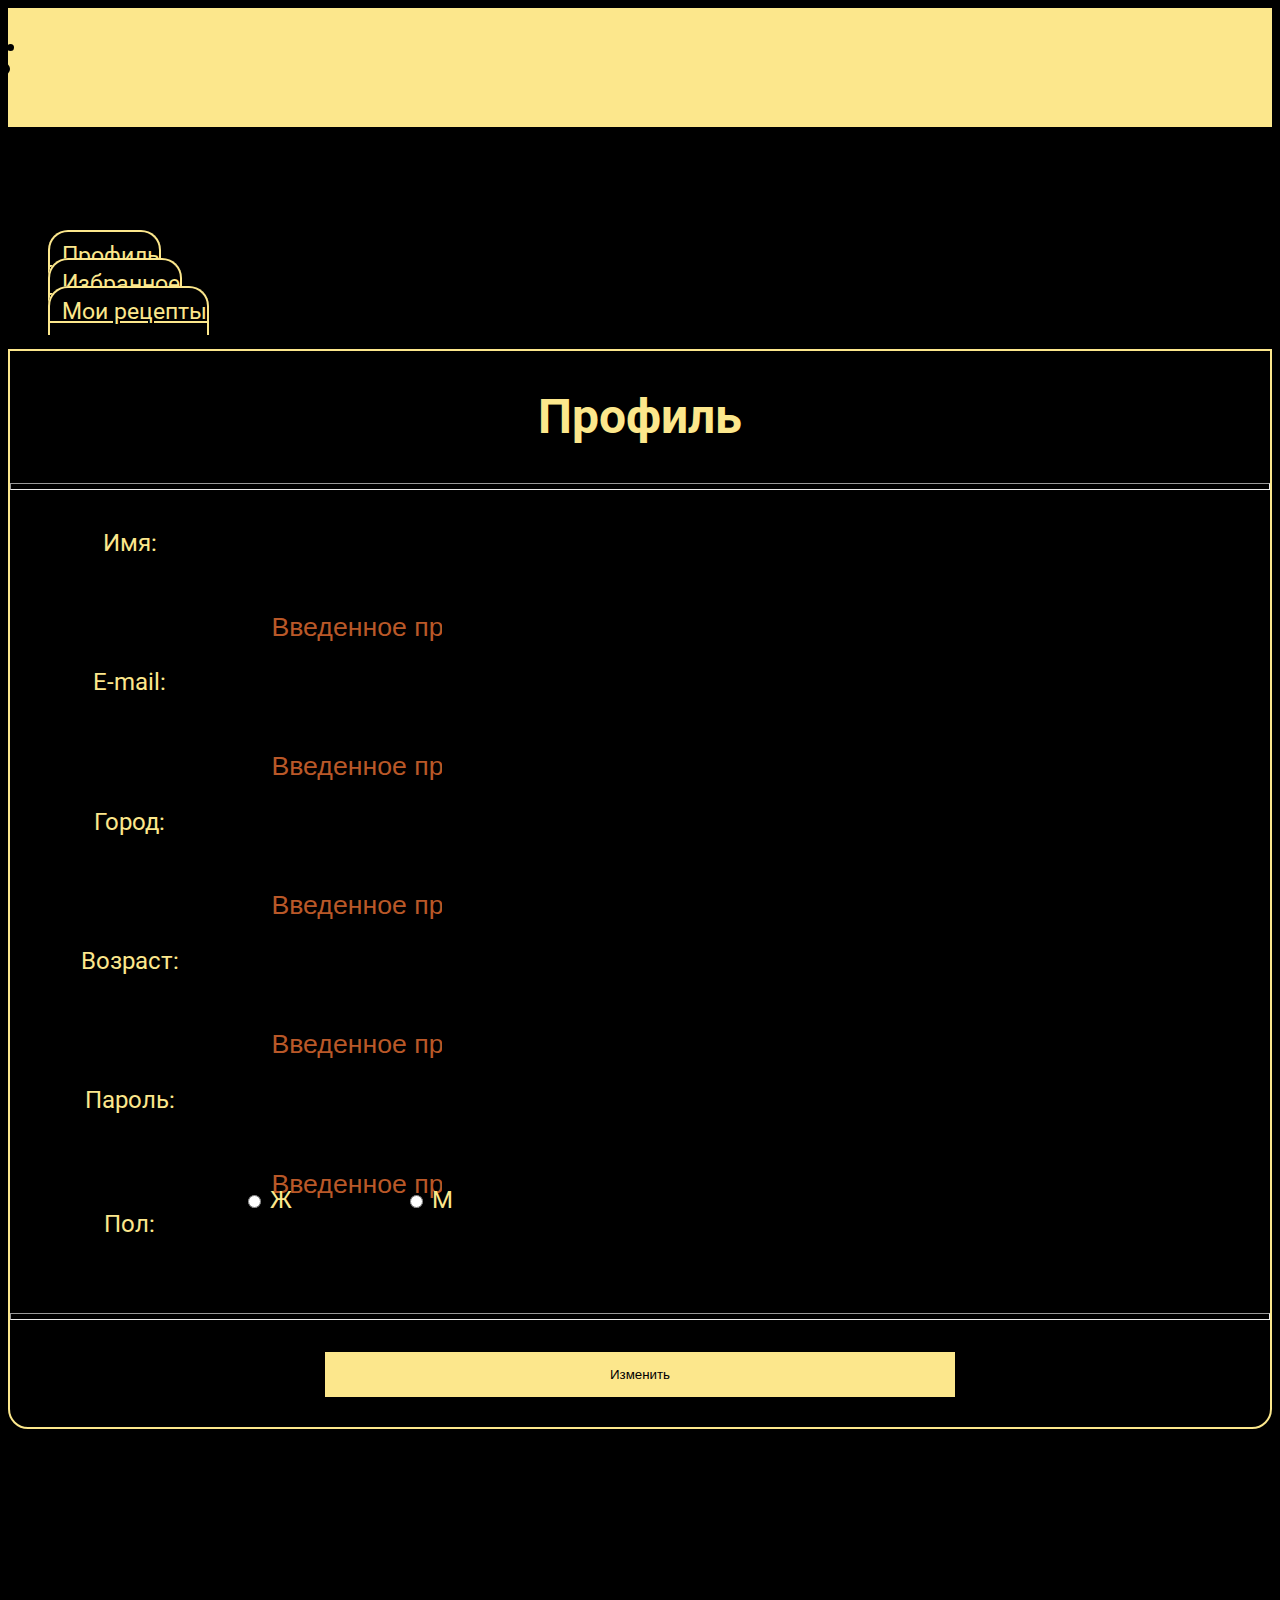
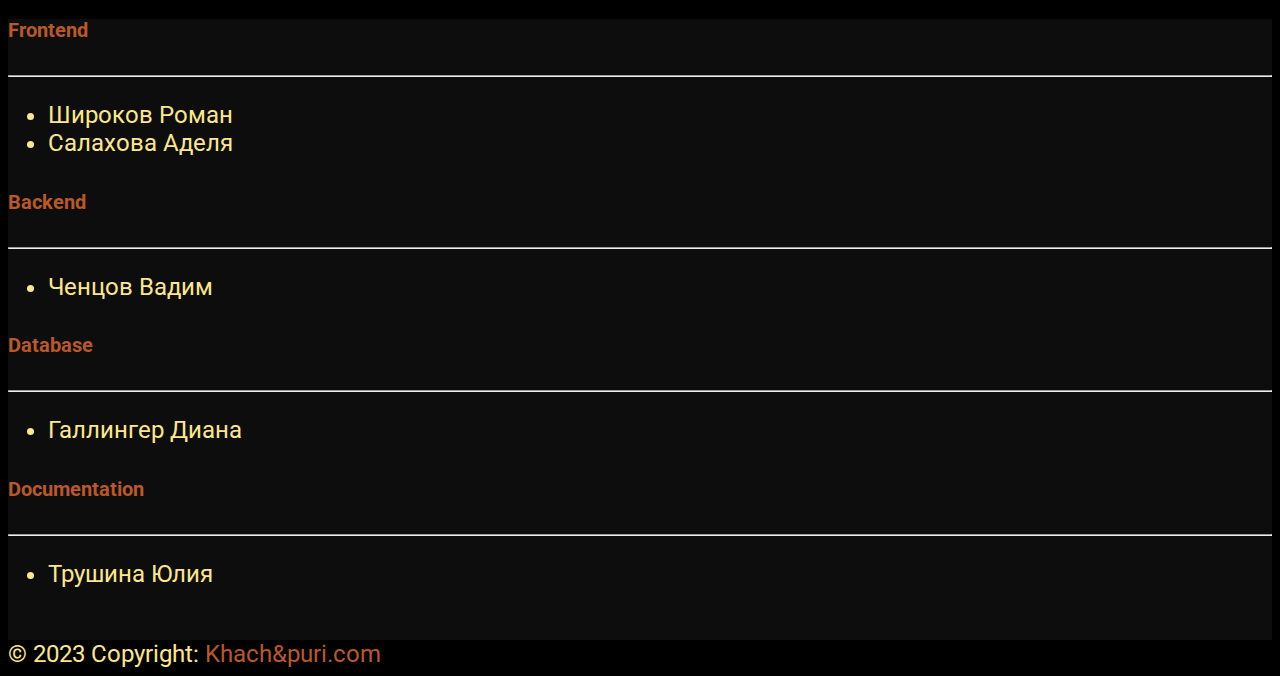
==== commit 1dfb4a6c: "24.03 changed a lot of thing on every page" ====
--- a/account.html
+++ b/account.html
@@ -1,223 +1,192 @@
-<html>
-
+<!DOCTYPE html>
+<html lang="en">
 <head>
     <meta charset="utf-8">
     <meta name="viewport" content="width=device-width, initial-scale=1">
     <link href="https://cdn.jsdelivr.net/npm/bootstrap@5.3.0-alpha1/dist/css/bootstrap.min.css" rel="stylesheet"
-        integrity="sha384-GLhlTQ8iRABdZLl6O3oVMWSktQOp6b7In1Zl3/Jr59b6EGGoI1aFkw7cmDA6j6gD" crossorigin="anonymous">
+          integrity="sha384-GLhlTQ8iRABdZLl6O3oVMWSktQOp6b7In1Zl3/Jr59b6EGGoI1aFkw7cmDA6j6gD" crossorigin="anonymous">
     <link rel="preconnect" href="https://fonts.googleapis.com">
     <link rel="preconnect" href="https://fonts.gstatic.com" crossorigin>
     <link href="https://fonts.googleapis.com/css2?family=Roboto:wght@300;400;500;700&display=swap" rel="stylesheet">
-    <link rel="stylesheet" href="css/accountcss.css">
-    <link rel="icon" size="32x32"
-        href="C:/Users/Admin/source/repos/Khachapuri_Web-master/Khachapuri_Web-master/img/icon копия.png">
+    <link rel="stylesheet" href="css/style.css">
+    <link rel="icon" href="img/icon%20копия.png">
     <link rel="preconnect" href="https://fonts.googleapis.com">
     <link rel="preconnect" href="https://fonts.gstatic.com" crossorigin>
     <link href="https://fonts.googleapis.com/css2?family=Tilt+Neon&display=swap" rel="stylesheet">
 
-    <title>Khach&puri</title>
+    <title>Личный кабинет</title>
 </head>
 
 <body>
-    <div class="bg-foto">
-        <script src="https://cdn.jsdelivr.net/npm/bootstrap@5.3.0-alpha1/dist/js/bootstrap.bundle.min.js"
+<div class="bg-foto">
+    <script src="https://cdn.jsdelivr.net/npm/bootstrap@5.3.0-alpha1/dist/js/bootstrap.bundle.min.js"
             integrity="sha384-w76AqPfDkMBDXo30jS1Sgez6pr3x5MlQ1ZAGC+nuZB+EYdgRZgiwxhTBTkF7CXvN"
             crossorigin="anonymous"></script>
-        <script src="https://kit.fontawesome.com/a85428af7b.js" crossorigin="anonymous"></script>
+    <script src="https://kit.fontawesome.com/a85428af7b.js" crossorigin="anonymous"></script>
 
-        <div class="full_header">
-            <nav class="navbar navbar-expand container-fluid" id="navbarSupportedContent">
-                <ul class="navbar-nav top-menu justify-content-start">
-                    <li class="nav-item">
-                        <a class="nav-link logo" href="index.html"><img style="height: 60px" src="img/logo-финал.svg" alt=""></a>
-                    </li>
-                </ul>
-                <ul class="navbar-nav icon-menu justify-content-end">
-                    <li class="nav-item">
-                        <a class="nav-link" href="#" data-bs-toggle="modal" data-bs-target="#UserModal">
-                            <i class="fa-regular fa-user"></i>
-                        </a>
-                        <div class="modal fade " id="UserModal" tabindex="-1" aria-labelledby="UserModalLabel"
-                            aria-hidden="true">
-                            <div class="modal-dialog modal-lg modal-dialog-centered">
-                                <div class="modal-content">
-                                    <div class="modal-header">
-                                        <h1 class="modal-title fs-5" id="UserModalLabel">Modal title</h1>
-                                        <button type="button" class="btn-close" data-bs-dismiss="modal"
-                                            aria-label="Close"></button>
-                                    </div>
-                                    <div class="modal-body">
-                                        ...
-                                    </div>
-                                    <div class="modal-footer">
-                                        <button type="button" class="btn btn-primary" data-bs-dismiss="modal">Продолжить
-                                            просмотр</button>
-                                    </div>
-                                </div>
-                            </div>
+    <div class="full_header">
+        <nav class="navbar navbar-expand container-fluid" id="navbarSupportedContent">
+            <ul class="navbar-nav top-menu justify-content-start">
+                <li class="nav-item">
+                    <a class="nav-link logo" href="index.html"><img style="height: 60px" src="img/logo-финал.svg"
+                                                                    alt=""></a>
+                </li>
+            </ul>
+            <ul class="navbar-nav icon-menu justify-content-end">
+                <li class="nav-item">
+                    <a class="nav-link" href="account.html" data-bs-toggle="modal" data-bs-target="#UserModal">
+                        <i class="fa-regular fa-user"></i>
+                    </a>
+                </li>
+            </ul>
+        </nav>
+    </div>
+
+    <div class="container" style="margin-top: 10vh;">
+        <div class="row">
+            <nav class="navbar navbar-expand" style="padding: 0; max-width: 100%;">
+                <div class="collapse navbar-collapse" style="max-width: 100%;" id="navbarA">
+                    <ul class="navbar-nav">
+                        <li class="nav-item-1">
+                            <a class="nav-link" href="account.html">
+                                <span><i class="fa-regular fa-user"></i>&nbsp;&nbsp;Профиль</span>
+                            </a>
+                        </li>
+                        <li class="nav-item-1">
+                            <a class="nav-link" href="favorite.html">
+                                <span><i class="fa-regular fa-star"></i>&nbsp;&nbsp;Избранное</span>
+                            </a>
+                        </li>
+                        <li class="nav-item-1">
+                            <a class="nav-link" href="myrecipe.html">
+                                <span><i class="fa-solid fa-pencil"></i>&nbsp;&nbsp;Мои рецепты</span>
+                            </a>
+                        </li>
+                    </ul>
+                </div>
+            </nav>
+
+            <div class="row">
+                <div class="wrapper" style="border: 2px solid rgb(252,231,140);">
+
+                    <h1>Профиль</h1>
+                    <hr>
+                    <div class="col-5 person-pic">
+                        <img src="img/person-pic.svg" alt="" style="object-fit: contain; max-width:100%;"/>
+                    </div>
+
+                    <div class="input-group">
+                        <p style="width: 20%;">Имя:</p>
+                        <input disabled style = "width: 30%;" type="text" class="form-control" value = "Введенное при рег." aria-label="Имя пользователя" aria-describedby="basic-addon1">
+                    </div>
+
+                    <div class="input-group">
+                        <p style="width: 20%;">E-mail:</p>
+                        <input disabled style = "width: 30%;" type="text" class="form-control" value = "Введенное при рег." aria-label="E-mail пользователя" aria-describedby="basic-addon2">
+                    </div>
+
+                    <div class="input-group">
+                        <p style="width: 20%;">Город:</p>
+                        <input disabled style = "width: 30%;" type="text" class="form-control" value = "Введенное при рег." aria-label="Город" aria-describedby="basic-addon4">
+                    </div>
+
+                    <div class="input-group">
+                        <p style="width: 20%;">Возраст:</p>
+                        <input disabled style = "width: 30%;" type="text" class="form-control" value = "Введенное при рег." aria-label="Возраст" aria-describedby="basic-addon5">
+                    </div>
+
+                    <div class="input-group">
+                        <p style="width: 20%;">Пароль:</p>
+                        <input disabled style = "width: 30%;" type="text" class="form-control" value = "Введенное при рег." aria-label="Пароль" aria-describedby="basic-addon6">
+                    </div>
+
+                    <div class="gender">
+                        <p style="width: 20%;">Пол:</p>
+                        <div class="form-check form-check-inline">
+                            <input class="form-check-input" type="radio" name="inlineRadioOptions" id="inlineRadio1"value="option1">
+                            <label class="form-check-label" for="inlineRadio1">Ж</label>
                         </div>
-                    </li>
-                </ul>
-            </nav>
-        </div>
+                        <div class="form-check form-check-inline">
+                            <input class="form-check-input" type="radio" name="inlineRadioOptions" id="inlineRadio2" value="option2">
+                            <label class="form-check-label" for="inlineRadio2">М</label></span>
+                        </div>
+                    </div>
 
-        <div class="container" style="margin-top: 10vh;">
-            <div class="row">
-                <nav class="navbar navbar-expand" style="padding: 0; max-width: 100%;">
-                    <div class="collapse navbar-collapse" style="max-width: 100%;" id="navbarA">
-                        <ul class="navbar-nav">
-                            <li class="nav-item-1">
-                                <a class="nav-link" href="#link-1">
-                                    <span><svg xmlns="http://www.w3.org/2000/svg" width="20%" height="100%"
-                                            fill="currentColor" class="bi bi-person-square" viewBox="0 0 16 16">
-                                            <path d="M11 6a3 3 0 1 1-6 0 3 3 0 0 1 6 0z" />
-                                            <path
-                                                d="M2 0a2 2 0 0 0-2 2v12a2 2 0 0 0 2 2h12a2 2 0 0 0 2-2V2a2 2 0 0 0-2-2H2zm12 1a1 1 0 0 1 1 1v12a1 1 0 0 1-1 1v-1c0-1-1-4-6-4s-6 3-6 4v1a1 1 0 0 1-1-1V2a1 1 0 0 1 1-1h12z" />
-                                        </svg>
-                                        Профиль</span>
-                                </a>
-                            </li>
-                            <li class="nav-item-1">
-                                <a class="nav-link" href="#link-2">
-                                    <span><svg xmlns="http://www.w3.org/2000/svg" width="20%" height="100%"
-                                            fill="currentColor" class="bi bi-star" viewBox="0 0 16 16">
-                                            <path
-                                                d="M2.866 14.85c-.078.444.36.791.746.593l4.39-2.256 4.389 2.256c.386.198.824-.149.746-.592l-.83-4.73 3.522-3.356c.33-.314.16-.888-.282-.95l-4.898-.696L8.465.792a.513.513 0 0 0-.927 0L5.354 5.12l-4.898.696c-.441.062-.612.636-.283.95l3.523 3.356-.83 4.73zm4.905-2.767-3.686 1.894.694-3.957a.565.565 0 0 0-.163-.505L1.71 6.745l4.052-.576a.525.525 0 0 0 .393-.288L8 2.223l1.847 3.658a.525.525 0 0 0 .393.288l4.052.575-2.906 2.77a.565.565 0 0 0-.163.506l.694 3.957-3.686-1.894a.503.503 0 0 0-.461 0z" />
-                                        </svg>
-                                        Избранное</span>
-                                </a>
-                            </li>
-                            <li class="nav-item-1">
-                                <a class="nav-link" href="#link-3">
-                                    <span><svg xmlns="http://www.w3.org/2000/svg" width="20%" height="100%"
-                                            fill="currentColor" class="bi bi-pencil" viewBox="0 0 16 16">
-                                            <path
-                                                d="M12.146.146a.5.5 0 0 1 .708 0l3 3a.5.5 0 0 1 0 .708l-10 10a.5.5 0 0 1-.168.11l-5 2a.5.5 0 0 1-.65-.65l2-5a.5.5 0 0 1 .11-.168l10-10zM11.207 2.5 13.5 4.793 14.793 3.5 12.5 1.207 11.207 2.5zm1.586 3L10.5 3.207 4 9.707V10h.5a.5.5 0 0 1 .5.5v.5h.5a.5.5 0 0 1 .5.5v.5h.293l6.5-6.5zm-9.761 5.175-.106.106-1.528 3.821 3.821-1.528.106-.106A.5.5 0 0 1 5 12.5V12h-.5a.5.5 0 0 1-.5-.5V11h-.5a.5.5 0 0 1-.468-.325z" />
-                                        </svg>
-                                        Мои рецепты</span>
-                                </a>
-                            </li>
-                        </ul>
+                    <hr>
+
+                    <div class="container-fluid">
+                        <button type="submit" id = "accChange" class="btn btn-primary btn-acc" style="margin: 20px 10% 30px 10%">Изменить</button>
+                        <div class = "row">
+                            <button type="submit" id = "accCancel" class="btn btn-primary btn-acc" style="width: 30%; margin: 20px 10% 30px 10%;">Отменить</button>
+                            <button type="submit" id = "accSave" class="btn btn-primary btn-acc" style="width: 30%; margin: 20px 10% 30px 10%;">Сохранить</button>
+                        </div>
                     </div>
-                </nav>
 
-
-                <div class="row">
-                    <div class="wrapper" style="border: 2px solid rgb(252,231,140);">
-
-                        <h1>Профиль</h1>
-                        <hr>
-                        <div class="col-6 chel">
-                            <img src="img/chel.svg" alt="" style="object-fit: contain; max-width:100%;" />
-                        </div>
-
-                        <div class="input-group">
-                            <input type="text" class="form-control col-6" placeholder="Имя пользователя"
-                                aria-label="Имя пользователя" aria-describedby="basic-addon1">
-                        </div>
-
-                        <div class="input-group">
-                            <input type="text" class="form-control" placeholder="E-mail пользователя"
-                                aria-label="E-mail пользователя" aria-describedby="basic-addon2">
-                        </div>
-
-                        <div class="input-group">
-                            <input type="password" class="form-control" placeholder="Пароль" aria-label="Пароль"
-                                id="exampleInputPassword1" aria-describedby="basic-addon3">
-                        </div>
-
-                        <div class="input-group">
-                            <input type="text" class="form-control" placeholder="Город" aria-label="Город"
-                                aria-describedby="basic-addon4">
-                        </div>
-
-                        <div class="input-group">
-                            <input type="text" class="form-control" placeholder="Возраст" aria-label="Возраст"
-                                aria-describedby="basic-addon5">
-                        </div>
-
-                        <div class="gender">
-                            <span class="input-group-text">Пол</span>
-                            <div class="form-check form-check-inline">
-                                <input class="form-check-input" type="radio" name="inlineRadioOptions" id="inlineRadio1"
-                                    value="option1">
-                                <label class="form-check-label" for="inlineRadio1">Ж</label>
-                            </div>
-                            <div class="form-check form-check-inline">
-                                <input class="form-check-input" type="radio" name="inlineRadioOptions" id="inlineRadio2"
-                                    value="option2">
-                                <label class="form-check-label" for="inlineRadio2">М</label></span>
-                            </div>
-                        </div>
-
-                        <hr>
-
-                        <div class="row">
-                            <button type="submit" class="btn btn-primary btn-acc">Изменить</button>
-                            <button type="submit" class="btn btn-primary btn-acc">Сохранить</button>
-                        </div>
-
-                    </div>
                 </div>
             </div>
         </div>
+    </div>
 
 
-        <footer class="text-center text-lg-start">
-            <div class="container p-4">
-                <div class="row">
-                    <div class="col-lg-3 col-md-6 mb-4 mb-md-0">
-                        <h5 class="text-uppercase">Frontend</h5>
-                        <hr>
-                        <ul class="list-unstyled mb-0">
-                            <li>
-                                <a href="https://vk.com/r0man__sh" class="w-auto">Широков Роман</a>
-                            </li>
-                            <li>
-                                <a href="https://vk.com/id209556504">Салахова Аделя</a>
-                            </li>
-                        </ul>
-                    </div>
+    <footer class="text-center text-lg-start">
+        <div class="container py-4 px-1">
+            <div class="row">
+                <div class="col mb-4 mb-md-0">
+                    <h5 class="text-uppercase">Frontend</h5>
+                    <hr>
+                    <ul class="list-unstyled mb-0">
+                        <li>
+                            <a href="https://vk.com/r0man__sh" class="w-auto">Широков Роман</a>
+                        </li>
+                        <li>
+                            <a href="https://vk.com/id209556504">Салахова Аделя</a>
+                        </li>
+                    </ul>
+                </div>
 
-                    <div class="col-lg-3 col-md-6 mb-4 mb-md-0">
-                        <h5 class="text-uppercase mb-0">Backend</h5>
-                        <hr>
+                <div class="col mb-4 mb-md-0">
+                    <h5 class="text-uppercase mb-0">Backend</h5>
+                    <hr>
 
-                        <ul class="list-unstyled">
-                            <li>
-                                <a href="https://vk.com/pinakot">Ченцов Вадим</a>
-                            </li>
-                        </ul>
-                    </div>
+                    <ul class="list-unstyled">
+                        <li>
+                            <a href="https://vk.com/pinakot">Ченцов Вадим</a>
+                        </li>
+                    </ul>
+                </div>
 
-                    <div class="col-lg-3 col-md-6 mb-4 mb-md-0">
-                        <h5 class="text-uppercase">Database</h5>
-                        <hr>
-                        <ul class="list-unstyled mb-0">
-                            <li>
-                                <a href="https://vk.com/dianagallinger">Галлингер Диана</a>
-                            </li>
-                        </ul>
-                    </div>
+                <div class="col mb-4 mb-md-0">
+                    <h5 class="text-uppercase">Database</h5>
+                    <hr>
+                    <ul class="list-unstyled mb-0">
+                        <li>
+                            <a href="https://vk.com/dianagallinger">Галлингер Диана</a>
+                        </li>
+                    </ul>
+                </div>
 
-                    <div class="col-lg-3 col-md-6 mb-4 mb-md-0">
-                        <h5 class="text-uppercase mb-0">Documentation</h5>
-                        <hr>
-                        <ul class="list-unstyled">
-                            <li>
-                                <a href="https://vk.com/crazy_lady_world">Трушина Юлия</a>
-                            </li>
-                        </ul>
-                    </div>
+                <div class="col-2 mb-4 mb-md-0">
+                    <h5 class="text-uppercase mb-0">Documentation</h5>
+                    <hr>
+                    <ul class="list-unstyled">
+                        <li>
+                            <a href="https://vk.com/crazy_lady_world">Трушина Юлия</a>
+                        </li>
+                    </ul>
+                </div>
+                <div class="col">
+                    <img src="/img/vine.svg" alt="" style="height: 150px">
                 </div>
             </div>
-            <div class="text-center p-3" style="background-color: rgb(0, 0, 0);">
-                © 2023 Copyright:
-                <a class="text" href="index.html" style='color: rgb(185, 88, 40);'>Khach&puri.com</a>
-            </div>
-        </footer>
-    </div>
+        </div>
+        <div class="text-center p-3" style="background-color: rgb(0, 0, 0);">
+            © 2023 Copyright:
+            <a class="text" href="index.html" style='color: rgb(185, 88, 40);'>Khach&puri.com</a>
+        </div>
+    </footer>
+</div>
 
+<script src="/js/script.js"></script>
 
 </body>
 
--- a/css/style.css
+++ b/css/style.css
@@ -0,0 +1,598 @@
+html{
+    font-size: 16px;
+}
+
+body{
+    font-family: 'Roboto', sans-serif;
+    font-size: 24px;
+    font-weight: 400;
+    color: black;
+    min-width: 320px;
+    background-color: black;
+    height: 100%;
+    overflow-y: scroll;
+    overflow-x: hidden;
+}
+
+/* Header */
+.full_header{
+    background-color: rgb(252,231,140);
+    display: flex;
+    width: 100%;
+}
+.navbar{
+    display: flex;
+}
+
+.navbar .navbar-nav .nav-link{
+    font-weight: 400;
+    padding: 10px 0;
+}
+
+.navbar .top-menu {
+    flex: 1 1 auto;
+    padding: 0 0 0 20px;
+
+}
+@media (max-width: 450px) {
+    .top-menu img {
+        height: 50px !important;
+    }
+    .navbar .icon-menu {
+        font-size: 24pt !important;
+    }
+}
+
+@media (max-width: 300px) {
+    .top-menu img {
+        height: 40px !important;
+    }
+    body {
+        font-size: 16pt !important;
+    }
+    .navbar .icon-menu {
+        font-size: 20pt !important;
+        padding: 0 20px 0 0 !important;
+    }
+    .navbar .top-menu {
+        padding: 0 0 0 10px !important;
+
+    }
+}
+
+.navbar .icon-menu li a{
+    color: black;
+}
+.navbar .icon-menu li a:hover{
+    color: rgb(185, 88, 40);
+    transition: all 0.3s;
+}
+
+.navbar .icon-menu {
+    flex: 0 0 auto;
+    padding: 0 40px 0 0;
+    font-size: 28pt;
+}
+
+/* Header */
+
+/*Body*/
+.info-block {
+    width: 100%;
+    height: 920px;
+    background-color: black;
+    color: rgb(252, 231, 140);
+}
+.info-block .row {
+    padding: 10px;
+    overflow: hidden;
+    height: 100%;
+    display: flex;
+    align-items: center;
+    justify-content: center;
+}
+
+.info-block .row hr{
+    height: 5px;
+    background: rgb(252, 231, 140);
+}
+
+.info-block .img {
+    height: auto;
+    max-width: 100%;
+}
+
+.recipe-block {
+    width: 100%;
+    background-color: white;
+    color: black;
+    border-radius: 20px;
+}
+
+.wrapping {
+    height: 100%;
+    background-attachment: fixed;
+    background-position: center;
+    background-repeat: no-repeat;
+    background-size: cover;
+    background-image: url(https://mir-s3-cdn-cf.behance.net/project_modules/2800_opt_1/6f18ca101483265.5f1ffff5aa41d.jpg);
+}
+
+.carousel {
+    border: 2px black solid;
+}
+
+.carousel-item {
+    max-height: 400px;
+}
+
+.card-body a {
+    color: rgb(185, 88, 40);
+}
+
+.card-body a:hover {
+    filter: brightness(120%);
+    transition: all .3s;
+}
+
+.dish-name, .user-name {
+    font-weight: 500;
+}
+
+.user-age {
+    font-weight: 300;
+}
+
+.products-list {
+    font-size: 15pt;
+}
+
+.products-list ul {
+    width: 100%;
+}
+
+.products-list li {
+    display: flex;
+    justify-content: space-between;
+    padding: 5px 0;
+}
+
+.extra-info {
+    font-size: 12pt;
+}
+
+.accordion {
+    --bs-accordion-btn-focus-border-color: rgba(252, 231, 140, 0.5);
+    --bs-accordion-btn-focus-box-shadow: 0 0 0 0.25 rgba(252, 231, 140, 0.5);
+    --bs-accordion-btn-active-icon: url("data:image/svg+xml,%3csvg xmlns='http://www.w3.org/2000/svg' viewBox='0 0 16 16' fill='%23212529'%3e%3cpath fill-rule='evenodd' d='M1.646 4.646a.5.5 0 0 1 .708 0L8 10.293l5.646-5.647a.5.5 0 0 1 .708.708l-6 6a.5.5 0 0 1-.708 0l-6-6a.5.5 0 0 1 0-.708z'/%3e%3c/svg%3e")
+}
+
+.accordion-button {
+    font-size: 20pt;
+    font-weight: 500;
+}
+
+.accordion-button:not(.collapsed) {
+    color: black;
+    background-color: rgba(252, 231, 140, 0.5);
+}
+
+.step img {
+    max-width: 400px;
+    height: auto;
+    object-fit: cover;
+    border: 2px black solid;
+    float: left;
+    margin: 4px 20px 2px 0;
+}
+
+.parallax-img {
+    height: 100%;
+    background-attachment: fixed;
+    background-position: center;
+    background-repeat: no-repeat;
+    background-size: cover;
+    background-image: url(https://mir-s3-cdn-cf.behance.net/project_modules/2800_opt_1/6f18ca101483265.5f1ffff5aa41d.jpg);
+}
+.block {
+    background-color: white;
+    width: 100%;
+    height: 100%;
+    color: black;
+    padding: 0;
+}
+
+.counties_list {
+    padding-left: 0;
+}
+
+.parallax {
+    height: 100vh;
+    width: 100vw;
+    text-align: left;
+}
+
+.card ul {
+    width: 100%;
+}
+
+.btn-categories, .btn-comment {
+    color: black;
+    background-color: rgb(252, 231, 140);
+    border-color: black;
+}
+
+.btn-categories:hover, .btn-categories:focus-visible, .btn-categories:active, .btn-comment:hover, .btn-comment:focus-visible, .btn-comment:active {
+    color: rgb(185, 88, 40);
+    border-color: rgb(185, 88, 40);
+    background-color: rgb(252, 231, 140);
+    transition: all 0.3s;
+    filter: brightness(110%);
+}
+
+.btn-check:checked+.btn, .btn.active, .btn.show, .btn:first-child:active, :not(.btn-check)+.btn:active {
+    color:  rgb(185, 88, 40);
+    background-color:  rgb(252, 231, 140);
+    border-color:  rgb(185, 88, 40);
+}
+
+.form-control:focus {
+    border-color: rgb(185, 88, 40);
+    outline: 0;
+    box-shadow: 0 0 0 0.25rem rgb(252 231 140 / 25%);
+}
+
+.form-check-input:checked {
+    background-color: rgb(185, 88, 40);
+    border-color: rgb(185, 88, 40);
+}
+
+.form-check-input:focus {
+    border-color: rgb(185, 88, 40);
+    box-shadow: 0 0 0 0.25rem rgb(185 88 40 / 25%);
+}
+
+.pagination {
+    --bs-pagination-padding-x: 1rem;
+    --bs-pagination-padding-y: 0.5rem;
+    --bs-pagination-font-size: 1.2rem;
+    --bs-pagination-color: #000;
+    --bs-pagination-bg: rgb(252, 231, 140);
+    --bs-pagination-border-color: #000;
+    --bs-pagination-hover-color: rgb(185, 88, 40);
+    --bs-pagination-hover-bg: rgb(252, 231, 140), brightness(100%);
+    --bs-pagination-hover-border-color: rgb(185, 88, 40);
+    --bs-pagination-focus-color: rgb(185, 88, 40);
+    --bs-pagination-focus-bg: rgb(252, 231, 140), brightness(100%);
+    --bs-pagination-focus-box-shadow: 0 0 0 0.25 rgb(185 88 40 / 25%);
+    --bs-pagination-active-color: #000;
+    --bs-pagination-active-bg: rgb(185, 88, 40);
+    --bs-pagination-active-border-color: #000;
+}
+/*Body*/
+
+/*Footer*/
+footer {
+    width: 100%;
+    color: rgb(252, 231, 140);
+    background-color: rgb(13,13,13);
+}
+
+footer h5 {
+    color: rgb(185, 88, 40);
+}
+
+footer a {
+    color: rgb(252, 231, 140);
+    text-decoration: none;
+}
+
+footer a:hover {
+    color: rgb(185, 88, 40);
+    transition: all .3s;
+}
+
+footer img {
+    transform: rotate(30deg) scale(-1, 1);
+}
+
+.btn-acc .flare {
+    position: absolute;
+    top: 0;
+    height: 100%;
+    width: 45px;
+    transform: skewX(-30deg);
+    background: linear-gradient(90deg, rgba(255, 255, 255, 0.3), rgba(255, 255, 255, 0.6));
+    animation: flareAnimation 3s infinite ease-in;
+}
+
+@keyframes flareAnimation {
+    0% {
+        left: -150%;
+    }
+    50% {
+        left: 150%;
+    }
+    100% {
+        left: 150%;
+    }
+}
+
+/*Footer*/
+
+/* Adelya */
+
+.file1 .file2 {
+    padding: 1em;
+    margin: 7vh;
+}
+
+.file1 input[type=file] {
+    outline: 0;
+    opacity: 0;
+}
+
+.file1 .filelab {
+    width: 20%;
+    border: 2px dashed rgb(252, 231, 140);
+    border-radius: 5px;
+    display: block;
+    padding: 1.2em 1.2em 0 1.2em;
+    transition: border 300ms ease;
+    cursor: pointer;
+    text-align: center;
+}
+
+.file1 .filelab i {
+    display: block;
+    margin-bottom: 10px;
+    font-size: 42px;
+}
+
+.file1 .filelab i,
+.file1 .filelab .putFile {
+    color: rgb(252, 231, 140);
+    transition: 200ms color;
+}
+
+.file1 .filelab:hover {
+    border: 2px dashed rgb(185, 88, 40)
+}
+
+.file1 .filelab:hover i,
+.file1 .filelab:hover .putFile {
+    color: rgb(185, 88, 40);
+}
+
+.card-text {
+    color: black;
+}
+
+.card-txt {
+    color: rgba(185, 88, 40, 0.6);
+    text-decoration: none;
+}
+
+.addrecipe {
+    width: 100%;
+    background-image: linear-gradient(
+            to bottom,
+            rgba(0, 0, 0, 0.6),
+            rgba(0, 0, 0, 0.6)),
+    url('../img/Recipeback-svg-svg.svg');
+    background-repeat: no-repeat;
+    height: 40vh;
+}
+
+.wrapper .input-group input{
+    border: none;
+    background-color: black;
+    height: 100%;
+    width: 100%;
+    font-size: 20pt;
+    color:rgb(185, 88, 40);
+}
+
+.wrapper {
+    background-color: black;
+    border-radius: 0 0 20px 20px;
+    text-align: center;
+    color: #fce78c;
+    margin-bottom: 15%;
+}
+
+.wrapper .input-group p {
+    padding-top: 15px;
+}
+
+#accSave, #accCancel {
+    display: none;
+}
+
+.card-txt:hover {
+    color:rgba(185, 88, 40, 1);
+}
+
+.gender {
+    display: flex;
+    flex-direction: row;
+    height: 10vh;
+    width: 45%;
+    padding-bottom: 2%;
+    padding-right: 5%;
+    margin-left: 5%;
+}
+
+.gender .form-check-input {
+    background-color: rgb(252,231,140);
+}
+
+.gender .form-check-input:checked {
+    background-color: rgb(185, 88, 40);
+    border: 0;
+}
+
+input[type='radio']:checked:after {
+    width: 15px;
+    height: 15px;
+    top: -6.85px;
+    left: 4px;
+    border-radius: 15px;
+    position: relative;
+    background-color: rgb(252,231,140);
+    content: '';
+    display: inline-block;
+    visibility: visible;
+}
+
+.wrapper .form-check{
+    margin-right: 10%;
+    margin-left: 10%;
+}
+
+.gender .form-check {
+    margin-bottom: 0;
+}
+
+.input-group {
+    padding-left: 5%;
+    padding-bottom: 2%;
+}
+
+.wrapper .input-group {
+    width: 45%;
+    height: 10vh;
+}
+
+.wrapper h1 {
+    margin: 3%;
+    font-weight: 700;
+}
+
+.wrapper hr {
+    overflow: visible;
+    height: 5px;
+}
+
+.nav-item-1 .nav-link:hover {
+    border: 2px solid rgb(185, 88, 40);
+    color: rgb(185, 88, 40);
+}
+
+.nav-item-1 {
+    margin-right: 5px;
+}
+
+.nav-item-1 .nav-link{
+    color: rgb(252,231,140);
+    text-align: center;
+    border: 2px solid rgb(252,231,140);
+    border-bottom: 0px;
+    border-radius: 20px 20px 0 0;
+    height: 7vh;
+    width: 24vh;
+    font-size: 23px;
+    background-color: black;
+    border-collapse: collapse;
+    font-weight: bold;
+}
+
+.navbar .navbar-nav .nav-link{
+    font-weight: 400;
+}
+
+.navbar-nav{
+    max-width: 100%;
+}
+
+#navbarA .navbar-nav {
+    padding-right: 3px;
+    border-radius: 20px 20px 0 0;
+}
+
+.btn-acc{
+    width: 50%;
+    padding: 10px;
+    border: none;
+    background-color: rgb(252,231,140);
+    color: black;
+    height: 5vh;
+    margin: 15%;
+    position: relative;
+    overflow-x: hidden;
+    overflow-y: hidden;
+}
+
+.btn-acc:hover {
+    color: rgb(185, 88, 40);
+    border: none;
+    background-color: rgb(252,231,140);
+    box-shadow: 0 0 0 9px black, 0 0 0 12px rgb(185, 88, 40);
+    transition: all 0.3s;
+}
+
+.person-pic {
+    display: flex;
+    float: right;
+    margin-right: 5%;
+}
+
+.bg-foto {
+    background-attachment: fixed;
+    background-position: center;
+    background-repeat: no-repeat;
+    background-size: cover;
+    background-image: url(https://mir-s3-cdn-cf.behance.net/project_modules/2800_opt_1/6f18ca101483265.5f1ffff5aa41d.jpg);
+}
+
+
+@media only screen and (max-width: 900px) {
+    #navbarA .navbar-nav {
+        display: block;
+        width: 100%;
+        padding: 0;
+    }
+
+    .nav-item-1 {
+        width: 100%;
+    }
+
+    .row {
+        padding: 0;
+        margin: 0;
+    }
+
+    .nav-item-1 .nav-link {
+        margin: 0;
+        min-width: 100%;
+        border-radius: 0;
+    }
+
+    .nav-link span svg {
+        width: 10%;
+    }
+
+    .nav-item-1 .nav-link:hover {
+        border: 2px solid rgb(185, 88, 40);
+        color: rgb(185, 88, 40);
+        transform: scale(1);
+    }
+
+    .person-pic {
+        display: flex;
+        float: none;
+        margin: 5%;
+        width: 90%;
+    }
+
+    .wrapper .input-group {
+        width: 100%;
+        height: 10vh;
+    }
+
+    .gender {
+        display: flex;
+        flex-direction: row;
+        width: 100%;
+    }
+}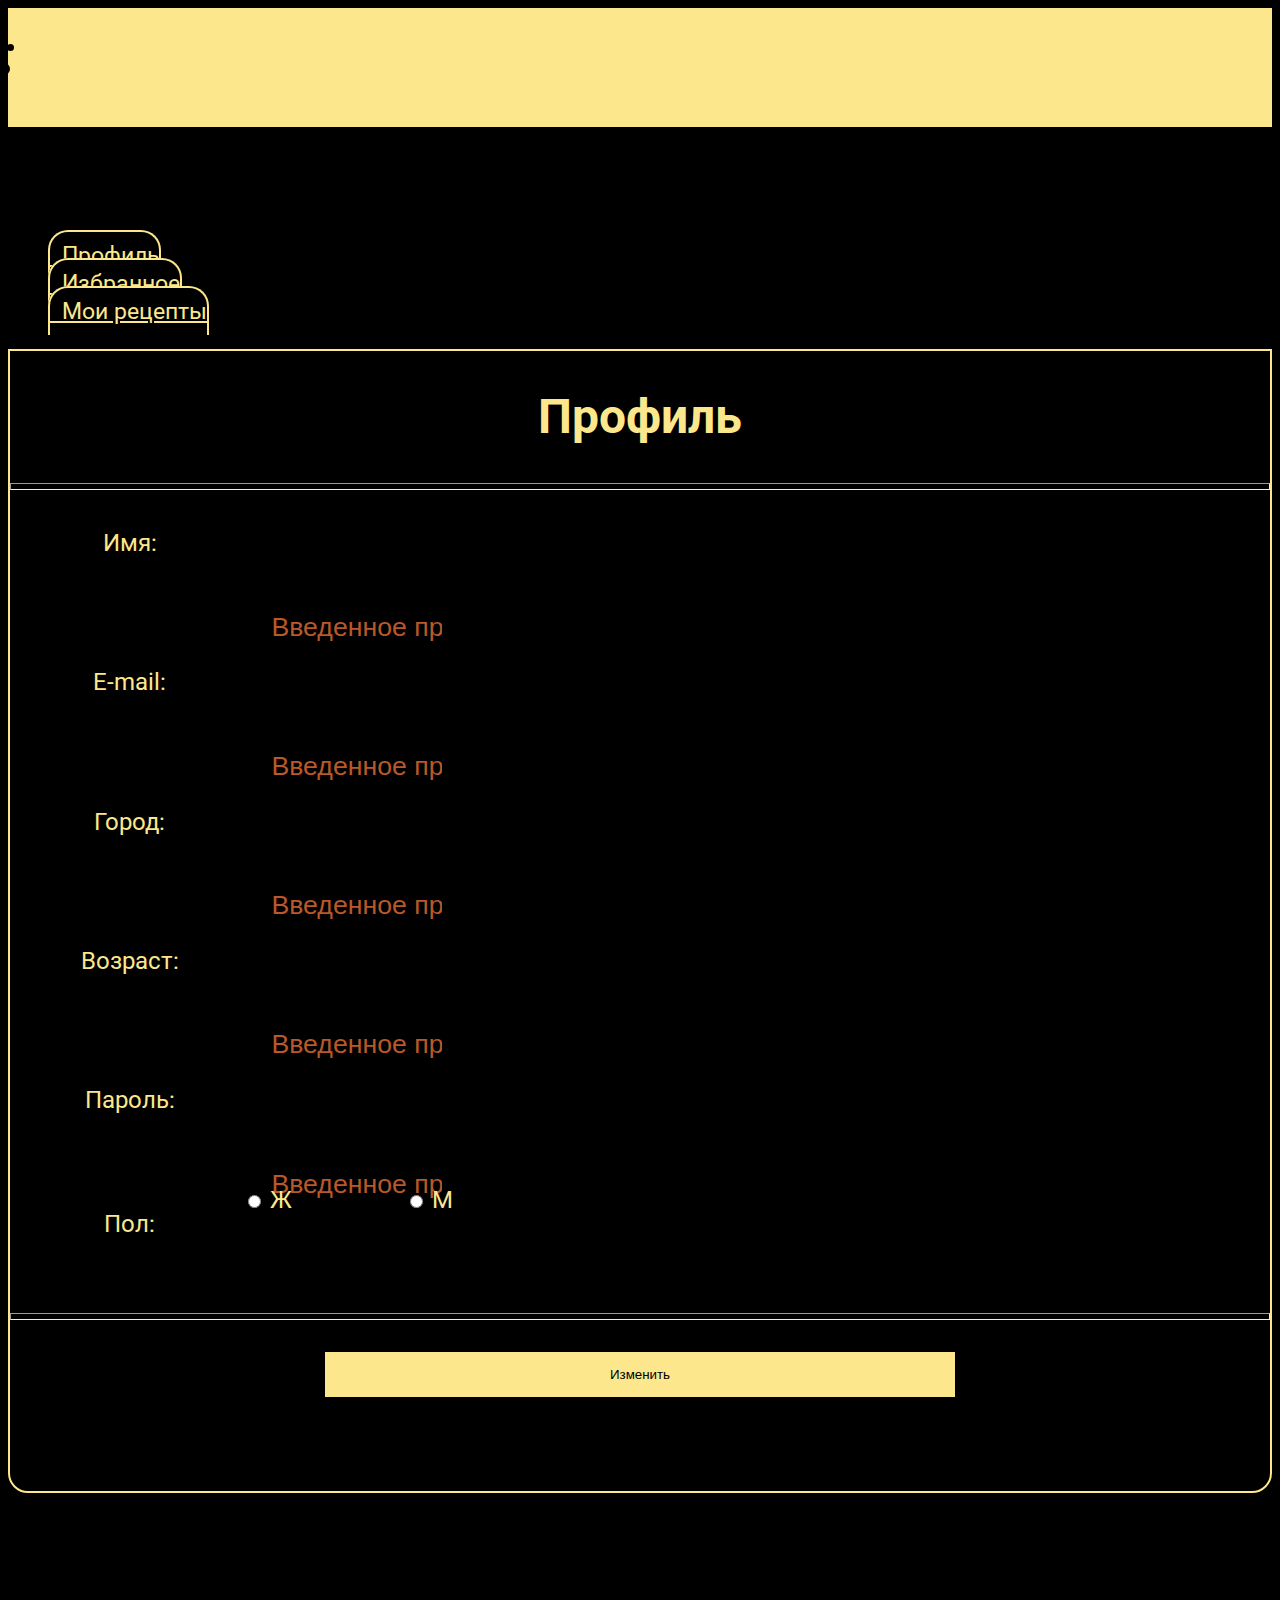
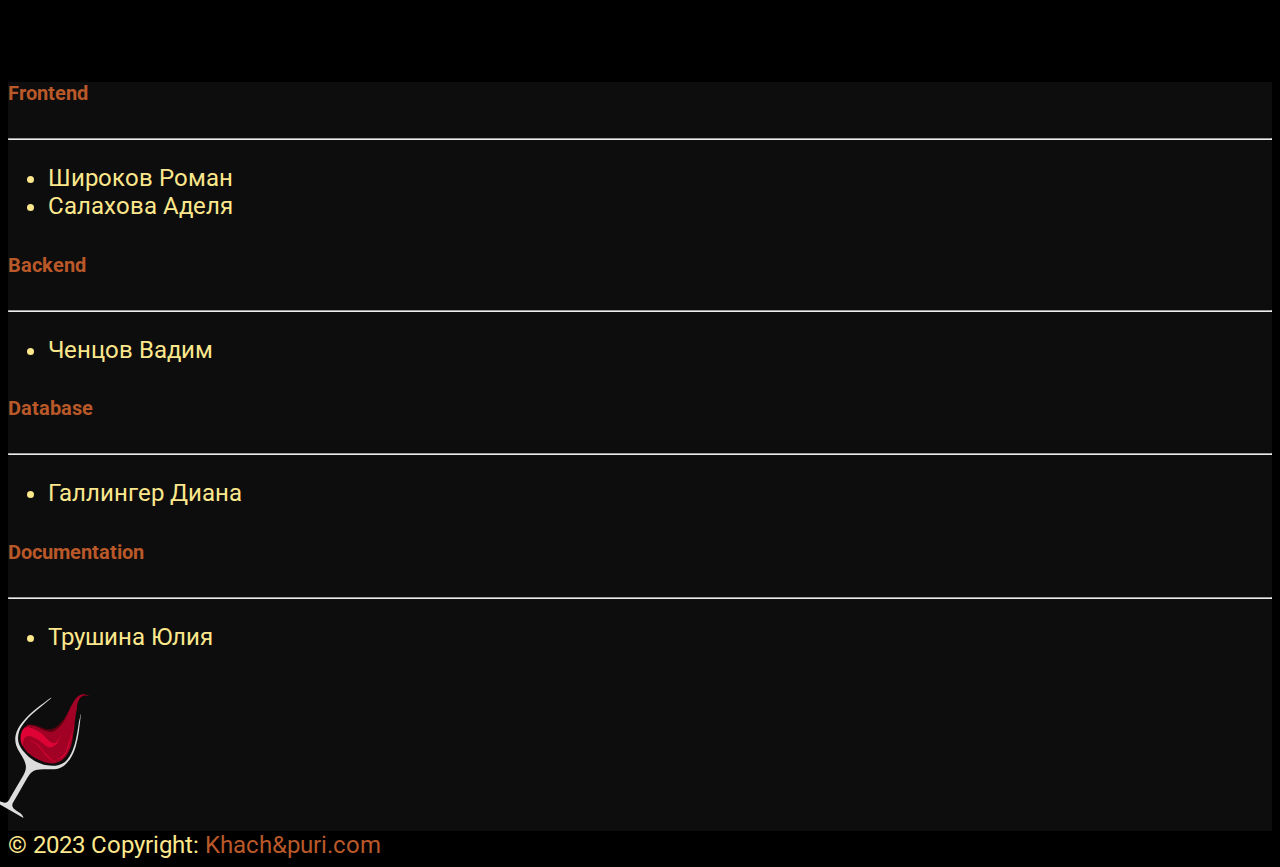
==== commit 117ee002: "25.03 ?final?" ====
--- a/account.html
+++ b/account.html
@@ -77,38 +77,38 @@
 
                     <div class="input-group">
                         <p style="width: 20%;">Имя:</p>
-                        <input disabled style = "width: 30%;" type="text" class="form-control" value = "Введенное при рег." aria-label="Имя пользователя" aria-describedby="basic-addon1">
+                        <input disabled style = "width: 30%;" id ="userName" type="text" class="form-control" value = "Введенное при рег." aria-label="Имя пользователя" aria-describedby="basic-addon1">
                     </div>
 
                     <div class="input-group">
                         <p style="width: 20%;">E-mail:</p>
-                        <input disabled style = "width: 30%;" type="text" class="form-control" value = "Введенное при рег." aria-label="E-mail пользователя" aria-describedby="basic-addon2">
+                        <input disabled style = "width: 30%;" id ="E-mail" type="text" class="form-control" value = "Введенное при рег." aria-label="E-mail пользователя" aria-describedby="basic-addon2">
                     </div>
 
                     <div class="input-group">
                         <p style="width: 20%;">Город:</p>
-                        <input disabled style = "width: 30%;" type="text" class="form-control" value = "Введенное при рег." aria-label="Город" aria-describedby="basic-addon4">
+                        <input disabled style = "width: 30%;" id ="City" type="text" class="form-control" value = "Введенное при рег." aria-label="Город" aria-describedby="basic-addon4">
                     </div>
 
                     <div class="input-group">
                         <p style="width: 20%;">Возраст:</p>
-                        <input disabled style = "width: 30%;" type="text" class="form-control" value = "Введенное при рег." aria-label="Возраст" aria-describedby="basic-addon5">
+                        <input disabled style = "width: 30%;" id ="Age" type="text" class="form-control" value = "Введенное при рег." aria-label="Возраст" aria-describedby="basic-addon5">
                     </div>
 
                     <div class="input-group">
                         <p style="width: 20%;">Пароль:</p>
-                        <input disabled style = "width: 30%;" type="text" class="form-control" value = "Введенное при рег." aria-label="Пароль" aria-describedby="basic-addon6">
+                        <input disabled style = "width: 30%;" id ="password" type="text" class="form-control" value = "Введенное при рег." aria-label="Пароль" aria-describedby="basic-addon6">
                     </div>
 
                     <div class="gender">
                         <p style="width: 20%;">Пол:</p>
                         <div class="form-check form-check-inline">
-                            <input class="form-check-input" type="radio" name="inlineRadioOptions" id="inlineRadio1"value="option1">
-                            <label class="form-check-label" for="inlineRadio1">Ж</label>
+                            <input class="form-check-input" type="radio" name="inlineRadioOptions" id="female"value="option1">
+                            <label class="form-check-label" for="female">Ж</label>
                         </div>
                         <div class="form-check form-check-inline">
-                            <input class="form-check-input" type="radio" name="inlineRadioOptions" id="inlineRadio2" value="option2">
-                            <label class="form-check-label" for="inlineRadio2">М</label></span>
+                            <input class="form-check-input" type="radio" name="inlineRadioOptions" id="male" value="option2">
+                            <label class="form-check-label" for="male">М</label></span>
                         </div>
                     </div>
 
@@ -126,7 +126,6 @@
             </div>
         </div>
     </div>
-
 
     <footer class="text-center text-lg-start">
         <div class="container py-4 px-1">
@@ -175,7 +174,7 @@
                     </ul>
                 </div>
                 <div class="col">
-                    <img src="/img/vine.svg" alt="" style="height: 150px">
+                    <img src="img/Vine.svg" alt="" style="height: 150px">
                 </div>
             </div>
         </div>
@@ -186,7 +185,8 @@
     </footer>
 </div>
 
-<script src="/js/script.js"></script>
+<script src="js/script.js"></script>
+
 
 </body>
 
--- a/css/style.css
+++ b/css/style.css
@@ -1,5 +1,6 @@
 html{
     font-size: 16px;
+    scroll-behavior: smooth;
 }
 
 body{
@@ -74,7 +75,47 @@
     font-size: 28pt;
 }
 
-/* Header */
+.reg {
+    font-size: 14pt;
+    text-decoration: none;
+    cursor: pointer;
+}
+.reg::after {
+    content: "";
+    display: block;
+    width: 100%;
+    background-color: rgb(185, 88, 40);
+    height: 1px;
+    transition: all 0.3s;
+    transform: scale(0);
+}
+
+.reg:hover::after {
+    transform: scale(1);
+
+}
+
+.btn-close {
+    --bs-btn-close-color: #000;
+    --bs-btn-close-opacity: 0.8;
+    --bs-btn-close-hover-opacity: 0.75;
+    /* --bs-btn-close-focus-shadow: 0 0 0 0.25rem rgba(13, 110, 253, 0.25); */
+    --bs-btn-close-focus-opacity: 0.5;
+    --bs-btn-close-white-filter: invert(1) grayscale(200%) brightness(200%);
+}
+
+.modal-content label {
+    font-size: 16pt;
+    font-weight: 500;
+}
+
+.modal-content .form-check .form-check-input {
+    float: none;
+    margin-left: 0;
+    font-size: 25pt;
+    margin-top: 12px;
+}
+ /* Header */
 
 /*Body*/
 .info-block {
@@ -177,6 +218,9 @@
     background-color: rgba(252, 231, 140, 0.5);
 }
 
+.radio-rating {
+    margin-left: 20px;
+}
 .step img {
     max-width: 400px;
     height: auto;
@@ -216,13 +260,15 @@
     width: 100%;
 }
 
-.btn-categories, .btn-comment {
+.btn-categories, .btn-comment, .btn-log-in {
     color: black;
     background-color: rgb(252, 231, 140);
     border-color: black;
 }
 
-.btn-categories:hover, .btn-categories:focus-visible, .btn-categories:active, .btn-comment:hover, .btn-comment:focus-visible, .btn-comment:active {
+.btn-categories:hover, .btn-categories:focus-visible, .btn-categories:active,
+.btn-comment:hover, .btn-comment:focus-visible, .btn-comment:active,
+.btn-log-in:hover, .btn-log-in:focus-visible, .btn-log-in:active{
     color: rgb(185, 88, 40);
     border-color: rgb(185, 88, 40);
     background-color: rgb(252, 231, 140);
@@ -322,47 +368,60 @@
 
 /* Adelya */
 
-.file1 .file2 {
-    padding: 1em;
-    margin: 7vh;
-}
-
-.file1 input[type=file] {
-    outline: 0;
+.alerts1, .alerts {
+    display: none;
+    width: 20%;
+    font-size: 8pt;
+    margin-left: 11%;
+    margin-top: -4%;
+    height: 50px;
+    color: red;
+}
+
+.input__wrapper {
+    width: 100%;
+    position: relative;
+    margin: 15px 0;
+    text-align: center;
+}
+
+.input__file {
     opacity: 0;
-}
-
-.file1 .filelab {
-    width: 20%;
+    visibility: hidden;
+    position: absolute;
+}
+
+.input__file-icon-wrapper {
+    height: 60px;
+    align-items: center;
+    justify-content: center;
+    display: flex;
+    width: 60px;
+}
+
+.input__file-button-text {
+    margin-top: 1px;
+}
+
+.input__file-button {
+    width: 100%;
+    max-width: 290px;
+    height: 207px;
+    background: black;
+    color: rgb(252, 231, 140);
+    font-size: 20pt;
+    font-weight: 700;
+    align-items: center;
+    border-radius: 3px;
     border: 2px dashed rgb(252, 231, 140);
-    border-radius: 5px;
-    display: block;
-    padding: 1.2em 1.2em 0 1.2em;
-    transition: border 300ms ease;
     cursor: pointer;
-    text-align: center;
-}
-
-.file1 .filelab i {
-    display: block;
-    margin-bottom: 10px;
-    font-size: 42px;
-}
-
-.file1 .filelab i,
-.file1 .filelab .putFile {
-    color: rgb(252, 231, 140);
-    transition: 200ms color;
-}
-
-.file1 .filelab:hover {
-    border: 2px dashed rgb(185, 88, 40)
-}
-
-.file1 .filelab:hover i,
-.file1 .filelab:hover .putFile {
-    color: rgb(185, 88, 40);
-}
+    margin: 0 auto;
+}
+
+.file2 {
+    padding: 2em;
+}
+
 
 .card-text {
     color: black;
@@ -373,24 +432,91 @@
     text-decoration: none;
 }
 
+.addrem {
+    width: 75px;
+    height: 75px;
+    line-height: 75px;
+    text-align: center;
+    border: 1px dashed rgb(252, 231, 140);
+    margin: 10px 10px 10px 10px;
+}
+
+.addrem:hover {
+    cursor: pointer;
+    background-color: rgb(185, 88, 40);
+}
+
 .addrecipe {
     width: 100%;
-    background-image: linear-gradient(
-            to bottom,
-            rgba(0, 0, 0, 0.6),
-            rgba(0, 0, 0, 0.6)),
+    background-image: linear-gradient(to bottom,
+    rgba(0, 0, 0, 0.6),
+    rgba(0, 0, 0, 0.6)),
     url('../img/Recipeback-svg-svg.svg');
     background-repeat: no-repeat;
     height: 40vh;
 }
 
-.wrapper .input-group input{
+.textarea {
+    width: 90%;
+    height: 80%;
+    overflow: hidden;
+    position: relative;
+    box-sizing: border-box;
+}
+
+.textarea:before {
+    content: '';
+    position: absolute;
+    top: 0;
+    left: 0;
+    bottom: 0;
+    right: 30px;
+    background-color: #fce78c;
+    border-radius: 10px;
+}
+
+.scrolling {
+    width: 100%;
+    top: 2px;
+    left: 0;
+    bottom: 2px;
+    overflow: hidden;
+    overflow-y: scroll;
+    padding: 0 15px 0 5px;
+    box-sizing: border-box;
+    position: absolute;
+}
+
+.scrolling::-webkit-scrollbar { width: 1em;
+    background: black;
+    border-radius: 50px;
+    box-shadow: inset 0 0 0 4px rgb(252, 231, 140);}
+
+.scrolling::-webkit-scrollbar-thumb {
+    background: rgb(185, 88, 40);
+    border-radius: 50px;
+    position: relative;
+}
+
+.text {
+    outline: none;
+    color: rgb(185, 88, 40);
+    height: 100%;
+}
+
+textarea {
+    resize: none;
+    background-color: #fce78c;
+    color: rgb(185, 88, 40);
+}
+
+.wrapper .input-group input {
     border: none;
     background-color: black;
     height: 100%;
     width: 100%;
     font-size: 20pt;
-    color:rgb(185, 88, 40);
+    color: rgb(185, 88, 40);
 }
 
 .wrapper {
@@ -399,18 +525,29 @@
     text-align: center;
     color: #fce78c;
     margin-bottom: 15%;
+    padding-bottom: 5%;
 }
 
 .wrapper .input-group p {
     padding-top: 15px;
 }
 
-#accSave, #accCancel {
+.innerwrapper .input-group {
+    padding-left: 0;
+}
+
+.innerwrapper .input-group input {
+    background-color: rgb(252, 231, 140);
+    border: 0;
+}
+
+#accSave,
+#accCancel {
     display: none;
 }
 
 .card-txt:hover {
-    color:rgba(185, 88, 40, 1);
+    color: rgba(185, 88, 40, 1);
 }
 
 .gender {
@@ -424,7 +561,7 @@
 }
 
 .gender .form-check-input {
-    background-color: rgb(252,231,140);
+    background-color: rgb(252, 231, 140);
 }
 
 .gender .form-check-input:checked {
@@ -432,20 +569,7 @@
     border: 0;
 }
 
-input[type='radio']:checked:after {
-    width: 15px;
-    height: 15px;
-    top: -6.85px;
-    left: 4px;
-    border-radius: 15px;
-    position: relative;
-    background-color: rgb(252,231,140);
-    content: '';
-    display: inline-block;
-    visibility: visible;
-}
-
-.wrapper .form-check{
+.wrapper .form-check {
     margin-right: 10%;
     margin-left: 10%;
 }
@@ -483,10 +607,10 @@
     margin-right: 5px;
 }
 
-.nav-item-1 .nav-link{
-    color: rgb(252,231,140);
+.nav-item-1 .nav-link {
+    color: rgb(252, 231, 140);
     text-align: center;
-    border: 2px solid rgb(252,231,140);
+    border: 2px solid rgb(252, 231, 140);
     border-bottom: 0px;
     border-radius: 20px 20px 0 0;
     height: 7vh;
@@ -497,11 +621,11 @@
     font-weight: bold;
 }
 
-.navbar .navbar-nav .nav-link{
+.navbar .navbar-nav .nav-link {
     font-weight: 400;
 }
 
-.navbar-nav{
+.navbar-nav {
     max-width: 100%;
 }
 
@@ -510,11 +634,11 @@
     border-radius: 20px 20px 0 0;
 }
 
-.btn-acc{
+.btn-acc {
     width: 50%;
     padding: 10px;
     border: none;
-    background-color: rgb(252,231,140);
+    background-color: rgb(252, 231, 140);
     color: black;
     height: 5vh;
     margin: 15%;
@@ -526,7 +650,7 @@
 .btn-acc:hover {
     color: rgb(185, 88, 40);
     border: none;
-    background-color: rgb(252,231,140);
+    background-color: rgb(252, 231, 140);
     box-shadow: 0 0 0 9px black, 0 0 0 12px rgb(185, 88, 40);
     transition: all 0.3s;
 }
